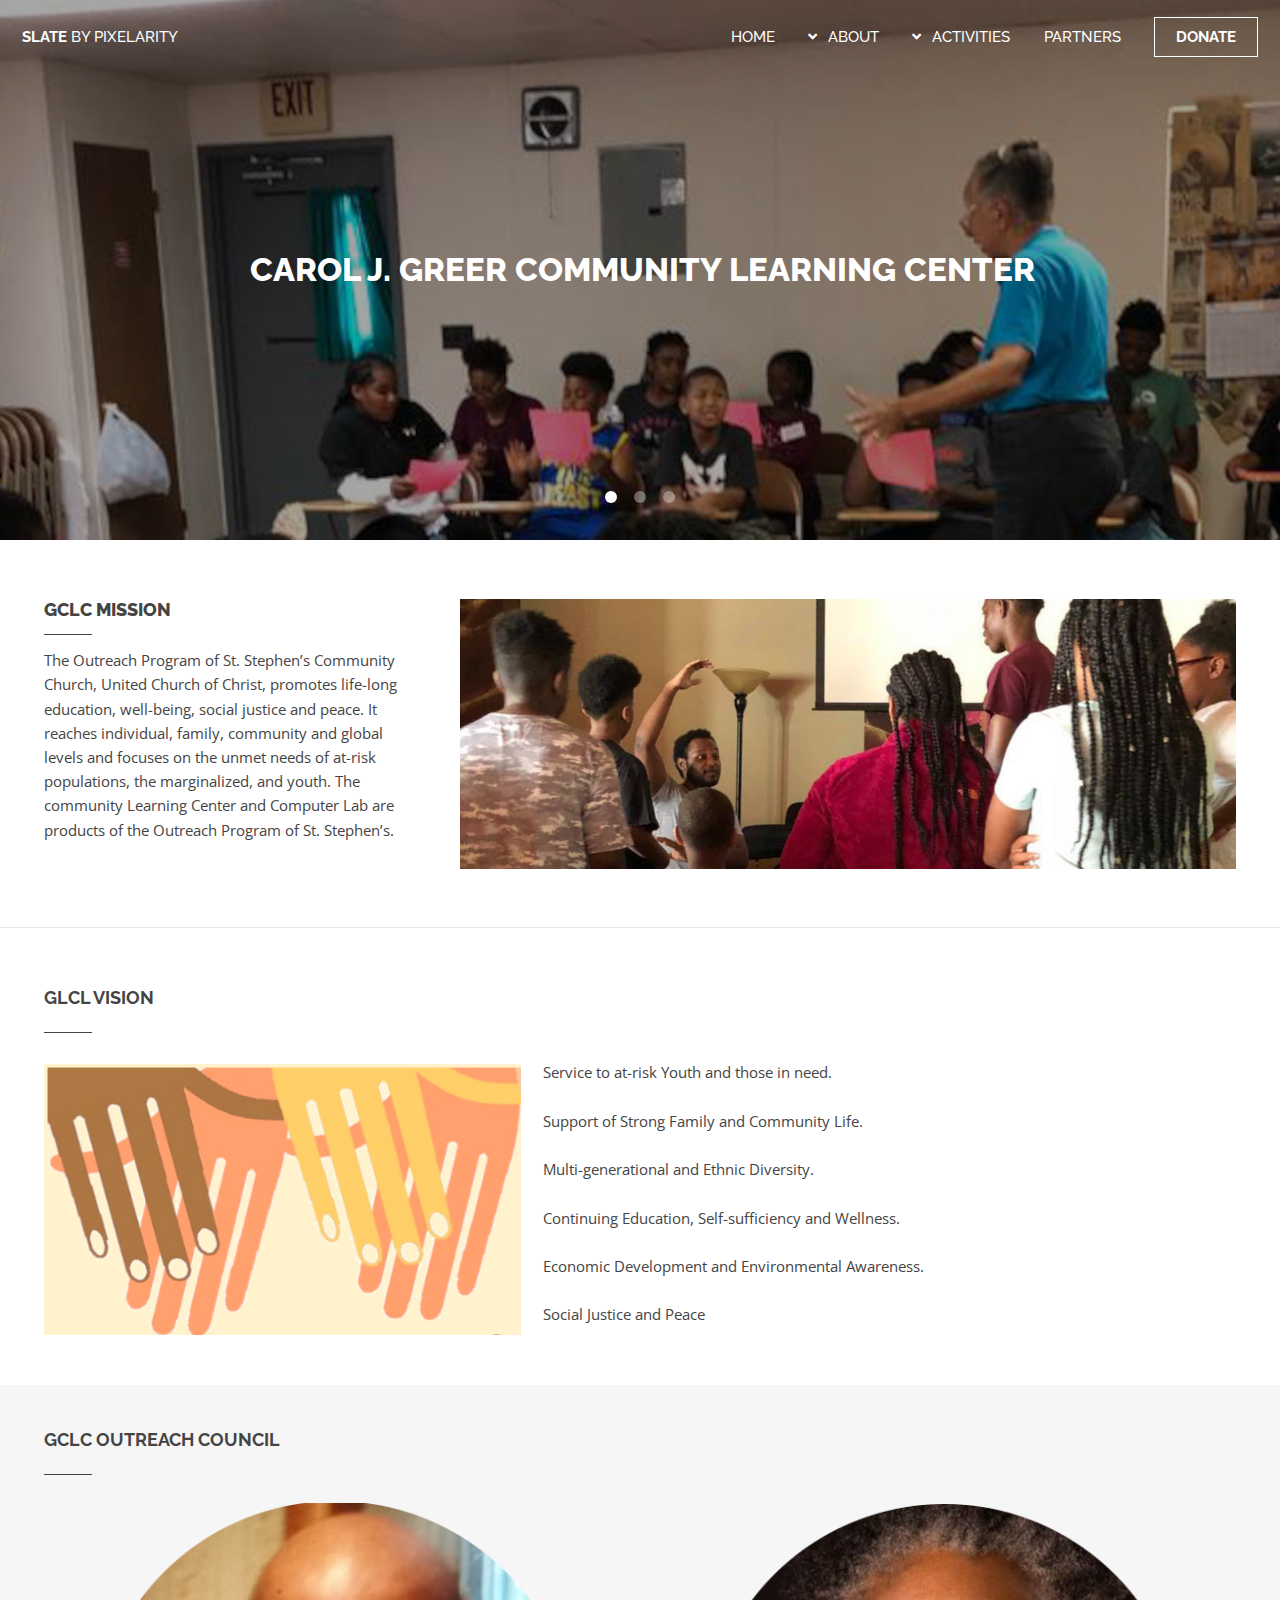
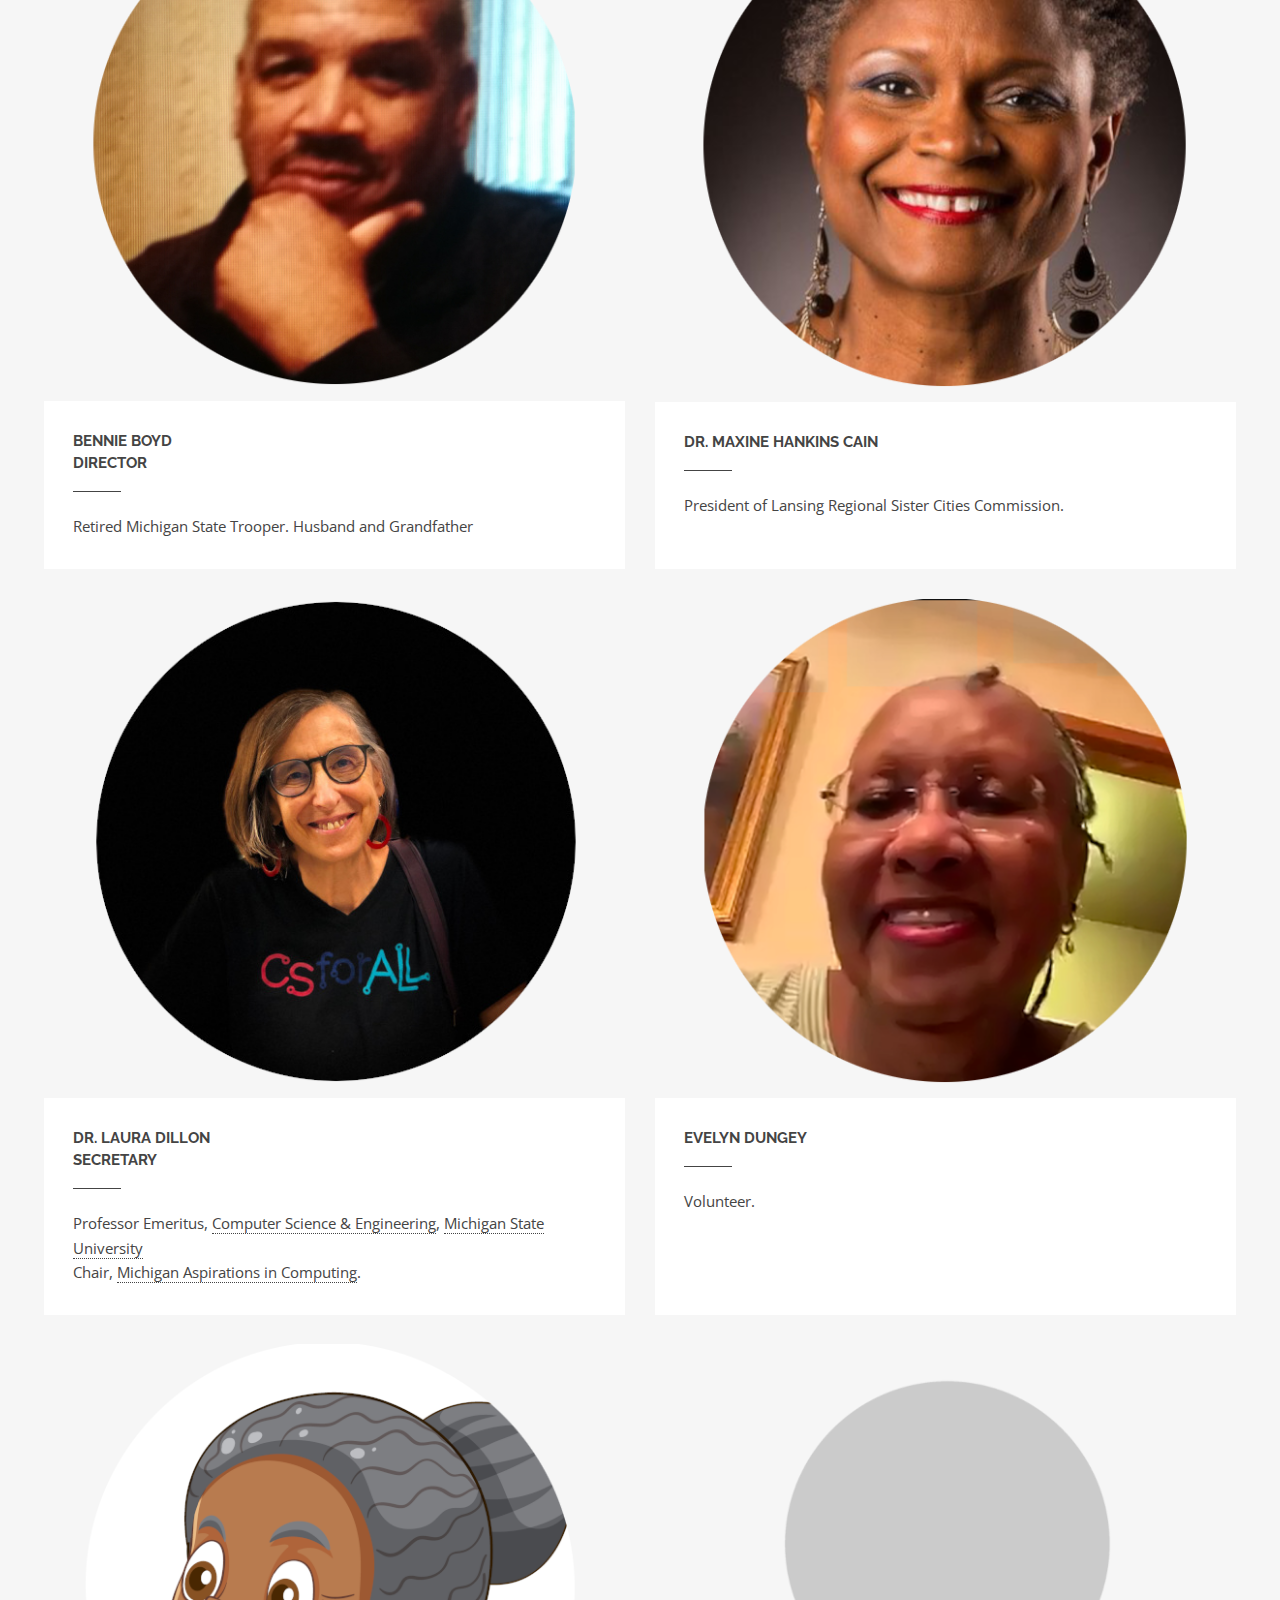
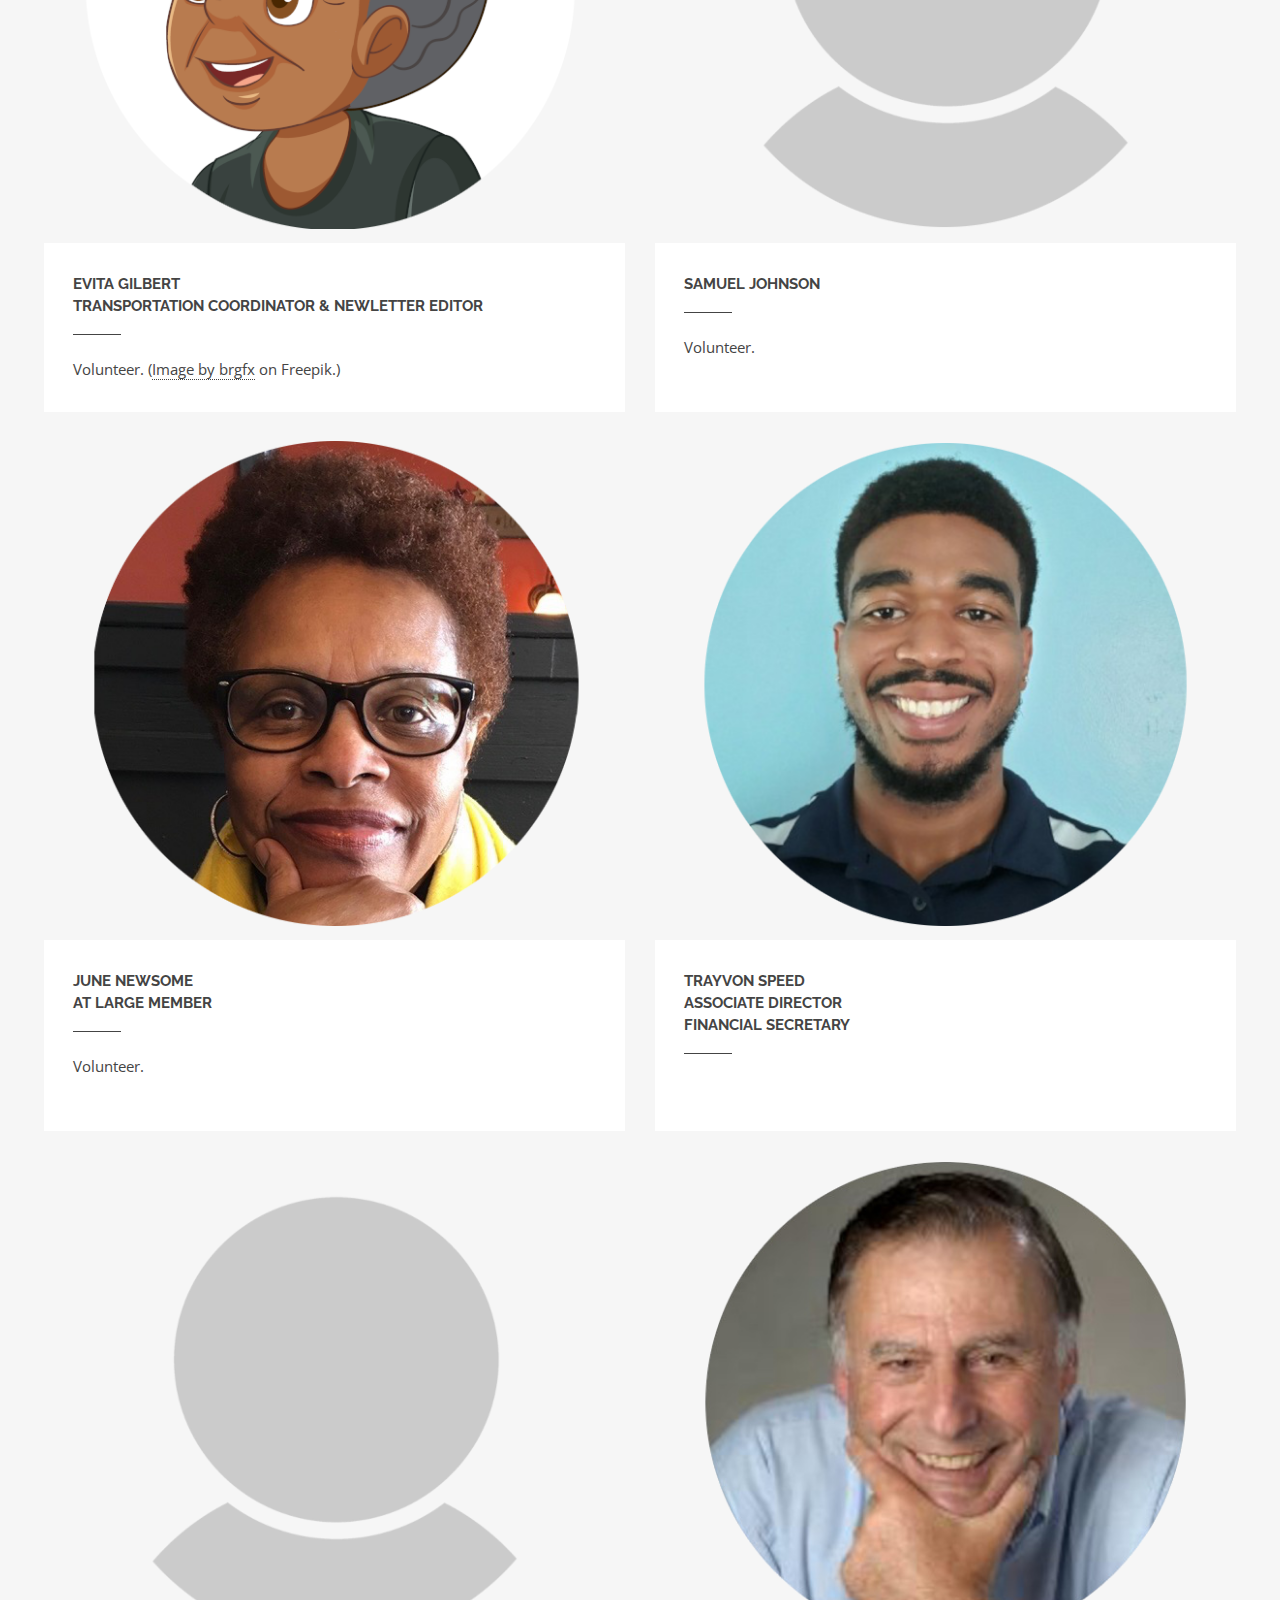
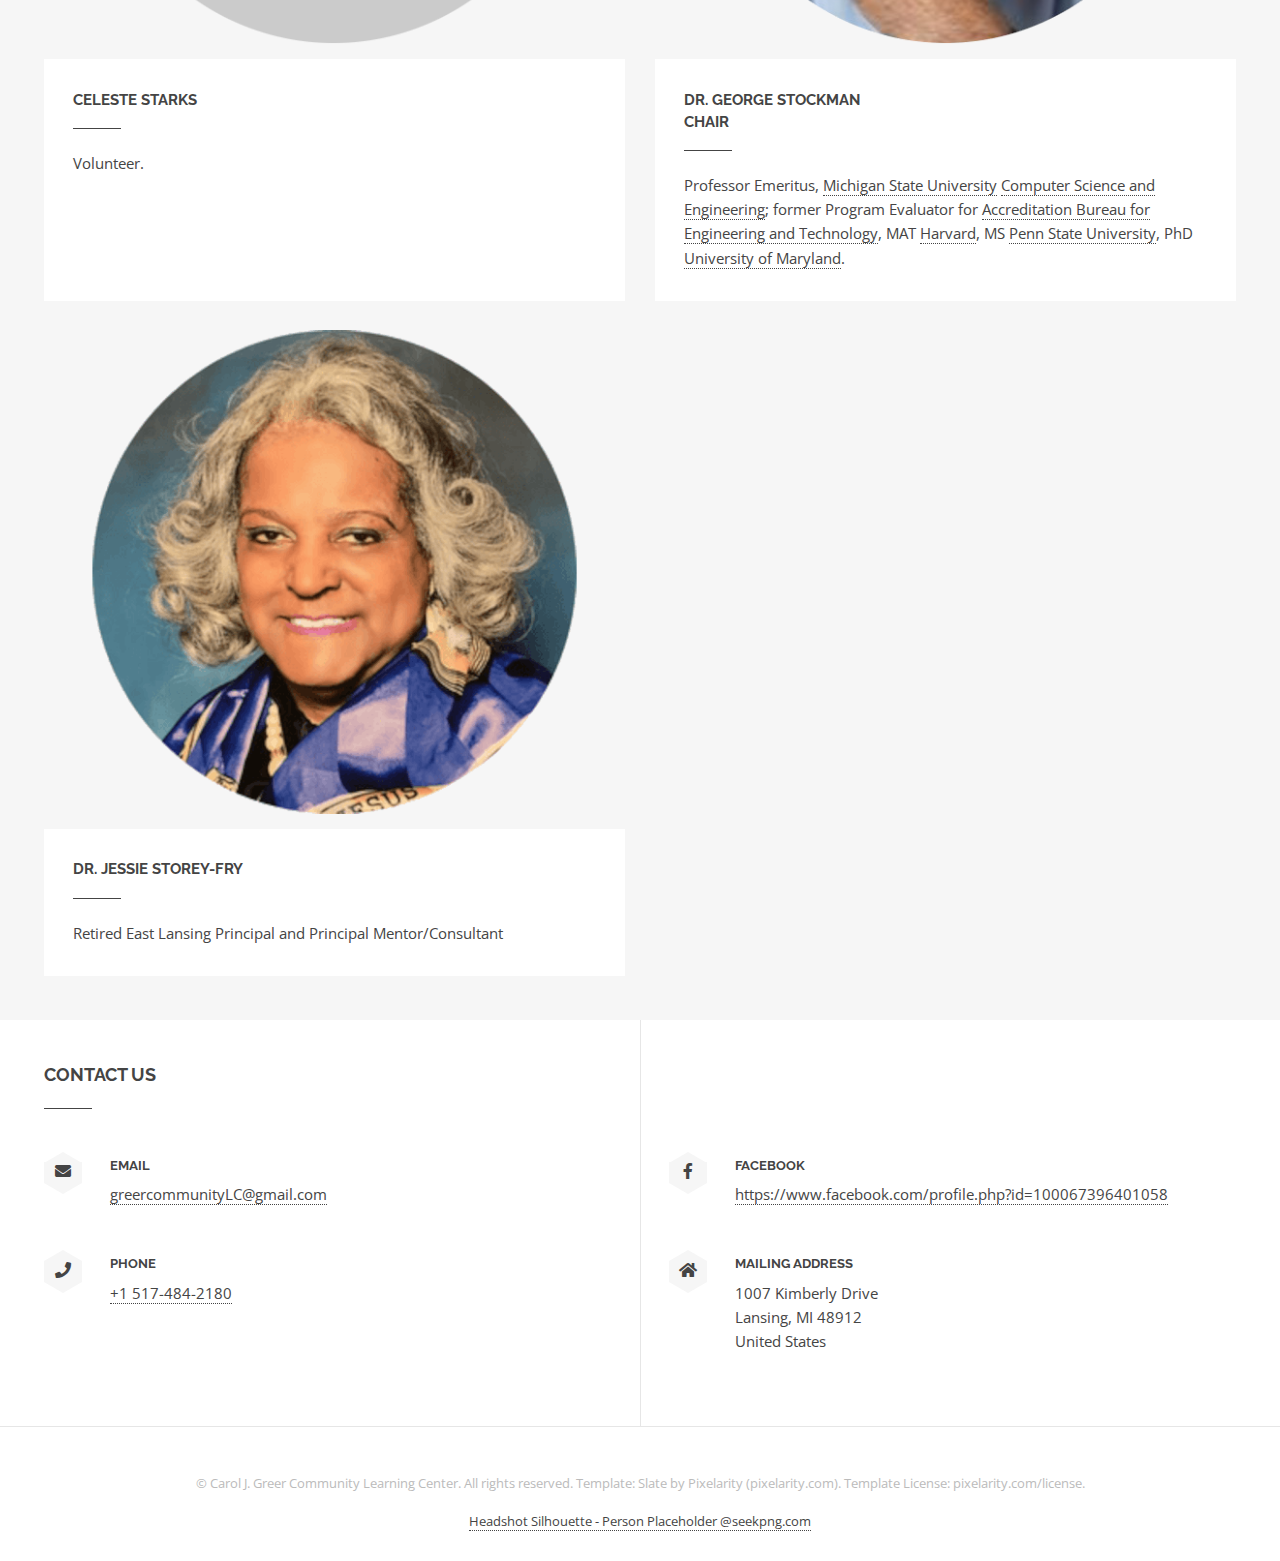
==== index.html @ 2c3aa80e "some headshots and affiliation changes" ====
<!DOCTYPE HTML>
<!--
	Slate by Pixelarity
	pixelarity.com | hello@pixelarity.com
	License: pixelarity.com/license
-->
<html>
	<head>
		<title>GCLC</title>
		<meta charset="utf-8" />
		<meta name="viewport" content="width=device-width, initial-scale=1, user-scalable=no" />
		<link rel="stylesheet" href="assets/css/main.css" />
		<noscript><link rel="stylesheet" href="assets/css/noscript.css" /></noscript>
        <link rel="apple-touch-icon" sizes="180x180" href="/apple-touch-icon.png">
        <link rel="icon" type="image/png" sizes="32x32" href="/favicon-32x32.png">
        <link rel="icon" type="image/png" sizes="16x16" href="/favicon-16x16.png">
        <link rel="manifest" href="/site.webmanifest">
	</head>
	<body class="is-preload">

		<!-- Header -->
			<header id="header" class="alt">
				<h1><a href="index.html">Slate <span>by Pixelarity</span></a></h1>
				<nav id="nav">
					<ul>
						<li><a href="index.html">Home</a></li>
 						<li><a href="index.html#about" class="submenu fa-angle-down">About</a>
                            <ul>
                                <li><a href="index.html#about">GCLC Mission</a></li>
                                <li><a href="index.html#board">GCLC Board</a></li>
                                <li><a href="index.html#contact">Contact GCLC</a></li>
                            </ul>
                        </li>
                        <!-- <li><button onclick="scrollFunctionAbout()" style="border:none;">About</button></li> -->
						<li><a href="activities.html" class="submenu fa-angle-down">Activities</a>
                            <ul>
                                <li><a href="activities.html#schedule">Schedule</a></li>
                                <li><a href="activities.html#news">News</a></li>                                
                            </ul>
                        </li>
						<li><a href="partners.html">Partners</a></li>
 						<li><a href="donate.html" class="button">Donate</a></li>
					</ul>
				</nav>
			</header>

		<!-- Banner -->
			<section id="banner">
				<article>
					<img src="images/banner1.jpeg" alt="" />
					<div class="inner">
						<h2><a href="#">Carol J. Greer Community Learning Center</a></h2>
					</div>
				</article>
				<article>
					<img src="images/banner2.jpeg" alt="" />
					<div class="inner">
						<h2><a href="#">Carol J. Greer Community Learning Center</a></h2>
					</div>
				</article>
				<article>
					<img src="images/banner3.jpeg"  alt="" />
					<div class="inner">
						<h2><a href="#">Carol J. Greer Community Learning Center</a></h2>
					</div>
				</article>
			</section>

		<!-- about -->
			<section id="about" class="wrapper major-pad">
				<div class="inner">
					<section class="spotlight">
						<div class="content">
							<h2>GCLC Mission</h2>
							<p>The Outreach Program of St. Stephen’s Community Church, United Church of Christ, promotes life-long education, well-being, social justice and peace.  It reaches individual, family, community and global levels and focuses on the unmet needs of at-risk populations, the marginalized, and youth.  The community Learning Center and Computer Lab are products of the Outreach Program of St. Stephen’s.</p>
						</div>
						<span class="image"><img src="images/listening-attentively-cropped-1150x400r72.jpeg" alt="" /></span>
					</section>
				</div>
			</section>
        
        <section class="wrapper major-pad">
            <div class="inner">
            <h2>GLCL Vision</h2>
                <p>
                    <span class="image left"><img src="images/greerHands3.png" alt="drawing of four hands, of different colors, criss-crossing one another" /></span>
                    Service to at-risk Youth and those in need.<br/><br/>
                    Support of Strong Family and Community Life.<br/><br/>
                    Multi-generational and Ethnic Diversity.<br/><br/>
                    Continuing Education, Self-sufficiency and Wellness.<br/><br/>
                    Economic Development and Environmental Awareness.<br/><br/>
                    Social Justice and Peace
                </p>
            </div>            
        </section>

		<!-- Two 
			<section id="two" class="wrapper content-pad">
				<div class="inner">
					<div class="features">
						<section class="content">
							<span class="icon-wrapper major"><span class="icon solid fa-pencil-alt"></span></span>
							<h3>Praesent sed donec</h3>
							<p>Proin consequat luctus elit, nec blandit tellus ut volutpat magna. mi euismod elementum lectus et consequat etiam lorem etiam sed tempus. Feugiat veroeros lorem ipsum dolor.</p>
						</section>
						<section class="content">
							<span class="icon-wrapper major"><span class="icon solid fa-paper-plane"></span></span>
							<h3>Commodo mollis</h3>
							<p>Pellentesque, ornare sapien quis, tristique ante. Proin nec facilisis odio. Integer elementum nunc nec leo interdum, non tristique eros laoreet. Integer vitae erat suscipit commodo.</p>
						</section>
						<section class="content">
							<span class="icon-wrapper major"><span class="icon solid fa-cloud"></span></span>
							<h3>Magnis curabitur</h3>
							<p>Duis vulputate sit amet metus quis facilisis. Sed dapibus neque erat fringilla tincidunt. Nullam sapien et sapien, iaculis ac varius ultrices nec metus. Aenean ultricies magna.</p>
						</section>
					</div>
				</div>
			</section>
        -->

		<!-- Board -->
			<section id="board" class="wrapper style2">
				<div class="inner">
					<h2>GCLC Outreach Council</h2>
					<div class="posts">
						<section class="post" id="bennie">
							<span class="image"><img src="images/bennie-600x500r72.png" alt="Headshot of Bennie Boyd. He is resting his head on his left hand and smiling warmly. Bennie is dark-skinned and bald, with a mustache. He is wearing a black top." /></span>
							<div class="content">
								<h3>Bennie Boyd<br>
                                    Director</h3>
								<p>
                                Retired Michigan State Trooper. Husband and Grandfather</p>
							</div>
						</section>
						<section class="post" id="maxine">
							<span class="image"><img src="images/maxine-600x500r72-circle.png" alt="Headshot of M. Cain. She is dark-skinned, has mixed black-and-gray short curly hair, and is sporting a big smile and dangling earrings." /></span>
							<div class="content">
								<h3>Dr. Maxine Hankins Cain </h3>
								<p>President of Lansing Regional Sister Cities Commission.</p>
							</div>
						</section>
						<section class="post" id="laura">
							<span class="image"><img src="images/laura-dillon600x500r72-circle.png" alt="Head shot of L. Dillon. She is light-skinned, has chin-length straight brown hair, and is wearing glasses, red earrings, and a black T-shirt with a colorful 'CSforAll' logo." /></span>
							<div class="content">
								<h3>Dr. Laura Dillon<br>Secretary</h3>
								<p>Professor Emeritus, 
                                    <a href="https://www.cse.msu.edu" target="_blank">Computer Science &amp; Engineering</a>, <a href="https://www.msu.edu" target="_blank">Michigan State University</a><br>
                                    Chair, <a href="https://www.aspirations.org/affiliate/michigan" target="_blank">Michigan Aspirations in Computing</a>.
                                </p>
  							</div>
						</section>
						<section class="post" id="evelyn">
							<span class="image"><img src="images/evelyn600x500r300.png" alt="Headshot of Evelyn Dungey on Zoom. She has dark skin coloring and a big smile, and her graying hair is tightly braided." /></span>
							<div class="content">
								<h3>Evelyn Dungey</h3>
								<p>Volunteer.</p>
							</div>
						</section>
						<section class="post" id="evita">
							<span class="image"><img src="images/evita-emoji600x500r72.png" alt="Clipart depiction of Evita Gilbert. Depicts a Black woman with graying hair that is pulled back in a bun." /></span>
							<div class="content">
								<h3>Evita Gilbert<br>Transportation Coordinator &amp; Newletter Editor</h3>
								<p>Volunteer. (<a href="https://www.freepik.com/free-vector/african-american-woman-sitting-bench_47758230.htm#query=african%20american%20woman%20clipart&position=17&from_view=keyword&track=ais&uuid=510747cc-6f3e-4a61-a923-adf3ced1b3a9">Image by brgfx</a> on Freepik.)</p>
							</div>
						</section>
						<section class="post" id="samuel">
							<span class="image"><img src="images/headshot-placeholder-600x500r72.png" alt="Placeholder for a headshot" /></span>
							<div class="content">
								<h3>Samuel Johnson </h3>
								<p>Volunteer.</p>
							</div>
						</section>
                        <section class="post" id="june">
							<span class="image"><img src="images/june500x600r300.png" alt="Placeholder for a headshot" /></span>
							<div class="content">
								<h3>June Newsome<br>At Large Member</h3>
								<p>Volunteer.</p>
							</div>
						</section>
                        <section class="post" id="trayvon">
							<span class="image"><img src="images/trayvon-600x500r72.png" alt="Headshot of Trayvon Speed. He is sporting a welcoming smile. He is dark-skinned and has short dark hair, mustache and beard. He is wearing a dark polo shirt with white stripes on the shoulders." /></span>
							<div class="content">
								<h3>Trayvon Speed<br>Associate Director<br>Financial Secretary</h3>
								<p><br>
                                </p>
							</div>
						</section>
                        <section class="post" id="celeste">
							<span class="image"><img src="images/headshot-placeholder-600x500r72.png" alt="Placeholder for a headshot" /></span>
							<div class="content">
								<h3>Celeste Starks </h3>
								<p>Volunteer.</p>
							</div>
						</section>
                        <section class="post" id="george">
							<span class="image"><img src="images/george-stockman-600x500r72-circle.png" alt="Headshot of G. Stockman. He is smiling and resting his head on his hand. He is light-skinned, has short, mixed black-and-gray hair, and is wearing a light blue shirt." /></span>
							<div class="content">
								<h3>Dr. George Stockman<br>Chair</h3>
								<p>Professor Emeritus, <a href="https://www.msu.edu" target="_blank">Michigan State University</a> <a href="https://www.cse.msu.edu" target="_blank">Computer Science and Engineering</a>; former Program Evaluator for <a href="https://www.abet.org/" target="_blank">Accreditation Bureau for Engineering and Technology</a>, MAT <a href="https://www.harvard.edu/" target="_blank">Harvard</a>, MS <a href="https://www.psu.edu/" target="_blank">Penn State University</a>, PhD <a href="https://umd.edu/" target="_blank">University of Maryland</a>.</p>
							</div>
						</section>
                         <section class="post" id="jessie">
							<span class="image"><img src="images/Jessie-J.-Storey-Fry-600x500r72.png" alt="Headshot of Dr. Jessie Storey-Fry. She is smiling. She has light-brown skin, brown eyes, and light wavy hair. She is wearing a purple and back top." /></span>
							<div class="content">
								<h3>Dr. Jessie Storey-Fry</h3>
								<p>Retired East Lansing Principal and  Principal Mentor/Consultant </p>
							</div>
						</section>                       
					</div>
				</div>
			</section>

		<!-- Contact -->
			<section id="contact" class="wrapper split">
				<div class="inner">
					<section>
						<h2>Contact us</h2>
						<ul class="bulleted-icons">
							<li>
								<span class="icon-wrapper"><span class="icon solid fa-envelope"></span></span>
								<h3>Email</h3>
								<p><a href="mailto:greercommunityLC@gmail.com">greercommunityLC@gmail.com</a></p>
							</li>
<!--                            
							<li>
								<span class="icon-wrapper"><span class="icon brands fa-twitter"></span></span>
								<h3>Twitter</h3>
								<p><a href="#">twitter.com/untitled-tld</a></p>
							</li>
-->                            
							<li>
                                <a href="tel:+15174842180">
								<span class="icon-wrapper"><span class="icon solid fa-phone"></span></span>
                                </a>
								<h3>Phone</h3>
                                <p><a href="tel:+15174842180">+1 517-484-2180</a></p>
							</li>
						</ul>
					</section>
                    
					<section>
						<h2 style="color: white;">Contact us</h2>
						<ul class="bulleted-icons">
							<li>
                                <a href="https://www.facebook.com/profile.php?id=100067396401058" target="_blank">
								<span class="icon-wrapper"><span class="icon brands fa-facebook-f"></span></span>
                                </a>
								<h3>Facebook</h3>
                                <p><a href="https://www.facebook.com/profile.php?id=100067396401058" target="_blank">https://www.facebook.com/profile.php?id=100067396401058</a></p>
							</li>
							<li>
								<span class="icon-wrapper"><span class="icon solid fa-home"></span></span>
								<h3>Mailing Address</h3>
								<p>1007 Kimberly Drive<br />
								Lansing, MI 48912<br />
								United States
								</p>
							</li>
<!--
							<li>
								<span class="icon-wrapper"><span class="icon brands fa-linkedin-in"></span></span>
								<h3>LinkedIn</h3>
								<p><a href="#">linkedin.com/untitled-tld</a></p>
							</li>
-->
						</ul>
					</section>                    
                    
<!--  DELETE - code for leaving a message?                  
					<section>
						<h2 style="color: #ffffff00">Dummy</h2>
						<form method="post" action="#">
							<div class="row gtr-uniform">
								<div class="col-6 col-12-large col-6-medium col-12-xsmall">
									<label for="name">Name</label>
									<input type="text" name="name" id="name" />
								</div>
								<div class="col-6 col-12-large col-6-medium col-12-xsmall">
									<label for="email">Email</label>
									<input type="email" name="email" id="email" />
								</div>
								<div class="col-12">
									<label for="message">Message</label>
									<textarea name="message" id="message" rows="5"></textarea>
								</div>
								<div class="col-12">
									<ul class="actions">
										<li><input type="submit" value="Send Message" class="primary" /></li>
										<li><input type="reset" value="Reset" /></li>
									</ul>
								</div>
							</div>
						</form>
					</section>
-->
                    
				</div>
			</section>

		<!-- Footer -->
			<footer id="footer">
				<div class="inner">
					<p class="copyright">&copy; Carol J. Greer Community Learning Center. All rights reserved. Template: Slate by Pixelarity (pixelarity.com). Template License: pixelarity.com/license.</p>
                    <p class="copyright"><a href="https://www.seekpng.com/ipng/u2q8o0a9q8w7o0i1_headshot-silhouette-person-placeholder/" target="_blank">Headshot Silhouette - Person Placeholder @seekpng.com</a></p>
                    <!--
					<ul class="menu">
						<li><a href="#">Terms<span> of Use</span></a></li>
						<li><a href="#">Privacy<span> Policy</span></a></li>
						<li><a href="#">Legal<span> Information</span></a></li>
					</ul>
                    -->
				</div>
			</footer>

		<!-- Scripts -->
			<script src="assets/js/jquery.min.js"></script>
			<script src="assets/js/jquery.dropotron.min.js"></script>
			<script src="assets/js/jquery.scrollex.min.js"></script>
			<script src="assets/js/browser.min.js"></script>
			<script src="assets/js/breakpoints.min.js"></script>
			<script src="assets/js/util.js"></script>
			<script src="assets/js/main.js"></script>
 
            <!-- adapting https://www.w3docs.com/tools/code-editor/12326 for continuous scroll to the about anchor -->
            <!-- abandoned b/c this works only inside a button? -->
            <script>
              function scrollFunctionAbout() {
                let e = document.getElementById("about");
                e.scrollIntoView({
                  block: 'start',
                  behavior: 'smooth',
                  inline: 'start'
                });
              }
            </script>

	</body>
</html>
---- assets/css/main.css ----
@import url(fontawesome-all.min.css);
@import url("https://fonts.googleapis.com/css?family=Open+Sans:400italic,600italic,400,600|Raleway:500,700,800");

/*
	Slate by Pixelarity
	pixelarity.com | hello@pixelarity.com
	License: pixelarity.com/license
*/

html, body, div, span, applet, object,
iframe, h1, h2, h3, h4, h5, h6, p, blockquote,
pre, a, abbr, acronym, address, big, cite,
code, del, dfn, em, img, ins, kbd, q, s, samp,
small, strike, strong, sub, sup, tt, var, b,
u, i, center, dl, dt, dd, ol, ul, li, fieldset,
form, label, legend, table, caption, tbody,
tfoot, thead, tr, th, td, article, aside,
canvas, details, embed, figure, figcaption,
footer, header, hgroup, menu, nav, output, ruby,
section, summary, time, mark, audio, video {
	margin: 0;
	padding: 0;
	border: 0;
	font-size: 100%;
	font: inherit;
	vertical-align: baseline;
    scroll-behavior: smooth;}

article, aside, details, figcaption, figure,
footer, header, hgroup, menu, nav, section {
	display: block;}

body {
	line-height: 1;
}

ol, ul {
	list-style: none;
}

blockquote, q {
	quotes: none;
}

	blockquote:before, blockquote:after, q:before, q:after {
		content: '';
		content: none;
	}

table {
	border-collapse: collapse;
	border-spacing: 0;
}

body {
	-webkit-text-size-adjust: none;
}

mark {
	background-color: transparent;
	color: inherit;
}

input::-moz-focus-inner {
	border: 0;
	padding: 0;
}

input, select, textarea {
	-moz-appearance: none;
	-webkit-appearance: none;
	-ms-appearance: none;
	appearance: none;
}

/* Basic */

	@-ms-viewport {
		width: device-width;
	}

	body {
		-ms-overflow-style: scrollbar;
	}

	@media screen and (max-width: 480px) {

		html, body {
			min-width: 320px;
		}

	}

	html {
		box-sizing: border-box;
	}

	*, *:before, *:after {
		box-sizing: inherit;
	}

	body {
		background: #fff;
	}

		body.is-preload *, body.is-preload *:before, body.is-preload *:after {
			-moz-animation: none !important;
			-webkit-animation: none !important;
			-ms-animation: none !important;
			animation: none !important;
			-moz-transition: none !important;
			-webkit-transition: none !important;
			-ms-transition: none !important;
			transition: none !important;
		}

/* Type */

	body {
		background-color: #fff;
		color: #444;
	}

	body, input, select, textarea {
		font-family: "Open Sans", Helvetica, sans-serif;
		font-size: 13pt;
		font-weight: 400;
		line-height: 1.65em;
	}

		@media screen and (max-width: 1680px) {

			body, input, select, textarea {
				font-size: 11pt;
			}

		}

	a {
		-moz-transition: border-bottom-color 0.2s ease-in-out;
		-webkit-transition: border-bottom-color 0.2s ease-in-out;
		-ms-transition: border-bottom-color 0.2s ease-in-out;
		transition: border-bottom-color 0.2s ease-in-out;
		border-bottom: dotted 1px;
		text-decoration: none;
	}

		a:hover {
			border-bottom-color: transparent;
		}

	strong, b {
		font-weight: 600;
	}

	em, i {
		font-style: italic;
	}

	p {
		margin: 0 0 2em 0;
	}

	h1, h2, h3, h4, h5, h6 {
		font-family: "Raleway", Helvetica, sans-serif;
		font-weight: 700;
		line-height: 1em;
		margin: 0 0 1.5em 0;
		padding-bottom: 1.25em;
		position: relative;
		text-transform: uppercase;
	}

		h1:after, h2:after, h3:after, h4:after, h5:after, h6:after {
			border-bottom: solid 1px;
			bottom: 0;
			content: '';
			display: inline-block;
			left: 0;
			position: absolute;
			width: 3rem;
		}

		h1 a, h2 a, h3 a, h4 a, h5 a, h6 a {
			border-bottom: 0;
			color: inherit;
			text-decoration: none;
		}

		h1.alt, h2.alt, h3.alt, h4.alt, h5.alt, h6.alt {
			margin: 0 0 1em 0;
			padding-bottom: 0;
		}

			h1.alt:after, h2.alt:after, h3.alt:after, h4.alt:after, h5.alt:after, h6.alt:after {
				display: none;
			}

	h2 {
		font-size: 1.25em;
		line-height: 1.25em;
	}

	h3 {
		font-size: 1em;
		line-height: 1.5em;
	}

	h4 {
		font-size: 1.1em;
		line-height: 1.5em;
	}

	h5 {
		font-size: 0.9em;
		line-height: 1.5em;
	}

	h6 {
		font-size: 0.7em;
		line-height: 1.5em;
	}

	@media screen and (max-width: 736px) {

		h2 {
			line-height: 1.5em;
		}

	}

	sub {
		font-size: 0.8em;
		position: relative;
		top: 0.5em;
	}

	sup {
		font-size: 0.8em;
		position: relative;
		top: -0.5em;
	}

	blockquote {
		border-left: solid 4px;
		font-style: italic;
		margin: 0 0 2em 0;
		padding: 0.5em 0 0.5em 2em;
	}

	code {
		border: solid 1px;
		font-family: "Courier New", monospace;
		font-size: 0.9em;
		margin: 0 0.25em;
		padding: 0.25em 0.65em;
	}

	pre {
		-webkit-overflow-scrolling: touch;
		font-family: "Courier New", monospace;
		font-size: 0.9em;
		margin: 0 0 2em 0;
	}

		pre code {
			display: block;
			line-height: 1.75em;
			padding: 1em 1.5em;
			overflow-x: auto;
		}

	hr {
		border: 0;
		border-bottom: solid 1px;
		margin: 2em 0;
	}

		hr.major {
			margin: 3em 0;
		}

	.align-left {
		text-align: left;
	}

	.align-center {
		text-align: center;
	}

	.align-right {
		text-align: right;
	}

	input, select, textarea {
		color: #444;
	}

	a {
		color: #444;
	}

	strong, b {
		color: #444;
	}

	h1, h2, h3, h4, h5, h6 {
		color: #444;
	}

	blockquote {
		border-left-color: #e6e6e6;
	}

	code {
		background: #f6f6f6;
		border-color: #e6e6e6;
	}

	hr {
		border-bottom-color: #e6e6e6;
	}

/* Row */

	.row {
		display: flex;
		flex-wrap: wrap;
		box-sizing: border-box;
		align-items: stretch;
	}

		.row > * {
			box-sizing: border-box;
		}

		.row.gtr-uniform > * > :last-child {
			margin-bottom: 0;
		}

		.row.aln-left {
			justify-content: flex-start;
		}

		.row.aln-center {
			justify-content: center;
		}

		.row.aln-right {
			justify-content: flex-end;
		}

		.row.aln-top {
			align-items: flex-start;
		}

		.row.aln-middle {
			align-items: center;
		}

		.row.aln-bottom {
			align-items: flex-end;
		}

		.row > .imp {
			order: -1;
		}

		.row > .col-1 {
			width: 8.33333%;
		}

		.row > .off-1 {
			margin-left: 8.33333%;
		}

		.row > .col-2 {
			width: 16.66667%;
		}

		.row > .off-2 {
			margin-left: 16.66667%;
		}

		.row > .col-3 {
			width: 25%;
		}

		.row > .off-3 {
			margin-left: 25%;
		}

		.row > .col-4 {
			width: 33.33333%;
		}

		.row > .off-4 {
			margin-left: 33.33333%;
		}

		.row > .col-5 {
			width: 41.66667%;
		}

		.row > .off-5 {
			margin-left: 41.66667%;
		}

		.row > .col-6 {
			width: 50%;
		}

		.row > .off-6 {
			margin-left: 50%;
		}

		.row > .col-7 {
			width: 58.33333%;
		}

		.row > .off-7 {
			margin-left: 58.33333%;
		}

		.row > .col-8 {
			width: 66.66667%;
		}

		.row > .off-8 {
			margin-left: 66.66667%;
		}

		.row > .col-9 {
			width: 75%;
		}

		.row > .off-9 {
			margin-left: 75%;
		}

		.row > .col-10 {
			width: 83.33333%;
		}

		.row > .off-10 {
			margin-left: 83.33333%;
		}

		.row > .col-11 {
			width: 91.66667%;
		}

		.row > .off-11 {
			margin-left: 91.66667%;
		}

		.row > .col-12 {
			width: 100%;
		}

		.row > .off-12 {
			margin-left: 100%;
		}

		.row.gtr-0 {
			margin-top: 0;
			margin-left: 0em;
		}

			.row.gtr-0 > * {
				padding: 0 0 0 0em;
			}

			.row.gtr-0.gtr-uniform {
				margin-top: 0em;
			}

				.row.gtr-0.gtr-uniform > * {
					padding-top: 0em;
				}

		.row.gtr-25 {
			margin-top: 0;
			margin-left: -0.5em;
		}

			.row.gtr-25 > * {
				padding: 0 0 0 0.5em;
			}

			.row.gtr-25.gtr-uniform {
				margin-top: -0.5em;
			}

				.row.gtr-25.gtr-uniform > * {
					padding-top: 0.5em;
				}

		.row.gtr-50 {
			margin-top: 0;
			margin-left: -1em;
		}

			.row.gtr-50 > * {
				padding: 0 0 0 1em;
			}

			.row.gtr-50.gtr-uniform {
				margin-top: -1em;
			}

				.row.gtr-50.gtr-uniform > * {
					padding-top: 1em;
				}

		.row {
			margin-top: 0;
			margin-left: -2em;
		}

			.row > * {
				padding: 0 0 0 2em;
			}

			.row.gtr-uniform {
				margin-top: -2em;
			}

				.row.gtr-uniform > * {
					padding-top: 2em;
				}

		.row.gtr-150 {
			margin-top: 0;
			margin-left: -3em;
		}

			.row.gtr-150 > * {
				padding: 0 0 0 3em;
			}

			.row.gtr-150.gtr-uniform {
				margin-top: -3em;
			}

				.row.gtr-150.gtr-uniform > * {
					padding-top: 3em;
				}

		.row.gtr-200 {
			margin-top: 0;
			margin-left: -4em;
		}

			.row.gtr-200 > * {
				padding: 0 0 0 4em;
			}

			.row.gtr-200.gtr-uniform {
				margin-top: -4em;
			}

				.row.gtr-200.gtr-uniform > * {
					padding-top: 4em;
				}

		@media screen and (max-width: 1680px) {

			.row {
				display: flex;
				flex-wrap: wrap;
				box-sizing: border-box;
				align-items: stretch;
			}

				.row > * {
					box-sizing: border-box;
				}

				.row.gtr-uniform > * > :last-child {
					margin-bottom: 0;
				}

				.row.aln-left {
					justify-content: flex-start;
				}

				.row.aln-center {
					justify-content: center;
				}

				.row.aln-right {
					justify-content: flex-end;
				}

				.row.aln-top {
					align-items: flex-start;
				}

				.row.aln-middle {
					align-items: center;
				}

				.row.aln-bottom {
					align-items: flex-end;
				}

				.row > .imp-xlarge {
					order: -1;
				}

				.row > .col-1-xlarge {
					width: 8.33333%;
				}

				.row > .off-1-xlarge {
					margin-left: 8.33333%;
				}

				.row > .col-2-xlarge {
					width: 16.66667%;
				}

				.row > .off-2-xlarge {
					margin-left: 16.66667%;
				}

				.row > .col-3-xlarge {
					width: 25%;
				}

				.row > .off-3-xlarge {
					margin-left: 25%;
				}

				.row > .col-4-xlarge {
					width: 33.33333%;
				}

				.row > .off-4-xlarge {
					margin-left: 33.33333%;
				}

				.row > .col-5-xlarge {
					width: 41.66667%;
				}

				.row > .off-5-xlarge {
					margin-left: 41.66667%;
				}

				.row > .col-6-xlarge {
					width: 50%;
				}

				.row > .off-6-xlarge {
					margin-left: 50%;
				}

				.row > .col-7-xlarge {
					width: 58.33333%;
				}

				.row > .off-7-xlarge {
					margin-left: 58.33333%;
				}

				.row > .col-8-xlarge {
					width: 66.66667%;
				}

				.row > .off-8-xlarge {
					margin-left: 66.66667%;
				}

				.row > .col-9-xlarge {
					width: 75%;
				}

				.row > .off-9-xlarge {
					margin-left: 75%;
				}

				.row > .col-10-xlarge {
					width: 83.33333%;
				}

				.row > .off-10-xlarge {
					margin-left: 83.33333%;
				}

				.row > .col-11-xlarge {
					width: 91.66667%;
				}

				.row > .off-11-xlarge {
					margin-left: 91.66667%;
				}

				.row > .col-12-xlarge {
					width: 100%;
				}

				.row > .off-12-xlarge {
					margin-left: 100%;
				}

				.row.gtr-0 {
					margin-top: 0;
					margin-left: 0em;
				}

					.row.gtr-0 > * {
						padding: 0 0 0 0em;
					}

					.row.gtr-0.gtr-uniform {
						margin-top: 0em;
					}

						.row.gtr-0.gtr-uniform > * {
							padding-top: 0em;
						}

				.row.gtr-25 {
					margin-top: 0;
					margin-left: -0.5em;
				}

					.row.gtr-25 > * {
						padding: 0 0 0 0.5em;
					}

					.row.gtr-25.gtr-uniform {
						margin-top: -0.5em;
					}

						.row.gtr-25.gtr-uniform > * {
							padding-top: 0.5em;
						}

				.row.gtr-50 {
					margin-top: 0;
					margin-left: -1em;
				}

					.row.gtr-50 > * {
						padding: 0 0 0 1em;
					}

					.row.gtr-50.gtr-uniform {
						margin-top: -1em;
					}

						.row.gtr-50.gtr-uniform > * {
							padding-top: 1em;
						}

				.row {
					margin-top: 0;
					margin-left: -2em;
				}

					.row > * {
						padding: 0 0 0 2em;
					}

					.row.gtr-uniform {
						margin-top: -2em;
					}

						.row.gtr-uniform > * {
							padding-top: 2em;
						}

				.row.gtr-150 {
					margin-top: 0;
					margin-left: -3em;
				}

					.row.gtr-150 > * {
						padding: 0 0 0 3em;
					}

					.row.gtr-150.gtr-uniform {
						margin-top: -3em;
					}

						.row.gtr-150.gtr-uniform > * {
							padding-top: 3em;
						}

				.row.gtr-200 {
					margin-top: 0;
					margin-left: -4em;
				}

					.row.gtr-200 > * {
						padding: 0 0 0 4em;
					}

					.row.gtr-200.gtr-uniform {
						margin-top: -4em;
					}

						.row.gtr-200.gtr-uniform > * {
							padding-top: 4em;
						}

		}

		@media screen and (max-width: 1280px) {

			.row {
				display: flex;
				flex-wrap: wrap;
				box-sizing: border-box;
				align-items: stretch;
			}

				.row > * {
					box-sizing: border-box;
				}

				.row.gtr-uniform > * > :last-child {
					margin-bottom: 0;
				}

				.row.aln-left {
					justify-content: flex-start;
				}

				.row.aln-center {
					justify-content: center;
				}

				.row.aln-right {
					justify-content: flex-end;
				}

				.row.aln-top {
					align-items: flex-start;
				}

				.row.aln-middle {
					align-items: center;
				}

				.row.aln-bottom {
					align-items: flex-end;
				}

				.row > .imp-large {
					order: -1;
				}

				.row > .col-1-large {
					width: 8.33333%;
				}

				.row > .off-1-large {
					margin-left: 8.33333%;
				}

				.row > .col-2-large {
					width: 16.66667%;
				}

				.row > .off-2-large {
					margin-left: 16.66667%;
				}

				.row > .col-3-large {
					width: 25%;
				}

				.row > .off-3-large {
					margin-left: 25%;
				}

				.row > .col-4-large {
					width: 33.33333%;
				}

				.row > .off-4-large {
					margin-left: 33.33333%;
				}

				.row > .col-5-large {
					width: 41.66667%;
				}

				.row > .off-5-large {
					margin-left: 41.66667%;
				}

				.row > .col-6-large {
					width: 50%;
				}

				.row > .off-6-large {
					margin-left: 50%;
				}

				.row > .col-7-large {
					width: 58.33333%;
				}

				.row > .off-7-large {
					margin-left: 58.33333%;
				}

				.row > .col-8-large {
					width: 66.66667%;
				}

				.row > .off-8-large {
					margin-left: 66.66667%;
				}

				.row > .col-9-large {
					width: 75%;
				}

				.row > .off-9-large {
					margin-left: 75%;
				}

				.row > .col-10-large {
					width: 83.33333%;
				}

				.row > .off-10-large {
					margin-left: 83.33333%;
				}

				.row > .col-11-large {
					width: 91.66667%;
				}

				.row > .off-11-large {
					margin-left: 91.66667%;
				}

				.row > .col-12-large {
					width: 100%;
				}

				.row > .off-12-large {
					margin-left: 100%;
				}

				.row.gtr-0 {
					margin-top: 0;
					margin-left: 0em;
				}

					.row.gtr-0 > * {
						padding: 0 0 0 0em;
					}

					.row.gtr-0.gtr-uniform {
						margin-top: 0em;
					}

						.row.gtr-0.gtr-uniform > * {
							padding-top: 0em;
						}

				.row.gtr-25 {
					margin-top: 0;
					margin-left: -0.375em;
				}

					.row.gtr-25 > * {
						padding: 0 0 0 0.375em;
					}

					.row.gtr-25.gtr-uniform {
						margin-top: -0.375em;
					}

						.row.gtr-25.gtr-uniform > * {
							padding-top: 0.375em;
						}

				.row.gtr-50 {
					margin-top: 0;
					margin-left: -0.75em;
				}

					.row.gtr-50 > * {
						padding: 0 0 0 0.75em;
					}

					.row.gtr-50.gtr-uniform {
						margin-top: -0.75em;
					}

						.row.gtr-50.gtr-uniform > * {
							padding-top: 0.75em;
						}

				.row {
					margin-top: 0;
					margin-left: -1.5em;
				}

					.row > * {
						padding: 0 0 0 1.5em;
					}

					.row.gtr-uniform {
						margin-top: -1.5em;
					}

						.row.gtr-uniform > * {
							padding-top: 1.5em;
						}

				.row.gtr-150 {
					margin-top: 0;
					margin-left: -2.25em;
				}

					.row.gtr-150 > * {
						padding: 0 0 0 2.25em;
					}

					.row.gtr-150.gtr-uniform {
						margin-top: -2.25em;
					}

						.row.gtr-150.gtr-uniform > * {
							padding-top: 2.25em;
						}

				.row.gtr-200 {
					margin-top: 0;
					margin-left: -3em;
				}

					.row.gtr-200 > * {
						padding: 0 0 0 3em;
					}

					.row.gtr-200.gtr-uniform {
						margin-top: -3em;
					}

						.row.gtr-200.gtr-uniform > * {
							padding-top: 3em;
						}

		}

		@media screen and (max-width: 980px) {

			.row {
				display: flex;
				flex-wrap: wrap;
				box-sizing: border-box;
				align-items: stretch;
			}

				.row > * {
					box-sizing: border-box;
				}

				.row.gtr-uniform > * > :last-child {
					margin-bottom: 0;
				}

				.row.aln-left {
					justify-content: flex-start;
				}

				.row.aln-center {
					justify-content: center;
				}

				.row.aln-right {
					justify-content: flex-end;
				}

				.row.aln-top {
					align-items: flex-start;
				}

				.row.aln-middle {
					align-items: center;
				}

				.row.aln-bottom {
					align-items: flex-end;
				}

				.row > .imp-medium {
					order: -1;
				}

				.row > .col-1-medium {
					width: 8.33333%;
				}

				.row > .off-1-medium {
					margin-left: 8.33333%;
				}

				.row > .col-2-medium {
					width: 16.66667%;
				}

				.row > .off-2-medium {
					margin-left: 16.66667%;
				}

				.row > .col-3-medium {
					width: 25%;
				}

				.row > .off-3-medium {
					margin-left: 25%;
				}

				.row > .col-4-medium {
					width: 33.33333%;
				}

				.row > .off-4-medium {
					margin-left: 33.33333%;
				}

				.row > .col-5-medium {
					width: 41.66667%;
				}

				.row > .off-5-medium {
					margin-left: 41.66667%;
				}

				.row > .col-6-medium {
					width: 50%;
				}

				.row > .off-6-medium {
					margin-left: 50%;
				}

				.row > .col-7-medium {
					width: 58.33333%;
				}

				.row > .off-7-medium {
					margin-left: 58.33333%;
				}

				.row > .col-8-medium {
					width: 66.66667%;
				}

				.row > .off-8-medium {
					margin-left: 66.66667%;
				}

				.row > .col-9-medium {
					width: 75%;
				}

				.row > .off-9-medium {
					margin-left: 75%;
				}

				.row > .col-10-medium {
					width: 83.33333%;
				}

				.row > .off-10-medium {
					margin-left: 83.33333%;
				}

				.row > .col-11-medium {
					width: 91.66667%;
				}

				.row > .off-11-medium {
					margin-left: 91.66667%;
				}

				.row > .col-12-medium {
					width: 100%;
				}

				.row > .off-12-medium {
					margin-left: 100%;
				}

				.row.gtr-0 {
					margin-top: 0;
					margin-left: 0em;
				}

					.row.gtr-0 > * {
						padding: 0 0 0 0em;
					}

					.row.gtr-0.gtr-uniform {
						margin-top: 0em;
					}

						.row.gtr-0.gtr-uniform > * {
							padding-top: 0em;
						}

				.row.gtr-25 {
					margin-top: 0;
					margin-left: -0.375em;
				}

					.row.gtr-25 > * {
						padding: 0 0 0 0.375em;
					}

					.row.gtr-25.gtr-uniform {
						margin-top: -0.375em;
					}

						.row.gtr-25.gtr-uniform > * {
							padding-top: 0.375em;
						}

				.row.gtr-50 {
					margin-top: 0;
					margin-left: -0.75em;
				}

					.row.gtr-50 > * {
						padding: 0 0 0 0.75em;
					}

					.row.gtr-50.gtr-uniform {
						margin-top: -0.75em;
					}

						.row.gtr-50.gtr-uniform > * {
							padding-top: 0.75em;
						}

				.row {
					margin-top: 0;
					margin-left: -1.5em;
				}

					.row > * {
						padding: 0 0 0 1.5em;
					}

					.row.gtr-uniform {
						margin-top: -1.5em;
					}

						.row.gtr-uniform > * {
							padding-top: 1.5em;
						}

				.row.gtr-150 {
					margin-top: 0;
					margin-left: -2.25em;
				}

					.row.gtr-150 > * {
						padding: 0 0 0 2.25em;
					}

					.row.gtr-150.gtr-uniform {
						margin-top: -2.25em;
					}

						.row.gtr-150.gtr-uniform > * {
							padding-top: 2.25em;
						}

				.row.gtr-200 {
					margin-top: 0;
					margin-left: -3em;
				}

					.row.gtr-200 > * {
						padding: 0 0 0 3em;
					}

					.row.gtr-200.gtr-uniform {
						margin-top: -3em;
					}

						.row.gtr-200.gtr-uniform > * {
							padding-top: 3em;
						}

		}

		@media screen and (max-width: 736px) {

			.row {
				display: flex;
				flex-wrap: wrap;
				box-sizing: border-box;
				align-items: stretch;
			}

				.row > * {
					box-sizing: border-box;
				}

				.row.gtr-uniform > * > :last-child {
					margin-bottom: 0;
				}

				.row.aln-left {
					justify-content: flex-start;
				}

				.row.aln-center {
					justify-content: center;
				}

				.row.aln-right {
					justify-content: flex-end;
				}

				.row.aln-top {
					align-items: flex-start;
				}

				.row.aln-middle {
					align-items: center;
				}

				.row.aln-bottom {
					align-items: flex-end;
				}

				.row > .imp-small {
					order: -1;
				}

				.row > .col-1-small {
					width: 8.33333%;
				}

				.row > .off-1-small {
					margin-left: 8.33333%;
				}

				.row > .col-2-small {
					width: 16.66667%;
				}

				.row > .off-2-small {
					margin-left: 16.66667%;
				}

				.row > .col-3-small {
					width: 25%;
				}

				.row > .off-3-small {
					margin-left: 25%;
				}

				.row > .col-4-small {
					width: 33.33333%;
				}

				.row > .off-4-small {
					margin-left: 33.33333%;
				}

				.row > .col-5-small {
					width: 41.66667%;
				}

				.row > .off-5-small {
					margin-left: 41.66667%;
				}

				.row > .col-6-small {
					width: 50%;
				}

				.row > .off-6-small {
					margin-left: 50%;
				}

				.row > .col-7-small {
					width: 58.33333%;
				}

				.row > .off-7-small {
					margin-left: 58.33333%;
				}

				.row > .col-8-small {
					width: 66.66667%;
				}

				.row > .off-8-small {
					margin-left: 66.66667%;
				}

				.row > .col-9-small {
					width: 75%;
				}

				.row > .off-9-small {
					margin-left: 75%;
				}

				.row > .col-10-small {
					width: 83.33333%;
				}

				.row > .off-10-small {
					margin-left: 83.33333%;
				}

				.row > .col-11-small {
					width: 91.66667%;
				}

				.row > .off-11-small {
					margin-left: 91.66667%;
				}

				.row > .col-12-small {
					width: 100%;
				}

				.row > .off-12-small {
					margin-left: 100%;
				}

				.row.gtr-0 {
					margin-top: 0;
					margin-left: 0em;
				}

					.row.gtr-0 > * {
						padding: 0 0 0 0em;
					}

					.row.gtr-0.gtr-uniform {
						margin-top: 0em;
					}

						.row.gtr-0.gtr-uniform > * {
							padding-top: 0em;
						}

				.row.gtr-25 {
					margin-top: 0;
					margin-left: -0.3125em;
				}

					.row.gtr-25 > * {
						padding: 0 0 0 0.3125em;
					}

					.row.gtr-25.gtr-uniform {
						margin-top: -0.3125em;
					}

						.row.gtr-25.gtr-uniform > * {
							padding-top: 0.3125em;
						}

				.row.gtr-50 {
					margin-top: 0;
					margin-left: -0.625em;
				}

					.row.gtr-50 > * {
						padding: 0 0 0 0.625em;
					}

					.row.gtr-50.gtr-uniform {
						margin-top: -0.625em;
					}

						.row.gtr-50.gtr-uniform > * {
							padding-top: 0.625em;
						}

				.row {
					margin-top: 0;
					margin-left: -1.25em;
				}

					.row > * {
						padding: 0 0 0 1.25em;
					}

					.row.gtr-uniform {
						margin-top: -1.25em;
					}

						.row.gtr-uniform > * {
							padding-top: 1.25em;
						}

				.row.gtr-150 {
					margin-top: 0;
					margin-left: -1.875em;
				}

					.row.gtr-150 > * {
						padding: 0 0 0 1.875em;
					}

					.row.gtr-150.gtr-uniform {
						margin-top: -1.875em;
					}

						.row.gtr-150.gtr-uniform > * {
							padding-top: 1.875em;
						}

				.row.gtr-200 {
					margin-top: 0;
					margin-left: -2.5em;
				}

					.row.gtr-200 > * {
						padding: 0 0 0 2.5em;
					}

					.row.gtr-200.gtr-uniform {
						margin-top: -2.5em;
					}

						.row.gtr-200.gtr-uniform > * {
							padding-top: 2.5em;
						}

		}

		@media screen and (max-width: 480px) {

			.row {
				display: flex;
				flex-wrap: wrap;
				box-sizing: border-box;
				align-items: stretch;
			}

				.row > * {
					box-sizing: border-box;
				}

				.row.gtr-uniform > * > :last-child {
					margin-bottom: 0;
				}

				.row.aln-left {
					justify-content: flex-start;
				}

				.row.aln-center {
					justify-content: center;
				}

				.row.aln-right {
					justify-content: flex-end;
				}

				.row.aln-top {
					align-items: flex-start;
				}

				.row.aln-middle {
					align-items: center;
				}

				.row.aln-bottom {
					align-items: flex-end;
				}

				.row > .imp-xsmall {
					order: -1;
				}

				.row > .col-1-xsmall {
					width: 8.33333%;
				}

				.row > .off-1-xsmall {
					margin-left: 8.33333%;
				}

				.row > .col-2-xsmall {
					width: 16.66667%;
				}

				.row > .off-2-xsmall {
					margin-left: 16.66667%;
				}

				.row > .col-3-xsmall {
					width: 25%;
				}

				.row > .off-3-xsmall {
					margin-left: 25%;
				}

				.row > .col-4-xsmall {
					width: 33.33333%;
				}

				.row > .off-4-xsmall {
					margin-left: 33.33333%;
				}

				.row > .col-5-xsmall {
					width: 41.66667%;
				}

				.row > .off-5-xsmall {
					margin-left: 41.66667%;
				}

				.row > .col-6-xsmall {
					width: 50%;
				}

				.row > .off-6-xsmall {
					margin-left: 50%;
				}

				.row > .col-7-xsmall {
					width: 58.33333%;
				}

				.row > .off-7-xsmall {
					margin-left: 58.33333%;
				}

				.row > .col-8-xsmall {
					width: 66.66667%;
				}

				.row > .off-8-xsmall {
					margin-left: 66.66667%;
				}

				.row > .col-9-xsmall {
					width: 75%;
				}

				.row > .off-9-xsmall {
					margin-left: 75%;
				}

				.row > .col-10-xsmall {
					width: 83.33333%;
				}

				.row > .off-10-xsmall {
					margin-left: 83.33333%;
				}

				.row > .col-11-xsmall {
					width: 91.66667%;
				}

				.row > .off-11-xsmall {
					margin-left: 91.66667%;
				}

				.row > .col-12-xsmall {
					width: 100%;
				}

				.row > .off-12-xsmall {
					margin-left: 100%;
				}

				.row.gtr-0 {
					margin-top: 0;
					margin-left: 0em;
				}

					.row.gtr-0 > * {
						padding: 0 0 0 0em;
					}

					.row.gtr-0.gtr-uniform {
						margin-top: 0em;
					}

						.row.gtr-0.gtr-uniform > * {
							padding-top: 0em;
						}

				.row.gtr-25 {
					margin-top: 0;
					margin-left: -0.3125em;
				}

					.row.gtr-25 > * {
						padding: 0 0 0 0.3125em;
					}

					.row.gtr-25.gtr-uniform {
						margin-top: -0.3125em;
					}

						.row.gtr-25.gtr-uniform > * {
							padding-top: 0.3125em;
						}

				.row.gtr-50 {
					margin-top: 0;
					margin-left: -0.625em;
				}

					.row.gtr-50 > * {
						padding: 0 0 0 0.625em;
					}

					.row.gtr-50.gtr-uniform {
						margin-top: -0.625em;
					}

						.row.gtr-50.gtr-uniform > * {
							padding-top: 0.625em;
						}

				.row {
					margin-top: 0;
					margin-left: -1.25em;
				}

					.row > * {
						padding: 0 0 0 1.25em;
					}

					.row.gtr-uniform {
						margin-top: -1.25em;
					}

						.row.gtr-uniform > * {
							padding-top: 1.25em;
						}

				.row.gtr-150 {
					margin-top: 0;
					margin-left: -1.875em;
				}

					.row.gtr-150 > * {
						padding: 0 0 0 1.875em;
					}

					.row.gtr-150.gtr-uniform {
						margin-top: -1.875em;
					}

						.row.gtr-150.gtr-uniform > * {
							padding-top: 1.875em;
						}

				.row.gtr-200 {
					margin-top: 0;
					margin-left: -2.5em;
				}

					.row.gtr-200 > * {
						padding: 0 0 0 2.5em;
					}

					.row.gtr-200.gtr-uniform {
						margin-top: -2.5em;
					}

						.row.gtr-200.gtr-uniform > * {
							padding-top: 2.5em;
						}

		}

/* Box */

	.box {
		border: solid 1px;
		margin-bottom: 2em;
		padding: 1.5em;
	}

		.box > :last-child,
		.box > :last-child > :last-child,
		.box > :last-child > :last-child > :last-child {
			margin-bottom: 0;
		}

		.box.alt {
			border: 0;
			padding: 0;
		}

	.box {
		border-color: #e6e6e6;
	}

/* Button */

	input[type="submit"],
	input[type="reset"],
	input[type="button"],
	button,
	.button {
		-moz-appearance: none;
		-webkit-appearance: none;
		-ms-appearance: none;
		appearance: none;
		-moz-transition: background-color 0.2s ease-in-out;
		-webkit-transition: background-color 0.2s ease-in-out;
		-ms-transition: background-color 0.2s ease-in-out;
		transition: background-color 0.2s ease-in-out;
		border: 0;
		border-radius: 0;
		cursor: pointer;
		display: inline-block;
		font-family: "Raleway", Helvetica, sans-serif;
		font-weight: 700;
		height: 2.75em;
		line-height: 2.75em;
		padding: 0 1.5em;
		text-align: center;
		text-decoration: none;
		text-transform: uppercase;
		white-space: nowrap;
	}

		input[type="submit"].icon,
		input[type="reset"].icon,
		input[type="button"].icon,
		button.icon,
		.button.icon {
			padding-left: 1.35em;
		}

			input[type="submit"].icon:before,
			input[type="reset"].icon:before,
			input[type="button"].icon:before,
			button.icon:before,
			.button.icon:before {
				margin-right: 0.5em;
			}

		input[type="submit"].fit,
		input[type="reset"].fit,
		input[type="button"].fit,
		button.fit,
		.button.fit {
			display: block;
		}

		input[type="submit"].small,
		input[type="reset"].small,
		input[type="button"].small,
		button.small,
		.button.small {
			font-size: 0.8em;
		}

		input[type="submit"].large,
		input[type="reset"].large,
		input[type="button"].large,
		button.large,
		.button.large {
			font-size: 1.35em;
		}

		input[type="submit"].disabled, input[type="submit"]:disabled,
		input[type="reset"].disabled,
		input[type="reset"]:disabled,
		input[type="button"].disabled,
		input[type="button"]:disabled,
		button.disabled,
		button:disabled,
		.button.disabled,
		.button:disabled {
			pointer-events: none;
			opacity: 0.25;
		}

	input[type="submit"],
	input[type="reset"],
	input[type="button"],
	button,
	.button {
		background-color: transparent;
		color: #444 !important;
		box-shadow: inset 0 0 0 1px #444;
	}

		input[type="submit"]:hover,
		input[type="reset"]:hover,
		input[type="button"]:hover,
		button:hover,
		.button:hover {
			background-color: #f6f6f6;
		}

		input[type="submit"]:active,
		input[type="reset"]:active,
		input[type="button"]:active,
		button:active,
		.button:active {
			background-color: #e2e2e2;
		}

		input[type="submit"].primary,
		input[type="reset"].primary,
		input[type="button"].primary,
		button.primary,
		.button.primary {
			box-shadow: none;
			background-color: #444;
			color: #fff !important;
		}

			input[type="submit"].primary:hover,
			input[type="reset"].primary:hover,
			input[type="button"].primary:hover,
			button.primary:hover,
			.button.primary:hover {
				background-color: #515151;
			}

			input[type="submit"].primary:active,
			input[type="reset"].primary:active,
			input[type="button"].primary:active,
			button.primary:active,
			.button.primary:active {
				background-color: #373737;
			}

/* Features */

	.features {
		display: -moz-flex;
		display: -webkit-flex;
		display: -ms-flex;
		display: flex;
		-moz-justify-content: space-between;
		-webkit-justify-content: space-between;
		-ms-justify-content: space-between;
		justify-content: space-between;
		position: relative;
	}

		.features > section {
			width: calc(33.33333333% - 5em);
		}

			.features > section:before {
				content: '';
				display: block;
				height: 100%;
				margin-left: -3.75em;
				position: absolute;
				top: 0;
				width: 1px;
			}

			.features > section:first-child {
				border-left: 0;
			}

				.features > section:first-child:before {
					display: none;
				}

		@media screen and (max-width: 1280px) {

			.features > section {
				width: calc(33.33333333% - 2.5em);
			}

				.features > section:before {
					margin-left: -2em;
				}

		}

		@media screen and (max-width: 980px) {

			.features {
				-moz-flex-direction: column;
				-webkit-flex-direction: column;
				-ms-flex-direction: column;
				flex-direction: column;
			}

				.features > section {
					width: 100%;
				}

					.features > section:before {
						width: 100%;
						height: 1px;
						margin-left: 0;
						position: relative;
						top: -3em;
					}

					.features > section:first-child:before {
						display: none;
					}

		}

		@media screen and (max-width: 736px) {

			.features > section:before {
				top: -2.5em;
			}

		}

	.features > section:before {
		background-color: #e6e6e6;
	}

/* Form */

	form {
		margin: 0 0 2em 0;
	}

	label {
		display: block;
		margin: 0 0 0.5em 0;
		text-transform: uppercase;
		font-size: 0.9em;
		font-family: "Raleway", Helvetica, sans-serif;
		font-weight: 700;
	}

	input[type="text"],
	input[type="password"],
	input[type="email"],
	input[type="tel"],
	input[type="search"],
	input[type="url"],
	select,
	textarea {
		-moz-appearance: none;
		-webkit-appearance: none;
		-ms-appearance: none;
		appearance: none;
		border: none;
		border: solid 1px;
		border-radius: 0;
		background-color: transparent;
		color: inherit;
		display: block;
		outline: 0;
		padding: 0 1em;
		text-decoration: none;
		width: 100%;
	}

		input[type="text"]:invalid,
		input[type="password"]:invalid,
		input[type="email"]:invalid,
		input[type="tel"]:invalid,
		input[type="search"]:invalid,
		input[type="url"]:invalid,
		select:invalid,
		textarea:invalid {
			box-shadow: none;
		}

	select {
		background-size: 1.25rem;
		background-repeat: no-repeat;
		background-position: calc(100% - 1rem) center;
		height: 2.75em;
		padding-right: 2.75em;
		text-overflow: ellipsis;
	}

		select:focus::-ms-value {
			background-color: transparent;
		}

		select::-ms-expand {
			display: none;
		}

	input[type="text"],
	input[type="password"],
	input[type="email"],
	input[type="tel"],
	input[type="search"],
	input[type="url"],
	select {
		height: 2.75em;
	}

	textarea {
		padding: 0.75em 1em;
	}

	input[type="checkbox"],
	input[type="radio"] {
		-moz-appearance: none;
		-webkit-appearance: none;
		-ms-appearance: none;
		appearance: none;
		display: block;
		float: left;
		margin-right: -2em;
		opacity: 0;
		width: 1em;
		z-index: -1;
	}

		input[type="checkbox"] + label,
		input[type="radio"] + label {
			text-decoration: none;
			cursor: pointer;
			display: inline-block;
			padding-left: 2.4em;
			padding-right: 0.75em;
			position: relative;
			font-size: 1em;
			font-family: "Open Sans", Helvetica, sans-serif;
			font-weight: 400;
			text-transform: none;
		}

			input[type="checkbox"] + label:before,
			input[type="radio"] + label:before {
				-moz-osx-font-smoothing: grayscale;
				-webkit-font-smoothing: antialiased;
				display: inline-block;
				font-style: normal;
				font-variant: normal;
				text-rendering: auto;
				line-height: 1;
				text-transform: none !important;
				font-family: 'Font Awesome 5 Free';
				font-weight: 900;
			}

			input[type="checkbox"] + label:before,
			input[type="radio"] + label:before {
				border: solid 1px;
				content: '';
				display: inline-block;
				font-size: 0.8em;
				height: 2.0625em;
				left: 0;
				line-height: 2.0625em;
				position: absolute;
				text-align: center;
				top: 0;
				width: 2.0625em;
			}

		input[type="checkbox"]:checked + label:before,
		input[type="radio"]:checked + label:before {
			content: '\f00c';
		}

	input[type="radio"] + label:before {
		border-radius: 100%;
	}

	::-webkit-input-placeholder {
		opacity: 1.0;
	}

	:-moz-placeholder {
		opacity: 1.0;
	}

	::-moz-placeholder {
		opacity: 1.0;
	}

	:-ms-input-placeholder {
		opacity: 1.0;
	}

	label {
		color: #444;
	}

	input[type="text"],
	input[type="password"],
	input[type="email"],
	input[type="tel"],
	input[type="search"],
	input[type="url"],
	select,
	textarea {
		-moz-transition: border-color 0.2s ease-in-out;
		-webkit-transition: border-color 0.2s ease-in-out;
		-ms-transition: border-color 0.2s ease-in-out;
		transition: border-color 0.2s ease-in-out;
		border-color: #e6e6e6;
	}

		input[type="text"]:focus,
		input[type="password"]:focus,
		input[type="email"]:focus,
		input[type="tel"]:focus,
		input[type="search"]:focus,
		input[type="url"]:focus,
		select:focus,
		textarea:focus {
			border-color: #444;
		}

	select {
		background-image: url("data:image/svg+xml;charset=utf8,%3Csvg xmlns='http://www.w3.org/2000/svg' width='40' height='40' preserveAspectRatio='none' viewBox='0 0 40 40'%3E%3Cpath d='M9.4,12.3l10.4,10.4l10.4-10.4c0.2-0.2,0.5-0.4,0.9-0.4c0.3,0,0.6,0.1,0.9,0.4l3.3,3.3c0.2,0.2,0.4,0.5,0.4,0.9 c0,0.4-0.1,0.6-0.4,0.9L20.7,31.9c-0.2,0.2-0.5,0.4-0.9,0.4c-0.3,0-0.6-0.1-0.9-0.4L4.3,17.3c-0.2-0.2-0.4-0.5-0.4-0.9 c0-0.4,0.1-0.6,0.4-0.9l3.3-3.3c0.2-0.2,0.5-0.4,0.9-0.4S9.1,12.1,9.4,12.3z' fill='%23e6e6e6' /%3E%3C/svg%3E");
	}

		select option {
			color: #444;
			background: #fff;
		}

	input[type="checkbox"] + label,
	input[type="radio"] + label {
		color: #444;
	}

		input[type="checkbox"] + label:before,
		input[type="radio"] + label:before {
			-moz-transition: border-color 0.2s ease-in-out;
			-webkit-transition: border-color 0.2s ease-in-out;
			-ms-transition: border-color 0.2s ease-in-out;
			transition: border-color 0.2s ease-in-out;
			background: #f6f6f6;
			border-color: #e6e6e6;
		}

	input[type="checkbox"]:checked + label:before,
	input[type="radio"]:checked + label:before {
		background-color: #444;
		border-color: #444;
		color: #fff;
	}

	input[type="checkbox"]:focus + label:before,
	input[type="radio"]:focus + label:before {
		border-color: #444;
	}

	::-webkit-input-placeholder {
		color: #bbb !important;
	}

	:-moz-placeholder {
		color: #bbb !important;
	}

	::-moz-placeholder {
		color: #bbb !important;
	}

	:-ms-input-placeholder {
		color: #bbb !important;
	}

	.formerize-placeholder {
		color: #bbb !important;
	}

/* Icon */

	.icon {
		text-decoration: none;
		border-bottom: none;
		position: relative;
	}

		.icon:before {
			-moz-osx-font-smoothing: grayscale;
			-webkit-font-smoothing: antialiased;
			display: inline-block;
			font-style: normal;
			font-variant: normal;
			text-rendering: auto;
			line-height: 1;
			text-transform: none !important;
			font-family: 'Font Awesome 5 Free';
			font-weight: 400;
		}

		.icon > .label {
			display: none;
		}

		.icon.solid:before {
			font-weight: 900;
		}

		.icon.brands:before {
			font-family: 'Font Awesome 5 Brands';
		}

		.icon:before {
			cursor: inherit;
		}

	.icon-wrapper {
		width: 4em;
		height: 2em;
		line-height: 2em;
		display: inline-block;
		text-align: center;
		position: relative;
		margin: 1.235em 0;
	}

		.icon-wrapper:before, .icon-wrapper:after {
			content: '';
			width: 0;
			height: 0;
			border-left: solid 2em transparent;
			border-right: solid 2em transparent;
			position: absolute;
			left: 0;
		}

		.icon-wrapper:before {
			border-bottom: solid 1.235em;
			top: -1.235em;
		}

		.icon-wrapper:after {
			border-top: solid 1.235em;
			bottom: -1.235em;
		}

		.icon-wrapper .icon {
			cursor: default;
		}

			.icon-wrapper .icon:before {
				font-size: 1.5rem;
			}

		.icon-wrapper.major {
			display: block;
			margin: 1.235em 0 3.235em 0;
		}

		.icon-wrapper.small {
			font-size: 0.75em;
		}

			.icon-wrapper.small .icon:before {
				font-size: 1.25rem;
			}

	.icon-wrapper {
		background-color: #f6f6f6;
		box-shadow: 0 -1px 0 0 #f6f6f6, 0 1px 0 0 #f6f6f6;
	}

		.icon-wrapper:before {
			border-bottom-color: #f6f6f6;
		}

		.icon-wrapper:after {
			border-top-color: #f6f6f6;
		}

/* Image */

	.image {
		border: 0;
		display: inline-block;
		position: relative;
	}

		.image img {
			display: block;
		}

		.image.left, .image.right {
			max-width: 40%;
		}

			.image.left img, .image.right img {
				width: 100%;
			}

		.image.left {
			float: left;
			margin: 0 1.5em 1em 0;
			top: 0.25em;
		}

		.image.right {
			float: right;
			margin: 0 0 1em 1.5em;
			top: 0.25em;
		}

		.image.fit {
			display: block;
			margin: 0 0 2em 0;
			width: 100%;
		}

			.image.fit img {
				width: 100%;
			}

		.image.main {
			display: block;
			margin: 0 0 3em 0;
			width: 100%;
		}

			.image.main img {
				width: 100%;
			}

/* List */

	ol {
		list-style: decimal;
		margin: 0 0 2em 0;
		padding-left: 1.25em;
	}

		ol li {
			padding-left: 0.25em;
		}

	ul {
		list-style: disc;
		margin: 0 0 2em 0;
		padding-left: 1em;
	}

		ul li {
			padding-left: 0.5em;
		}

		ul.alt {
			list-style: none;
			padding-left: 0;
		}

			ul.alt li {
				border-top: solid 1px;
				padding: 0.5em 0;
			}

				ul.alt li:first-child {
					border-top: 0;
					padding-top: 0;
				}

	dl {
		margin: 0 0 2em 0;
	}

		dl dt {
			display: block;
			font-weight: 600;
			margin: 0 0 1em 0;
		}

		dl dd {
			margin-left: 2em;
		}

	ul.alt li {
		border-top-color: #e6e6e6;
	}

/* Actions */

	ul.actions {
		display: -moz-flex;
		display: -webkit-flex;
		display: -ms-flex;
		display: flex;
		cursor: default;
		list-style: none;
		margin-left: -1em;
		padding-left: 0;
	}

		ul.actions li {
			padding: 0 0 0 1em;
			vertical-align: middle;
		}

		ul.actions.special {
			-moz-justify-content: center;
			-webkit-justify-content: center;
			-ms-justify-content: center;
			justify-content: center;
			width: 100%;
			margin-left: 0;
		}

			ul.actions.special li:first-child {
				padding-left: 0;
			}

		ul.actions.stacked {
			-moz-flex-direction: column;
			-webkit-flex-direction: column;
			-ms-flex-direction: column;
			flex-direction: column;
			margin-left: 0;
		}

			ul.actions.stacked li {
				padding: 1.3em 0 0 0;
			}

				ul.actions.stacked li:first-child {
					padding-top: 0;
				}

		ul.actions.fit {
			width: calc(100% + 1em);
		}

			ul.actions.fit li {
				-moz-flex-grow: 1;
				-webkit-flex-grow: 1;
				-ms-flex-grow: 1;
				flex-grow: 1;
				-moz-flex-shrink: 1;
				-webkit-flex-shrink: 1;
				-ms-flex-shrink: 1;
				flex-shrink: 1;
				width: 100%;
			}

				ul.actions.fit li > * {
					width: 100%;
				}

			ul.actions.fit.stacked {
				width: 100%;
			}

		@media screen and (max-width: 480px) {

			ul.actions:not(.fixed) {
				-moz-flex-direction: column;
				-webkit-flex-direction: column;
				-ms-flex-direction: column;
				flex-direction: column;
				margin-left: 0;
				width: 100% !important;
			}

				ul.actions:not(.fixed) li {
					-moz-flex-grow: 1;
					-webkit-flex-grow: 1;
					-ms-flex-grow: 1;
					flex-grow: 1;
					-moz-flex-shrink: 1;
					-webkit-flex-shrink: 1;
					-ms-flex-shrink: 1;
					flex-shrink: 1;
					padding: 1em 0 0 0;
					text-align: center;
					width: 100%;
				}

					ul.actions:not(.fixed) li > * {
						width: 100%;
					}

					ul.actions:not(.fixed) li:first-child {
						padding-top: 0;
					}

					ul.actions:not(.fixed) li input[type="submit"],
					ul.actions:not(.fixed) li input[type="reset"],
					ul.actions:not(.fixed) li input[type="button"],
					ul.actions:not(.fixed) li button,
					ul.actions:not(.fixed) li .button {
						width: 100%;
					}

						ul.actions:not(.fixed) li input[type="submit"].icon:before,
						ul.actions:not(.fixed) li input[type="reset"].icon:before,
						ul.actions:not(.fixed) li input[type="button"].icon:before,
						ul.actions:not(.fixed) li button.icon:before,
						ul.actions:not(.fixed) li .button.icon:before {
							margin-left: -0.5em;
						}

		}

/* Icons */

	ul.icons {
		list-style: none;
		padding-left: 0;
	}

		ul.icons li {
			display: inline-block;
			padding: 0 1em 0 0;
		}

			ul.icons li:last-child {
				padding-right: 0;
			}

			ul.icons li .icon:before {
				font-size: 2em;
			}

/* Bulleted Icons */

	ul.bulleted-icons {
		display: -moz-flex;
		display: -webkit-flex;
		display: -ms-flex;
		display: flex;
		-moz-flex-wrap: wrap;
		-webkit-flex-wrap: wrap;
		-ms-flex-wrap: wrap;
		flex-wrap: wrap;
		padding: 0;
	}

		ul.bulleted-icons li {
			margin: 2em 0 0 0;
			overflow: hidden;
			padding-left: 4.5em;
			position: relative;
			width: 50%;
		}

			ul.bulleted-icons li .icon-wrapper {
				font-size: 0.65em;
				left: 0;
				position: absolute;
				top: 0;
			}

				ul.bulleted-icons li .icon-wrapper .icon:before {
					font-size: 1rem;
				}

			ul.bulleted-icons li h3 {
				font-size: 0.9em;
				margin-bottom: 0.5em;
				padding-bottom: 0;
			}

				ul.bulleted-icons li h3:after {
					display: none;
				}

		@media screen and (max-width: 1280px) {

			ul.bulleted-icons li {
				width: 100%;
				margin: 1em 0 0 0;
			}

		}

/* Menu */

	ul.menu {
		padding: 0;
		list-style: none;
	}

		ul.menu li {
			padding: 0;
			display: inline-block;
			margin-left: 0.75em;
			padding-left: 0.75em;
			border-left: solid 1px;
			line-height: 1em;
		}

			ul.menu li:first-child {
				margin-left: 0;
				padding-left: 0;
				border-left: 0;
			}

	ul.menu li {
		border-left-color: #e6e6e6;
	}

/* Pagination */

	ul.pagination {
		cursor: default;
		list-style: none;
		padding-left: 0;
	}

		ul.pagination li {
			display: inline-block;
			padding-left: 0;
			vertical-align: middle;
		}

			ul.pagination li > .page {
				-moz-transition: background-color 0.2s ease-in-out, color 0.2s ease-in-out;
				-webkit-transition: background-color 0.2s ease-in-out, color 0.2s ease-in-out;
				-ms-transition: background-color 0.2s ease-in-out, color 0.2s ease-in-out;
				transition: background-color 0.2s ease-in-out, color 0.2s ease-in-out;
				border-bottom: 0;
				display: inline-block;
				height: 1.5em;
				line-height: 1.5em;
				margin: 0 0.125em;
				min-width: 1.5em;
				padding: 0 0.5em;
				text-align: center;
			}

			ul.pagination li:first-child {
				padding-right: 0.75em;
			}

			ul.pagination li:last-child {
				padding-left: 0.75em;
			}

		@media screen and (max-width: 480px) {

			ul.pagination li:nth-child(n+2):nth-last-child(n+2) {
				display: none;
			}

			ul.pagination li:first-child {
				padding-right: 0;
			}

		}

	ul.pagination li > .page.active {
		background-color: #444;
		color: #fff !important;
	}

		ul.pagination li > .page.active:hover {
			background-color: #515151;
		}

		ul.pagination li > .page.active:active {
			background-color: #373737;
		}

/* Post */

	.post {
		display: -moz-flex;
		display: -webkit-flex;
		display: -ms-flex;
		display: flex;
		-moz-flex-direction: column;
		-webkit-flex-direction: column;
		-ms-flex-direction: column;
		flex-direction: column;
		-moz-align-items: -moz-stretch;
		-webkit-align-items: -webkit-stretch;
		-ms-align-items: -ms-stretch;
		align-items: stretch;
		margin-bottom: 2em;
	}

		.post .image {
			display: block;
			margin-bottom: 1em;
			width: 100%;
			-ms-flex: 0 0 auto;
		}

			.post .image img {
				width: 100%;
			}

		.post .content {
			padding: 2.5em 2.5em 0.5em 2.5em ;
			-moz-flex-grow: 1;
			-webkit-flex-grow: 1;
			-ms-flex-grow: 1;
			flex-grow: 1;
		}

		@media screen and (max-width: 1280px) {

			.post .content {
				padding: 2em 2em 0.1em 2em ;
			}

		}

		@media screen and (max-width: 736px) {

			.post {
				display: block;
			}

				.post .content {
					padding: 2em 1.5em 0.1em 1.5em ;
				}

		}

	.post .content {
		background-color: transparent;
		border: solid 1px #e6e6e6;
	}

/* Posts */

	.posts {
		display: -moz-flex;
		display: -webkit-flex;
		display: -ms-flex;
		display: flex;
		-moz-flex-wrap: wrap;
		-webkit-flex-wrap: wrap;
		-ms-flex-wrap: wrap;
		flex-wrap: wrap;
		-moz-justify-content: space-between;
		-webkit-justify-content: space-between;
		-ms-justify-content: space-between;
		justify-content: space-between;
		-moz-align-items: -moz-stretch;
		-webkit-align-items: -webkit-stretch;
		-ms-align-items: -ms-stretch;
		align-items: stretch;
	}

		.posts .post {
			width: calc(33.33333333% - 1.25em);
		}

		@media screen and (max-width: 1280px) {

			.posts .post {
				width: calc(50% - 1em);
			}

		}

		@media screen and (max-width: 736px) {

			.posts {
				display: block;
			}

				.posts .post {
					width: 100%;
				}

		}

/* Section/Article */

	section.special, article.special {
		text-align: center;
	}

	header.major {
		margin: 0 0 4em 0;
	}

		header.major > :last-child {
			margin-bottom: 0;
		}

		header.major h2 {
			font-size: 2.25em;
			font-weight: 800;
			margin: 0 0 0.7em 0;
			padding-bottom: 0.75em;
		}

		@media screen and (max-width: 1280px) {

			header.major h2 {
				font-size: 1.25em;
			}

		}

/* Spotlight */

	.spotlight {
		display: -moz-flex;
		display: -webkit-flex;
		display: -ms-flex;
		display: flex;
		-moz-justify-content: space-between;
		-webkit-justify-content: space-between;
		-ms-justify-content: space-between;
		justify-content: space-between;
	}

		.spotlight .content {
			width: calc(33.3333333% - 1.25em);
		}

		.spotlight h2 {
			font-size: 2.25em;
			font-weight: 800;
			margin: 0 0 0.7em 0;
			padding-bottom: 0.75em;
		}

		.spotlight .image {
			width: calc(66.6666666% - 2.5em);
			margin: 0 0 2em 0;
		}

			.spotlight .image img {
				width: 100%;
			}

		@media screen and (max-width: 1280px) {

			.spotlight h2 {
				font-size: 1.25em;
			}

			.spotlight .image {
				width: calc(66.6666666% - 1.25em);
			}

		}

		@media screen and (max-width: 980px) {

			.spotlight {
				display: block;
			}

				.spotlight .content {
					width: 100%;
				}

				.spotlight .image {
					width: 100%;
					margin: 0 0 2em 0;
				}

		}

/* Table */

	.table-wrapper {
		-webkit-overflow-scrolling: touch;
		overflow-x: auto;
	}

	table {
		margin: 0 0 2em 0;
		width: 100%;
	}

		table tbody tr {
			border: solid 1px;
			border-left: 0;
			border-right: 0;
		}

		table td {
			padding: 0.75em 0.75em;
		}

		table th {
			padding: 0 0.75em 0.75em 0.75em;
			text-align: left;
			text-transform: uppercase;
			font-size: 0.9em;
			font-family: "Raleway", Helvetica, sans-serif;
			font-weight: 700;
		}

		table thead {
			border-bottom: solid 2px;
		}

		table tfoot {
			border-top: solid 2px;
		}

		table.alt {
			border-collapse: separate;
		}

			table.alt tbody tr td {
				border: solid 1px;
				border-left-width: 0;
				border-top-width: 0;
			}

				table.alt tbody tr td:first-child {
					border-left-width: 1px;
				}

			table.alt tbody tr:first-child td {
				border-top-width: 1px;
			}

			table.alt thead {
				border-bottom: 0;
			}

			table.alt tfoot {
				border-top: 0;
			}

	table tbody tr {
		border-color: #e6e6e6;
	}

		table tbody tr:nth-child(2n + 1) {
			background-color: #f6f6f6;
		}

	table th {
		color: #444;
	}

	table thead {
		border-bottom-color: #e6e6e6;
	}

	table tfoot {
		border-top-color: #e6e6e6;
	}

	table.alt tbody tr td {
		border-color: #e6e6e6;
	}

/* Wrapper */

	.wrapper {
		padding: 4em 0 2em 0 ;
		position: relative;
	}

		.wrapper > .inner {
			margin: 0 auto;
			max-width: 90em;
			width: 90%;
		}

		.wrapper + .wrapper {
			border-top: solid 1px #e6e6e6;
		}

		.wrapper.major-pad {
			padding: 6em 0 4em 0 ;
		}

		.wrapper.content-pad {
			padding: 0;
		}

			.wrapper.content-pad .content {
				padding: 4em 0 2em 0 ;
			}

		.wrapper.split > .inner {
			display: -moz-flex;
			display: -webkit-flex;
			display: -ms-flex;
			display: flex;
			-moz-justify-content: space-between;
			-webkit-justify-content: space-between;
			-ms-justify-content: space-between;
			justify-content: space-between;
		}

			.wrapper.split > .inner > * {
				width: calc(50% - 3.75em);
			}

				.wrapper.split > .inner > *:before {
					content: '';
					display: block;
					width: 1px;
					height: 100%;
					position: absolute;
					top: 0;
					margin-left: -3.75em;
					background-color: #e6e6e6;
				}

				.wrapper.split > .inner > *:first-child {
					border: 0;
				}

					.wrapper.split > .inner > *:first-child:before {
						display: none;
					}

		.wrapper.style1 {
			background-color: #444;
			color: #fff;
			border-top: 0;
		}

			.wrapper.style1 input, .wrapper.style1 select, .wrapper.style1 textarea {
				color: #fff;
			}

			.wrapper.style1 a {
				color: #fff;
			}

			.wrapper.style1 strong, .wrapper.style1 b {
				color: #fff;
			}

			.wrapper.style1 h1, .wrapper.style1 h2, .wrapper.style1 h3, .wrapper.style1 h4, .wrapper.style1 h5, .wrapper.style1 h6 {
				color: #fff;
			}

			.wrapper.style1 blockquote {
				border-left-color: rgba(255, 255, 255, 0.25);
			}

			.wrapper.style1 code {
				background: rgba(255, 255, 255, 0.075);
				border-color: rgba(255, 255, 255, 0.25);
			}

			.wrapper.style1 hr {
				border-bottom-color: rgba(255, 255, 255, 0.25);
			}

			.wrapper.style1 .box {
				border-color: rgba(255, 255, 255, 0.25);
			}

			.wrapper.style1 input[type="submit"],
			.wrapper.style1 input[type="reset"],
			.wrapper.style1 input[type="button"],
			.wrapper.style1 button,
			.wrapper.style1 .button {
				background-color: transparent;
				color: #fff !important;
				box-shadow: inset 0 0 0 1px #fff;
			}

				.wrapper.style1 input[type="submit"]:hover,
				.wrapper.style1 input[type="reset"]:hover,
				.wrapper.style1 input[type="button"]:hover,
				.wrapper.style1 button:hover,
				.wrapper.style1 .button:hover {
					background-color: rgba(255, 255, 255, 0.075);
				}

				.wrapper.style1 input[type="submit"]:active,
				.wrapper.style1 input[type="reset"]:active,
				.wrapper.style1 input[type="button"]:active,
				.wrapper.style1 button:active,
				.wrapper.style1 .button:active {
					background-color: rgba(255, 255, 255, 0.2);
				}

				.wrapper.style1 input[type="submit"].primary,
				.wrapper.style1 input[type="reset"].primary,
				.wrapper.style1 input[type="button"].primary,
				.wrapper.style1 button.primary,
				.wrapper.style1 .button.primary {
					box-shadow: none;
					background-color: #fff;
					color: #444 !important;
				}

			.wrapper.style1 .features > section:before {
				background-color: rgba(255, 255, 255, 0.25);
			}

			.wrapper.style1 label {
				color: #fff;
			}

			.wrapper.style1 input[type="text"],
			.wrapper.style1 input[type="password"],
			.wrapper.style1 input[type="email"],
			.wrapper.style1 input[type="tel"],
			.wrapper.style1 input[type="search"],
			.wrapper.style1 input[type="url"],
			.wrapper.style1 select,
			.wrapper.style1 textarea {
				-moz-transition: border-color 0.2s ease-in-out;
				-webkit-transition: border-color 0.2s ease-in-out;
				-ms-transition: border-color 0.2s ease-in-out;
				transition: border-color 0.2s ease-in-out;
				border-color: rgba(255, 255, 255, 0.25);
			}

				.wrapper.style1 input[type="text"]:focus,
				.wrapper.style1 input[type="password"]:focus,
				.wrapper.style1 input[type="email"]:focus,
				.wrapper.style1 input[type="tel"]:focus,
				.wrapper.style1 input[type="search"]:focus,
				.wrapper.style1 input[type="url"]:focus,
				.wrapper.style1 select:focus,
				.wrapper.style1 textarea:focus {
					border-color: #fff;
				}

			.wrapper.style1 select {
				background-image: url("data:image/svg+xml;charset=utf8,%3Csvg xmlns='http://www.w3.org/2000/svg' width='40' height='40' preserveAspectRatio='none' viewBox='0 0 40 40'%3E%3Cpath d='M9.4,12.3l10.4,10.4l10.4-10.4c0.2-0.2,0.5-0.4,0.9-0.4c0.3,0,0.6,0.1,0.9,0.4l3.3,3.3c0.2,0.2,0.4,0.5,0.4,0.9 c0,0.4-0.1,0.6-0.4,0.9L20.7,31.9c-0.2,0.2-0.5,0.4-0.9,0.4c-0.3,0-0.6-0.1-0.9-0.4L4.3,17.3c-0.2-0.2-0.4-0.5-0.4-0.9 c0-0.4,0.1-0.6,0.4-0.9l3.3-3.3c0.2-0.2,0.5-0.4,0.9-0.4S9.1,12.1,9.4,12.3z' fill='rgba(255, 255, 255, 0.25)' /%3E%3C/svg%3E");
			}

				.wrapper.style1 select option {
					color: #fff;
					background: #444;
				}

			.wrapper.style1 input[type="checkbox"] + label,
			.wrapper.style1 input[type="radio"] + label {
				color: #fff;
			}

				.wrapper.style1 input[type="checkbox"] + label:before,
				.wrapper.style1 input[type="radio"] + label:before {
					-moz-transition: border-color 0.2s ease-in-out;
					-webkit-transition: border-color 0.2s ease-in-out;
					-ms-transition: border-color 0.2s ease-in-out;
					transition: border-color 0.2s ease-in-out;
					background: rgba(255, 255, 255, 0.075);
					border-color: rgba(255, 255, 255, 0.25);
				}

			.wrapper.style1 input[type="checkbox"]:checked + label:before,
			.wrapper.style1 input[type="radio"]:checked + label:before {
				background-color: #fff;
				border-color: #fff;
				color: #444;
			}

			.wrapper.style1 input[type="checkbox"]:focus + label:before,
			.wrapper.style1 input[type="radio"]:focus + label:before {
				border-color: #fff;
			}

			.wrapper.style1 ::-webkit-input-placeholder {
				color: #888 !important;
			}

			.wrapper.style1 :-moz-placeholder {
				color: #888 !important;
			}

			.wrapper.style1 ::-moz-placeholder {
				color: #888 !important;
			}

			.wrapper.style1 :-ms-input-placeholder {
				color: #888 !important;
			}

			.wrapper.style1 .formerize-placeholder {
				color: #888 !important;
			}

			.wrapper.style1 .icon-wrapper {
				background-color: #fff;
				box-shadow: 0 -1px 0 0 #fff, 0 1px 0 0 #fff;
			}

				.wrapper.style1 .icon-wrapper:before {
					border-bottom-color: #fff;
				}

				.wrapper.style1 .icon-wrapper:after {
					border-top-color: #fff;
				}

				.wrapper.style1 .icon-wrapper .icon {
					color: #444;
				}

			.wrapper.style1 ul.alt li {
				border-top-color: rgba(255, 255, 255, 0.25);
			}

			.wrapper.style1 ul.menu li {
				border-left-color: rgba(255, 255, 255, 0.25);
			}

			.wrapper.style1 ul.pagination li > .page.active {
				background-color: #444;
				color: #fff !important;
			}

				.wrapper.style1 ul.pagination li > .page.active:hover {
					background-color: #515151;
				}

				.wrapper.style1 ul.pagination li > .page.active:active {
					background-color: #373737;
				}

			.wrapper.style1 .post .content {
				background-color: transparent;
				border: solid 1px #e6e6e6;
			}

			.wrapper.style1 table tbody tr {
				border-color: rgba(255, 255, 255, 0.25);
			}

				.wrapper.style1 table tbody tr:nth-child(2n + 1) {
					background-color: rgba(255, 255, 255, 0.075);
				}

			.wrapper.style1 table th {
				color: #fff;
			}

			.wrapper.style1 table thead {
				border-bottom-color: rgba(255, 255, 255, 0.25);
			}

			.wrapper.style1 table tfoot {
				border-top-color: rgba(255, 255, 255, 0.25);
			}

			.wrapper.style1 table.alt tbody tr td {
				border-color: rgba(255, 255, 255, 0.25);
			}

			.wrapper.style1 + .wrapper {
				border-top: 0;
			}

			.wrapper.style1.split > .inner > *:before {
				background-color: rgba(255, 255, 255, 0.25);
			}

		.wrapper.style2 {
			background-color: #f6f6f6;
			color: #444;
			border-top: 0;
		}

			.wrapper.style2 input, .wrapper.style2 select, .wrapper.style2 textarea {
				color: #444;
			}

			.wrapper.style2 a {
				color: #444;
			}

			.wrapper.style2 strong, .wrapper.style2 b {
				color: #444;
			}

			.wrapper.style2 h1, .wrapper.style2 h2, .wrapper.style2 h3, .wrapper.style2 h4, .wrapper.style2 h5, .wrapper.style2 h6 {
				color: #444;
			}

			.wrapper.style2 blockquote {
				border-left-color: #e6e6e6;
			}

			.wrapper.style2 code {
				background: rgba(144, 144, 144, 0.075);
				border-color: #e6e6e6;
			}

			.wrapper.style2 hr {
				border-bottom-color: #e6e6e6;
			}

			.wrapper.style2 .box {
				border-color: #e6e6e6;
			}

			.wrapper.style2 input[type="submit"],
			.wrapper.style2 input[type="reset"],
			.wrapper.style2 input[type="button"],
			.wrapper.style2 button,
			.wrapper.style2 .button {
				background-color: transparent;
				color: #444 !important;
				box-shadow: inset 0 0 0 1px #444;
			}

				.wrapper.style2 input[type="submit"]:hover,
				.wrapper.style2 input[type="reset"]:hover,
				.wrapper.style2 input[type="button"]:hover,
				.wrapper.style2 button:hover,
				.wrapper.style2 .button:hover {
					background-color: rgba(144, 144, 144, 0.075);
				}

				.wrapper.style2 input[type="submit"]:active,
				.wrapper.style2 input[type="reset"]:active,
				.wrapper.style2 input[type="button"]:active,
				.wrapper.style2 button:active,
				.wrapper.style2 .button:active {
					background-color: rgba(144, 144, 144, 0.2);
				}

				.wrapper.style2 input[type="submit"].primary,
				.wrapper.style2 input[type="reset"].primary,
				.wrapper.style2 input[type="button"].primary,
				.wrapper.style2 button.primary,
				.wrapper.style2 .button.primary {
					box-shadow: none;
					background-color: #444;
					color: #fff !important;
				}

					.wrapper.style2 input[type="submit"].primary:hover,
					.wrapper.style2 input[type="reset"].primary:hover,
					.wrapper.style2 input[type="button"].primary:hover,
					.wrapper.style2 button.primary:hover,
					.wrapper.style2 .button.primary:hover {
						background-color: #515151;
					}

					.wrapper.style2 input[type="submit"].primary:active,
					.wrapper.style2 input[type="reset"].primary:active,
					.wrapper.style2 input[type="button"].primary:active,
					.wrapper.style2 button.primary:active,
					.wrapper.style2 .button.primary:active {
						background-color: #373737;
					}

			.wrapper.style2 .features > section:before {
				background-color: #e6e6e6;
			}

			.wrapper.style2 label {
				color: #444;
			}

			.wrapper.style2 input[type="text"],
			.wrapper.style2 input[type="password"],
			.wrapper.style2 input[type="email"],
			.wrapper.style2 input[type="tel"],
			.wrapper.style2 input[type="search"],
			.wrapper.style2 input[type="url"],
			.wrapper.style2 select,
			.wrapper.style2 textarea {
				-moz-transition: border-color 0.2s ease-in-out;
				-webkit-transition: border-color 0.2s ease-in-out;
				-ms-transition: border-color 0.2s ease-in-out;
				transition: border-color 0.2s ease-in-out;
				border-color: #e6e6e6;
			}

				.wrapper.style2 input[type="text"]:focus,
				.wrapper.style2 input[type="password"]:focus,
				.wrapper.style2 input[type="email"]:focus,
				.wrapper.style2 input[type="tel"]:focus,
				.wrapper.style2 input[type="search"]:focus,
				.wrapper.style2 input[type="url"]:focus,
				.wrapper.style2 select:focus,
				.wrapper.style2 textarea:focus {
					border-color: #444;
				}

			.wrapper.style2 select {
				background-image: url("data:image/svg+xml;charset=utf8,%3Csvg xmlns='http://www.w3.org/2000/svg' width='40' height='40' preserveAspectRatio='none' viewBox='0 0 40 40'%3E%3Cpath d='M9.4,12.3l10.4,10.4l10.4-10.4c0.2-0.2,0.5-0.4,0.9-0.4c0.3,0,0.6,0.1,0.9,0.4l3.3,3.3c0.2,0.2,0.4,0.5,0.4,0.9 c0,0.4-0.1,0.6-0.4,0.9L20.7,31.9c-0.2,0.2-0.5,0.4-0.9,0.4c-0.3,0-0.6-0.1-0.9-0.4L4.3,17.3c-0.2-0.2-0.4-0.5-0.4-0.9 c0-0.4,0.1-0.6,0.4-0.9l3.3-3.3c0.2-0.2,0.5-0.4,0.9-0.4S9.1,12.1,9.4,12.3z' fill='%23e6e6e6' /%3E%3C/svg%3E");
			}

				.wrapper.style2 select option {
					color: #444;
					background: #f6f6f6;
				}

			.wrapper.style2 input[type="checkbox"] + label,
			.wrapper.style2 input[type="radio"] + label {
				color: #444;
			}

				.wrapper.style2 input[type="checkbox"] + label:before,
				.wrapper.style2 input[type="radio"] + label:before {
					-moz-transition: border-color 0.2s ease-in-out;
					-webkit-transition: border-color 0.2s ease-in-out;
					-ms-transition: border-color 0.2s ease-in-out;
					transition: border-color 0.2s ease-in-out;
					background: rgba(144, 144, 144, 0.075);
					border-color: #e6e6e6;
				}

			.wrapper.style2 input[type="checkbox"]:checked + label:before,
			.wrapper.style2 input[type="radio"]:checked + label:before {
				background-color: #444;
				border-color: #444;
				color: #fff;
			}

			.wrapper.style2 input[type="checkbox"]:focus + label:before,
			.wrapper.style2 input[type="radio"]:focus + label:before {
				border-color: #444;
			}

			.wrapper.style2 ::-webkit-input-placeholder {
				color: #bbb !important;
			}

			.wrapper.style2 :-moz-placeholder {
				color: #bbb !important;
			}

			.wrapper.style2 ::-moz-placeholder {
				color: #bbb !important;
			}

			.wrapper.style2 :-ms-input-placeholder {
				color: #bbb !important;
			}

			.wrapper.style2 .formerize-placeholder {
				color: #bbb !important;
			}

			.wrapper.style2 .icon-wrapper {
				background-color: rgba(144, 144, 144, 0.075);
				box-shadow: 0 -1px 0 0 rgba(144, 144, 144, 0.075), 0 1px 0 0 rgba(144, 144, 144, 0.075);
			}

				.wrapper.style2 .icon-wrapper:before {
					border-bottom-color: rgba(144, 144, 144, 0.075);
				}

				.wrapper.style2 .icon-wrapper:after {
					border-top-color: rgba(144, 144, 144, 0.075);
				}

			.wrapper.style2 ul.alt li {
				border-top-color: #e6e6e6;
			}

			.wrapper.style2 ul.menu li {
				border-left-color: #e6e6e6;
			}

			.wrapper.style2 ul.pagination li > .page.active {
				background-color: #444;
				color: #fff !important;
			}

				.wrapper.style2 ul.pagination li > .page.active:hover {
					background-color: #515151;
				}

				.wrapper.style2 ul.pagination li > .page.active:active {
					background-color: #373737;
				}

			.wrapper.style2 .post .content {
				background-color: #fff;
				border: 0;
			}

			.wrapper.style2 table tbody tr {
				border-color: #e6e6e6;
			}

				.wrapper.style2 table tbody tr:nth-child(2n + 1) {
					background-color: rgba(144, 144, 144, 0.075);
				}

			.wrapper.style2 table th {
				color: #444;
			}

			.wrapper.style2 table thead {
				border-bottom-color: #e6e6e6;
			}

			.wrapper.style2 table tfoot {
				border-top-color: #e6e6e6;
			}

			.wrapper.style2 table.alt tbody tr td {
				border-color: #e6e6e6;
			}

			.wrapper.style2 + .wrapper {
				border-top: 0;
			}

			.wrapper.style2.split > .inner > *:before {
				background-color: #e6e6e6;
			}

		.wrapper.sidebar > .inner {
			display: -moz-flex;
			display: -webkit-flex;
			display: -ms-flex;
			display: flex;
			-moz-flex-wrap: wrap;
			-webkit-flex-wrap: wrap;
			-ms-flex-wrap: wrap;
			flex-wrap: wrap;
		}

			.wrapper.sidebar > .inner > header {
				width: 100%;
			}

			.wrapper.sidebar > .inner > .content {
				width: 75%;
				padding: 0 4em 0 0;
			}

			.wrapper.sidebar > .inner > .sidebar {
				width: 25%;
			}

		.wrapper.sidebar.left > .inner {
			-moz-flex-direction: row-reverse;
			-webkit-flex-direction: row-reverse;
			-ms-flex-direction: row-reverse;
			flex-direction: row-reverse;
		}

			.wrapper.sidebar.left > .inner > .content {
				padding: 0 0 0 4em;
			}

		@media screen and (max-width: 980px) {

			.wrapper.sidebar > .inner {
				-moz-flex-direction: row;
				-webkit-flex-direction: row;
				-ms-flex-direction: row;
				flex-direction: row;
			}

				.wrapper.sidebar > .inner > .content {
					width: 100%;
					padding: 0;
				}

				.wrapper.sidebar > .inner > .sidebar {
					border-top: solid 2px #e6e6e6;
					margin: 2em 0 0 0;
					padding: 4em 0 0 0;
					width: 100%;
				}

			.wrapper.sidebar.style1 > .inner > .sidebar {
				border-top-color: rgba(255, 255, 255, 0.25);
			}

			.wrapper.sidebar.style2 > .inner > .sidebar {
				border-top-color: #e6e6e6;
			}

		}

		@media screen and (max-width: 1280px) {

			.wrapper {
				padding: 3em 0 1em 0 ;
			}

				.wrapper > .inner {
					width: 100%;
					padding: 0 3em;
				}

				.wrapper.major-pad {
					padding: 4em 0 2em 0 ;
				}

				.wrapper.content-pad .content {
					padding: 3em 0 1em 0 ;
				}

				.wrapper.split > .inner > * {
					width: calc(50% - 2em);
				}

					.wrapper.split > .inner > *:before {
						margin-left: -2em;
					}

		}

		@media screen and (max-width: 980px) {

			.wrapper > .inner > * {
				width: 100%;
				padding-left: 0 !important;
			}

			.wrapper.split > .inner {
				-moz-flex-direction: column;
				-webkit-flex-direction: column;
				-ms-flex-direction: column;
				flex-direction: column;
			}

				.wrapper.split > .inner > * {
					width: 100%;
					padding-top: 3em;
					margin-top: 1em;
				}

					.wrapper.split > .inner > *:before {
						margin-left: 0;
						position: relative;
						height: 1px;
						width: 100%;
						top: -3em;
					}

					.wrapper.split > .inner > *:first-child {
						padding-top: 0;
						margin-top: 0;
					}

						.wrapper.split > .inner > *:first-child:before {
							display: none;
						}

		}

		@media screen and (max-width: 736px) {

			.wrapper {
				padding: 2.5em 0 0.5em 0 ;
			}

				.wrapper > .inner {
					padding: 0 1.5em;
				}

				.wrapper.major-pad {
					padding: 2.5em 0 0.5em 0 ;
				}

				.wrapper.content-pad .content {
					padding: 2.5em 0 0.5em 0 ;
				}

		}

/* Header */

	body {
		padding-top: 3.5em;
	}

	@-moz-keyframes reveal-header {
		0% {
			top: -4em;
			opacity: 0;
		}

		100% {
			top: 0;
			opacity: 1;
		}
	}

	@-webkit-keyframes reveal-header {
		0% {
			top: -4em;
			opacity: 0;
		}

		100% {
			top: 0;
			opacity: 1;
		}
	}

	@-ms-keyframes reveal-header {
		0% {
			top: -4em;
			opacity: 0;
		}

		100% {
			top: 0;
			opacity: 1;
		}
	}

	@keyframes reveal-header {
		0% {
			top: -4em;
			opacity: 0;
		}

		100% {
			top: 0;
			opacity: 1;
		}
	}

	#header {
		background-color: #fff;
		box-shadow: 0 0 0.125em 0 rgba(0, 0, 0, 0.35);
		font-family: "Raleway", Helvetica, sans-serif;
		font-weight: 500;
		height: 3.5em;
		left: 0;
		line-height: 3.5em;
		position: fixed;
		text-transform: uppercase;
		top: 0;
		width: 100%;
		z-index: 10000;
	}

		#header h1 {
			height: inherit;
			left: 1.5em;
			line-height: inherit;
			margin: 0;
			padding-bottom: 0;
			position: relative;
		}

			#header h1:after {
				display: none;
			}

			#header h1 a {
				color: inherit;
			}

				#header h1 a span {
					font-weight: 500;
				}

		#header nav {
			height: inherit;
			line-height: inherit;
			position: absolute;
			right: 1.5em;
			top: 0;
		}

			#header nav > ul {
				list-style: none;
				margin: 0;
				padding: 0;
			}

				#header nav > ul > li {
					display: inline-block;
					margin-left: 2em;
					padding: 0;
				}

					#header nav > ul > li > ul {
						display: none;
					}

					#header nav > ul > li a {
						text-decoration: none;
						border-bottom: 0;
					}

						#header nav > ul > li a:before {
							-moz-osx-font-smoothing: grayscale;
							-webkit-font-smoothing: antialiased;
							display: inline-block;
							font-style: normal;
							font-variant: normal;
							text-rendering: auto;
							line-height: 1;
							text-transform: none !important;
							font-family: 'Font Awesome 5 Free';
							font-weight: 900;
						}

						#header nav > ul > li a:before {
							margin-right: 0.75em;
						}

					#header nav > ul > li:first-child {
						margin-left: 0;
					}

		#header .navPanelToggle {
			text-decoration: none;
			border: 0;
			height: 4em;
			position: absolute;
			right: 0;
			top: 0;
			width: 5em;
			display: none;
		}

			#header .navPanelToggle:before {
				-moz-osx-font-smoothing: grayscale;
				-webkit-font-smoothing: antialiased;
				display: inline-block;
				font-style: normal;
				font-variant: normal;
				text-rendering: auto;
				line-height: 1;
				text-transform: none !important;
				font-family: 'Font Awesome 5 Free';
				font-weight: 900;
			}

			#header .navPanelToggle:before {
				content: '\f0c9';
				width: 3em;
				height: 3em;
				display: block;
				line-height: inherit;
				position: absolute;
				right: 0;
				top: 0;
				text-align: center;
			}

		#header + #banner {
			margin-top: -3.5em;
		}

		#header.reveal {
			-moz-animation: reveal-header 0.5s ease;
			-webkit-animation: reveal-header 0.5s ease;
			-ms-animation: reveal-header 0.5s ease;
			animation: reveal-header 0.5s ease;
		}

		#header.alt {
			background-color: #444;
			color: #fff;
			-moz-animation: none;
			-webkit-animation: none;
			-ms-animation: none;
			animation: none;
			background-color: transparent;
			box-shadow: none;
			overflow: hidden;
			position: absolute;
			top: 1.5em;
		}

			#header.alt input[type="submit"],
			#header.alt input[type="reset"],
			#header.alt input[type="button"],
			#header.alt button,
			#header.alt .button {
				background-color: transparent;
				color: #fff !important;
				box-shadow: inset 0 0 0 1px #fff;
			}

				#header.alt input[type="submit"]:hover,
				#header.alt input[type="reset"]:hover,
				#header.alt input[type="button"]:hover,
				#header.alt button:hover,
				#header.alt .button:hover {
					background-color: rgba(255, 255, 255, 0.075);
				}

				#header.alt input[type="submit"]:active,
				#header.alt input[type="reset"]:active,
				#header.alt input[type="button"]:active,
				#header.alt button:active,
				#header.alt .button:active {
					background-color: rgba(255, 255, 255, 0.2);
				}

				#header.alt input[type="submit"].primary,
				#header.alt input[type="reset"].primary,
				#header.alt input[type="button"].primary,
				#header.alt button.primary,
				#header.alt .button.primary {
					box-shadow: none;
					background-color: #fff;
					color: #444 !important;
				}

			#header.alt input, #header.alt select, #header.alt textarea {
				color: #fff;
			}

			#header.alt a {
				color: #fff;
			}

			#header.alt strong, #header.alt b {
				color: #fff;
			}

			#header.alt h1, #header.alt h2, #header.alt h3, #header.alt h4, #header.alt h5, #header.alt h6 {
				color: #fff;
			}

			#header.alt blockquote {
				border-left-color: rgba(255, 255, 255, 0.25);
			}

			#header.alt code {
				background: rgba(255, 255, 255, 0.075);
				border-color: rgba(255, 255, 255, 0.25);
			}

			#header.alt hr {
				border-bottom-color: rgba(255, 255, 255, 0.25);
			}

			#header.alt h1 {
				left: 2.5em;
			}

			#header.alt nav {
				right: 2.5em;
			}

		@media screen and (max-width: 1280px) {

			#header.alt {
				top: 0.75em;
			}

				#header.alt h1 {
					left: 1.5em;
				}

				#header.alt nav {
					right: 1.5em;
				}

		}

		@media screen and (max-width: 980px) {

			#header.alt {
				top: 0;
			}

			#header nav {
				display: none;
			}

			#header .navPanelToggle {
				display: block;
			}

		}

		@media screen and (max-width: 736px) {

			#header {
				height: 3em;
				line-height: 3em;
			}

				#header h1 {
					left: 1em !important;
				}

					#header h1 a {
						font-size: 0.9em;
					}

		}

	.dropotron {
		list-style: none;
		padding: 0;
		background: #fff;
		color: #444;
		min-width: 13em;
		padding: 0.75em;
		margin-top: -0.5em;
		font-family: "Raleway", Helvetica, sans-serif;
		font-weight: 500;
		text-transform: uppercase;
		box-shadow: 0 0 0.125em 0 rgba(0, 0, 0, 0.35);
	}

		.dropotron li {
			box-shadow: inset 0 1px 0 0 #e6e6e6;
		}

			.dropotron li:first-child {
				box-shadow: none;
			}

		.dropotron a {
			color: inherit;
			text-decoration: none;
			letter-spacing: 0.05em;
			font-size: 0.8em;
			display: block;
			line-height: 3em;
			border: 0;
		}

		.dropotron.level-0 {
			margin-top: 0;
		}

			.dropotron.level-0:before {
				content: '';
				border-left: solid 0.5em transparent;
				border-right: solid 0.5em transparent;
				border-bottom: solid 0.5em #fff;
				display: block;
				position: absolute;
				top: -0.45em;
				left: 50%;
				margin-left: -0.25em;
			}

/* Banner */

	#banner {
		background-color: #444;
		color: #fff;
		min-height: 40em;
		height: 75vh;
		position: relative;
	}

		#banner input, #banner select, #banner textarea {
			color: #fff;
		}

		#banner a {
			color: #fff;
		}

		#banner strong, #banner b {
			color: #fff;
		}

		#banner h1, #banner h2, #banner h3, #banner h4, #banner h5, #banner h6 {
			color: #fff;
		}

		#banner blockquote {
			border-left-color: rgba(255, 255, 255, 0.25);
		}

		#banner code {
			background: rgba(255, 255, 255, 0.075);
			border-color: rgba(255, 255, 255, 0.25);
		}

		#banner hr {
			border-bottom-color: rgba(255, 255, 255, 0.25);
		}

		#banner:after {
			pointer-events: none;
			-moz-transition: opacity 1.5s ease-in-out, visibility 1.5s;
			-webkit-transition: opacity 1.5s ease-in-out, visibility 1.5s;
			-ms-transition: opacity 1.5s ease-in-out, visibility 1.5s;
			transition: opacity 1.5s ease-in-out, visibility 1.5s;
			background: #000511;
			content: '';
			display: block;
			height: 100%;
			left: 0;
			opacity: 0;
			position: absolute;
			top: 0;
			visibility: hidden;
			width: 100%;
			z-index: 2;
		}

		#banner .indicators {
			bottom: 1.5em;
			left: 0;
			list-style: none;
			margin: 0;
			padding: 0;
			position: absolute;
			text-align: center;
			width: 100%;
			z-index: 2;
		}

			#banner .indicators li {
				cursor: pointer;
				display: inline-block;
				height: 2em;
				overflow: hidden;
				padding: 0;
				position: relative;
				text-indent: -6em;
				width: 2em;
			}

				#banner .indicators li:before {
					background: rgba(255, 255, 255, 0.35);
					border-radius: 100%;
					content: '';
					display: inline-block;
					height: 0.8em;
					left: 50%;
					margin: -0.4em 0 0 -0.4em;
					position: absolute;
					text-indent: 0;
					top: 50%;
					width: 0.8em;
				}

				#banner .indicators li.visible:before {
					background: #fff;
				}

		#banner > article {
			-moz-transition: opacity 1.5s ease, visibility 1.5s;
			-webkit-transition: opacity 1.5s ease, visibility 1.5s;
			-ms-transition: opacity 1.5s ease, visibility 1.5s;
			transition: opacity 1.5s ease, visibility 1.5s;
			background-attachment: fixed;
			background-position: center;
			background-repeat: no-repeat;
			background-size: cover;
			height: 100%;
			left: 0;
			opacity: 0;
			position: absolute;
			text-align: center;
			top: 0;
			visibility: hidden;
			width: 100%;
			z-index: 0;
		}

			#banner > article:before {
				content: '';
				display: inline-block;
				height: 100%;
				vertical-align: middle;
			}

			#banner > article:after {
				content: '';
				display: block;
				width: 100%;
				height: 100%;
				position: absolute;
				top: 0;
				left: 0;
				background: #000;
				opacity: 0.35;
			}

			#banner > article .inner {
				position: relative;
				display: inline-block;
				vertical-align: middle;
				z-index: 1;
			}

				#banner > article .inner > :last-child {
					margin-bottom: 0;
				}

			#banner > article h2 {
				font-weight: 800;
				font-size: 2.75em;
				padding-bottom: 0;
				margin: 0 0 0.5em 0;
			}

				#banner > article h2:after {
					display: none;
				}

			#banner > article img {
				display: none;
			}

			#banner > article.visible {
				opacity: 1;
				visibility: visible;
			}

			#banner > article.top {
				z-index: 1;
			}

			#banner > article.instant {
				-moz-transition: none !important;
				-webkit-transition: none !important;
				-ms-transition: none !important;
				transition: none !important;
			}

		body.is-preload #banner:after {
			opacity: 1.0;
			visibility: visible;
		}

		@media screen and (max-width: 1280px) {

			#banner {
				min-height: 35em;
				height: 60vh;
			}

				#banner > article h2 {
					font-size: 2.25em;
				}

		}

		@media screen and (max-width: 980px) {

			#banner {
				min-height: 50em;
				height: 75vh;
			}

				#banner > article {
					background-attachment: scroll;
				}

		}

		@media screen and (max-width: 736px) {

			#banner {
				min-height: 25em;
			}

				#banner > article .inner {
					width: 90%;
				}

				#banner > article h2 {
					font-size: 1.75em;
					line-height: 1.25em;
				}

		}

		body.is-mobile #banner > article {
			background-attachment: scroll;
		}

/* Main */

	#main {
		padding: 6em 0 4em 0 ;
	}

		#main > .inner > header.major:first-child {
			margin-bottom: 6em;
		}

		@media screen and (max-width: 1280px) {

			#main {
				padding: 4em 0 2em 0 ;
			}

				#main > .inner > header.major:first-child {
					margin-bottom: 4em;
				}

		}

		@media screen and (max-width: 736px) {

			#main {
				padding: 2.5em 0 0.5em 0 ;
			}

				#main > .inner > header.major:first-child {
					margin-bottom: 2.5em;
				}

		}

/* Footer */

	#footer {
		padding: 4em 0 2em 0 ;
		border-top: solid 1px #e6e6e6;
		position: relative;
	}

		#footer > .inner {
			margin: 0 auto;
			max-width: 90em;
			position: relative;
			width: 90%;
		}

		#footer .copyright {
			color: #bbb;
			font-size: 0.9em;
		}

		#footer .menu {
			color: #bbb;
			font-size: 0.9em;
			position: absolute;
			right: 0;
			top: 0;
		}

			#footer .menu a {
				color: inherit;
			}

		@media screen and (max-width: 1280px) {

			#footer {
				padding: 3em 0 1em 0 ;
				text-align: center;
			}

				#footer .copyright {
					margin: 0 0 1em 0;
				}

				#footer .menu {
					position: relative;
				}

		}

		@media screen and (max-width: 480px) {

			#footer .menu li a span {
				display: none;
			}

		}

/* Navigation Panel */

	#navPanel {
		-moz-transform: translateX(20em);
		-webkit-transform: translateX(20em);
		-ms-transform: translateX(20em);
		transform: translateX(20em);
		-moz-transition: -moz-transform 0.5s ease, box-shadow 0.5s ease, visibility 0.5s;
		-webkit-transition: -webkit-transform 0.5s ease, box-shadow 0.5s ease, visibility 0.5s;
		-ms-transition: -ms-transform 0.5s ease, box-shadow 0.5s ease, visibility 0.5s;
		transition: transform 0.5s ease, box-shadow 0.5s ease, visibility 0.5s;
		-webkit-overflow-scrolling: touch;
		background-color: #fff;
		box-shadow: none;
		display: none;
		height: 100%;
		max-width: 80%;
		overflow-y: auto;
		position: fixed;
		right: 0;
		top: 0;
		visibility: hidden;
		width: 20em;
		z-index: 10002;
		font-family: "Raleway", Helvetica, sans-serif;
		font-weight: 500;
		text-transform: uppercase;
	}

		#navPanel nav {
			padding: 3em 2em;
		}

		#navPanel .link {
			border: 0;
			border-top: solid 1px #e6e6e6;
			color: inherit !important;
			display: block;
			font-size: 0.9em;
			padding: 0.75em 0;
		}

			#navPanel .link:first-child {
				border-top: 0;
			}

			#navPanel .link.depth-0 {
				font-weight: 700;
				color: inherit !important;
			}

			#navPanel .link .indent-1 {
				display: inline-block;
				width: 1.25em;
			}

			#navPanel .link .indent-2 {
				display: inline-block;
				width: 2.5em;
			}

			#navPanel .link .indent-3 {
				display: inline-block;
				width: 3.75em;
			}

			#navPanel .link .indent-4 {
				display: inline-block;
				width: 5em;
			}

			#navPanel .link .indent-5 {
				display: inline-block;
				width: 6.25em;
			}

		#navPanel .close {
			text-decoration: none;
			-moz-transition: color 0.2s ease-in-out;
			-webkit-transition: color 0.2s ease-in-out;
			-ms-transition: color 0.2s ease-in-out;
			transition: color 0.2s ease-in-out;
			-webkit-tap-highlight-color: rgba(0, 0, 0, 0);
			border: 0;
			color: #444;
			cursor: pointer;
			display: block;
			height: 4em;
			padding-right: 1.25em;
			position: absolute;
			right: 0;
			text-align: right;
			top: 0;
			vertical-align: middle;
			width: 5em;
		}

			#navPanel .close:before {
				-moz-osx-font-smoothing: grayscale;
				-webkit-font-smoothing: antialiased;
				display: inline-block;
				font-style: normal;
				font-variant: normal;
				text-rendering: auto;
				line-height: 1;
				text-transform: none !important;
				font-family: 'Font Awesome 5 Free';
				font-weight: 900;
			}

			#navPanel .close:before {
				content: '\f00d';
				width: 3em;
				height: 3em;
				line-height: 3em;
				display: block;
				position: absolute;
				right: 0;
				top: 0;
				text-align: center;
			}

			#navPanel .close:hover {
				color: inherit;
			}

			@media screen and (max-width: 736px) {

				#navPanel .close {
					height: 4em;
					line-height: 4em;
				}

			}

		#navPanel.visible {
			-moz-transform: translateX(0);
			-webkit-transform: translateX(0);
			-ms-transform: translateX(0);
			transform: translateX(0);
			box-shadow: 0 0 0.125em 0 rgba(0, 0, 0, 0.35);
			visibility: visible;
		}

		@media screen and (max-width: 980px) {

			#navPanel {
				display: block;
			}

		}

		@media screen and (max-width: 736px) {

			#navPanel {
				display: block;
			}

				#navPanel nav {
					padding: 2.25em 1.25em;
				}

		}


/*
	My additions
*/

.sponsor-container {
    display: flex;
    align-items: center; /* Vertically center the content */
}

.logo {
    max-width: 100px; /* Set a maximum width for the logo */
    height: auto; /* Allow the logo's height to adjust proportionally */
    margin-right: 15px; /* Add spacing between the logo and text */
}

.text {
    flex: 1; /* Allow the text to take up remaining space */
}
---- assets/css/noscript.css ----
/*
	Slate by Pixelarity
	pixelarity.com | hello@pixelarity.com
	License: pixelarity.com/license
*/

/* Banner */

	#banner > article {
		display: none;
	}

		#banner > article:first-child {
			background-image: url("../../images/slide01.jpg");
			display: block !important;
			opacity: 1 !important;
			visibility: visible !important;
		}
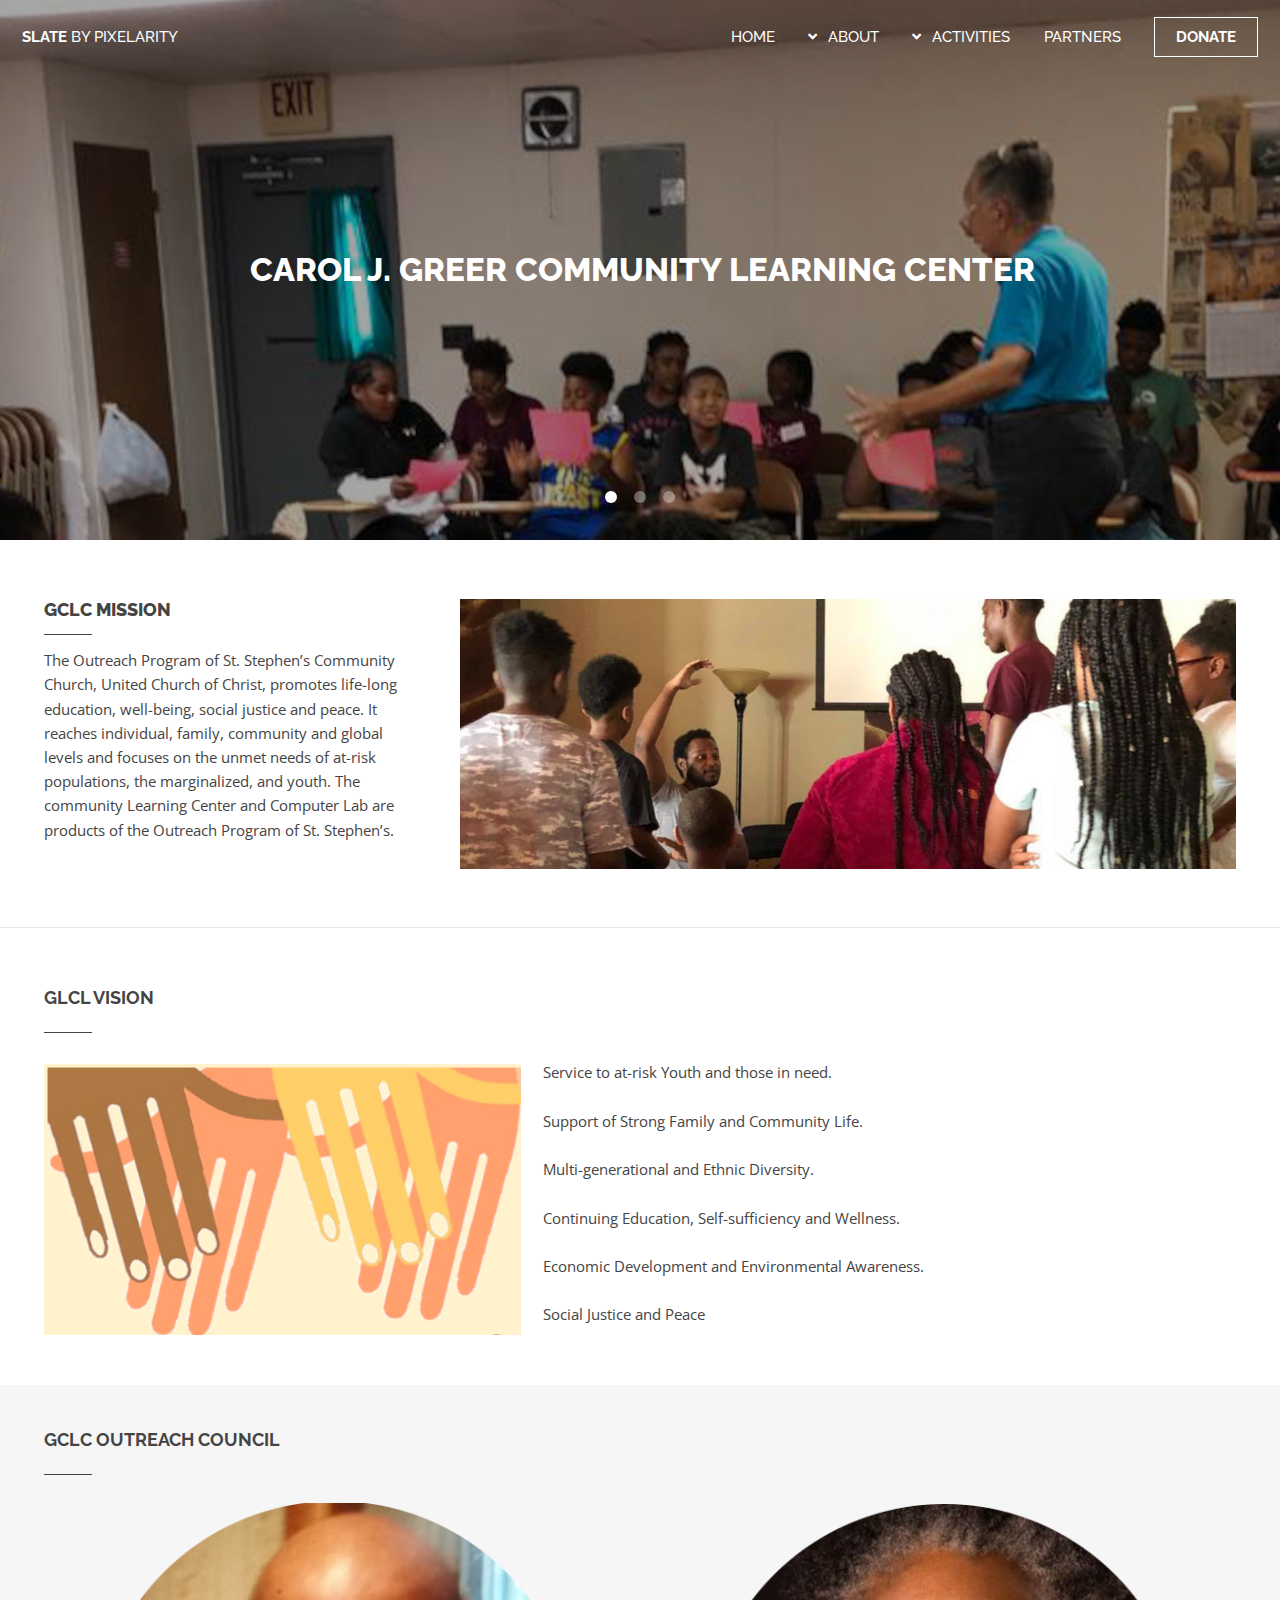
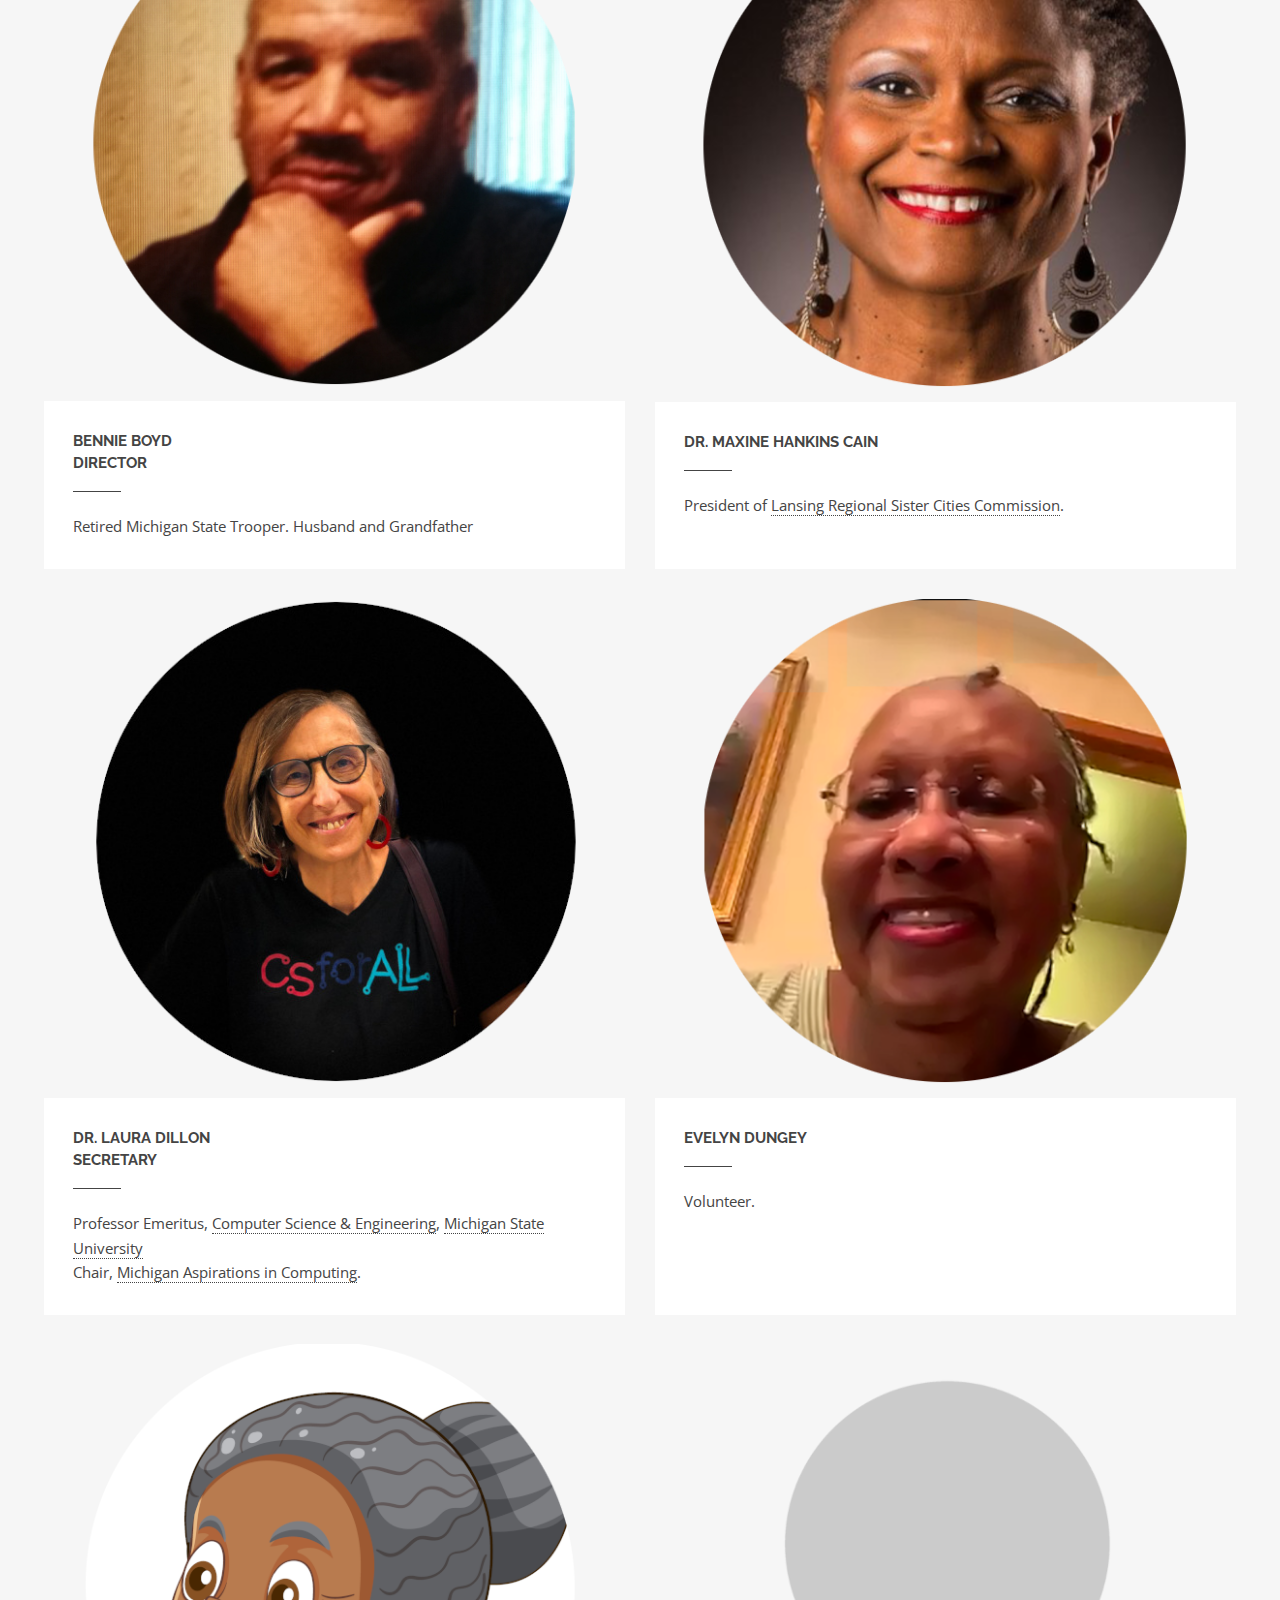
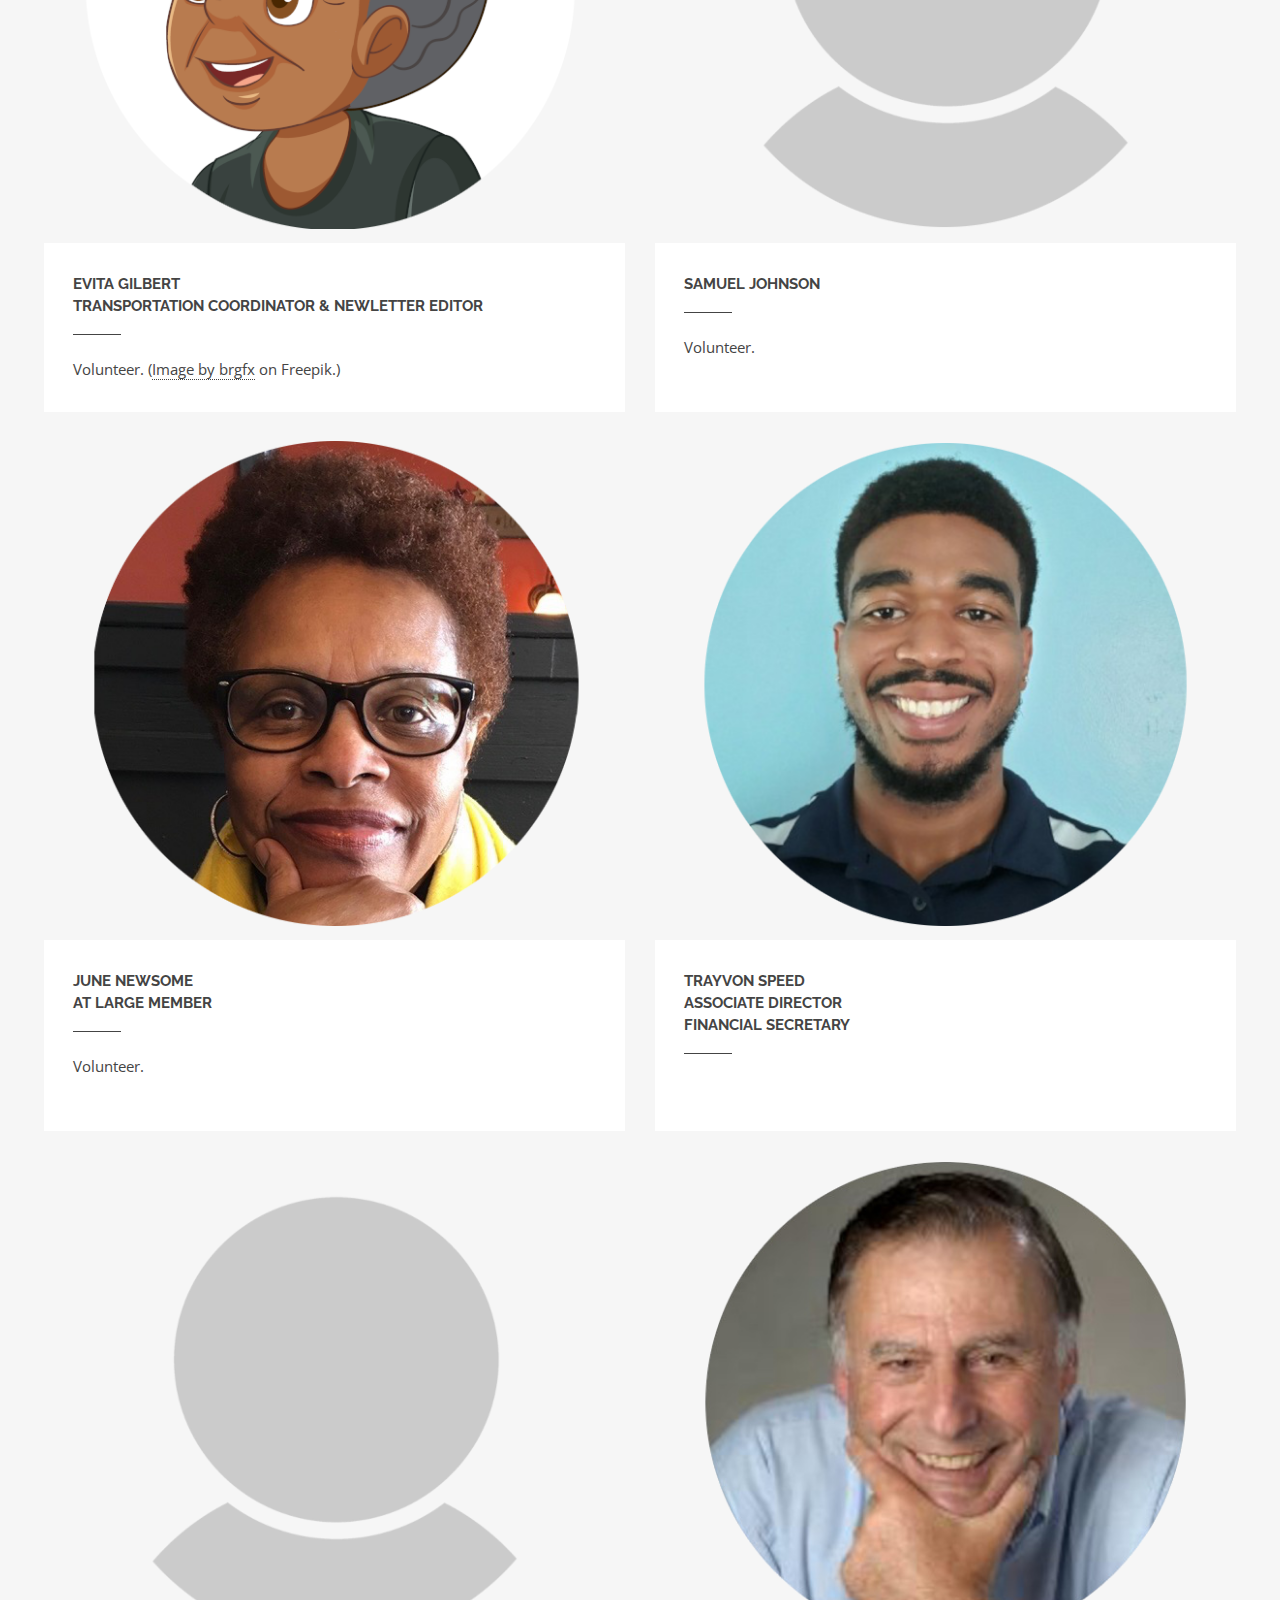
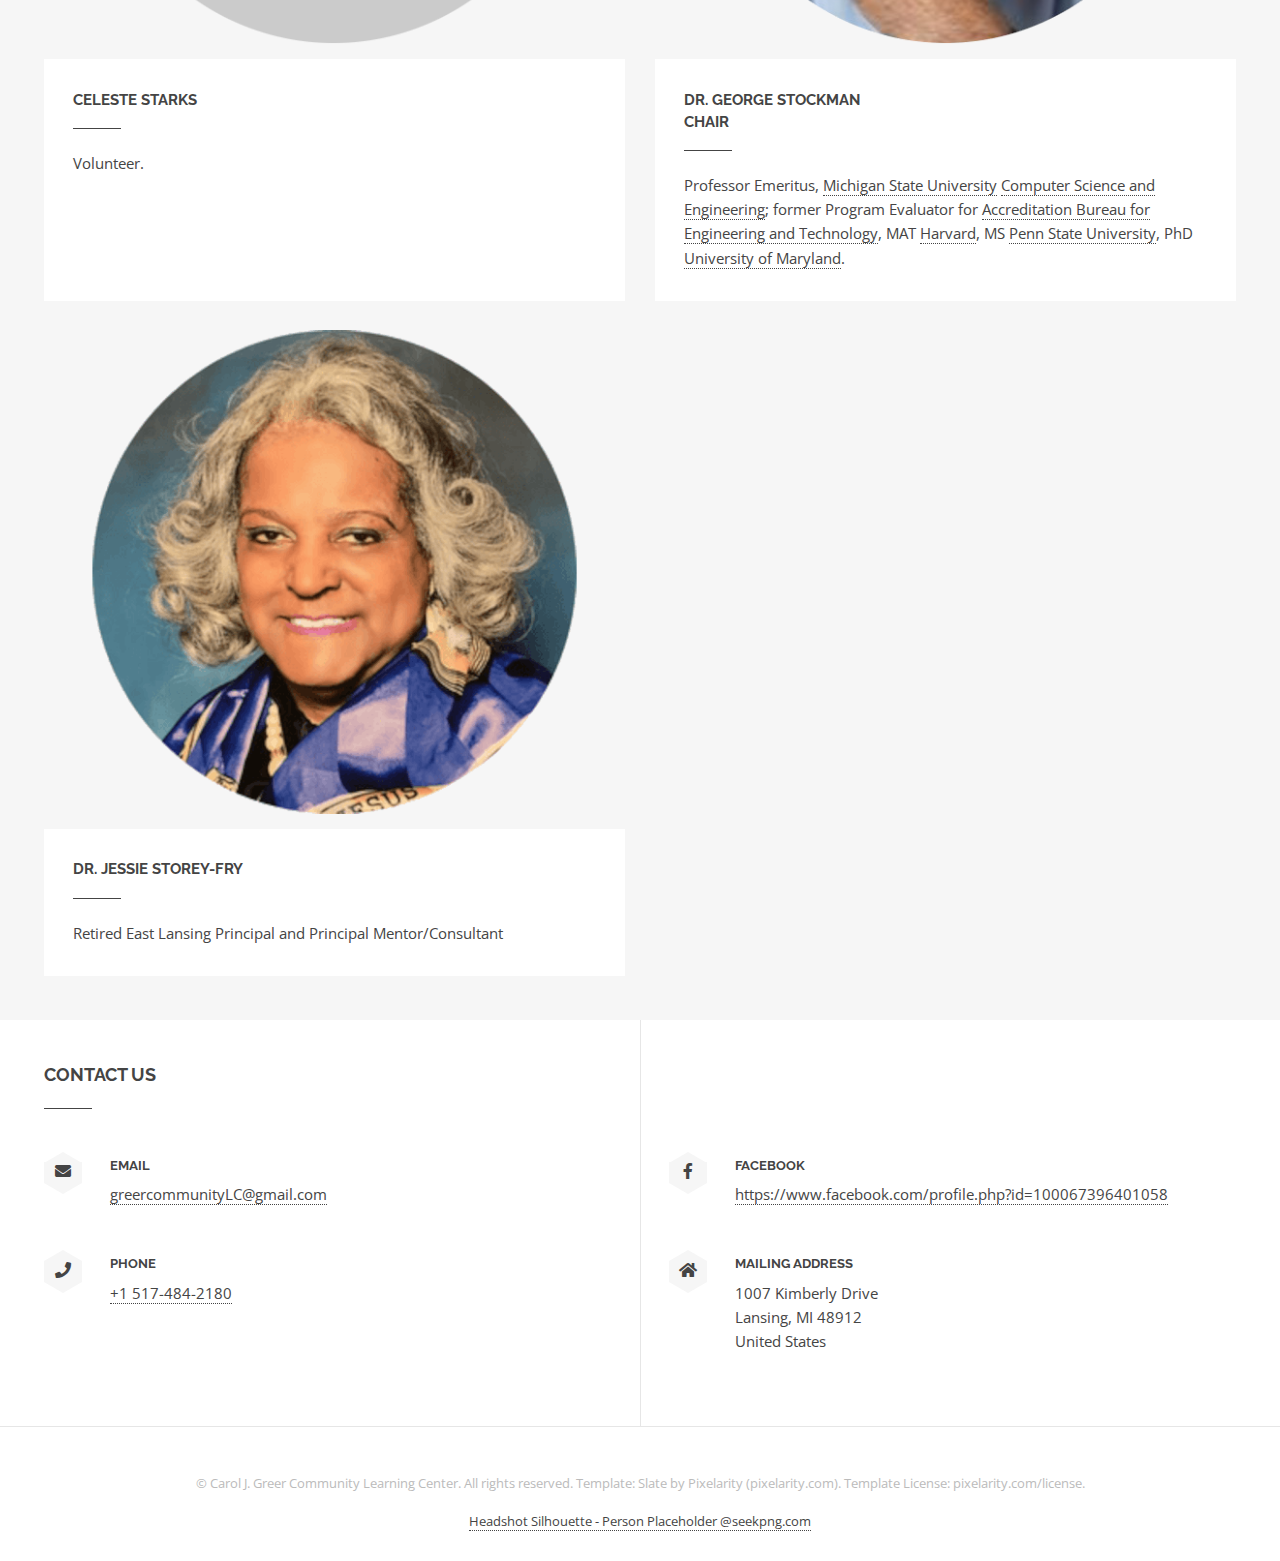
==== commit db2df09d: "link in Maxine bio" ====
--- a/index.html
+++ b/index.html
@@ -136,7 +136,7 @@
 							<span class="image"><img src="images/maxine-600x500r72-circle.png" alt="Headshot of M. Cain. She is dark-skinned, has mixed black-and-gray short curly hair, and is sporting a big smile and dangling earrings." /></span>
 							<div class="content">
 								<h3>Dr. Maxine Hankins Cain </h3>
-								<p>President of Lansing Regional Sister Cities Commission.</p>
+								<p>President of <a href="https://thelansingsistercities.org/" target="_blank">Lansing Regional Sister Cities Commission</a>.</p>
 							</div>
 						</section>
 						<section class="post" id="laura">
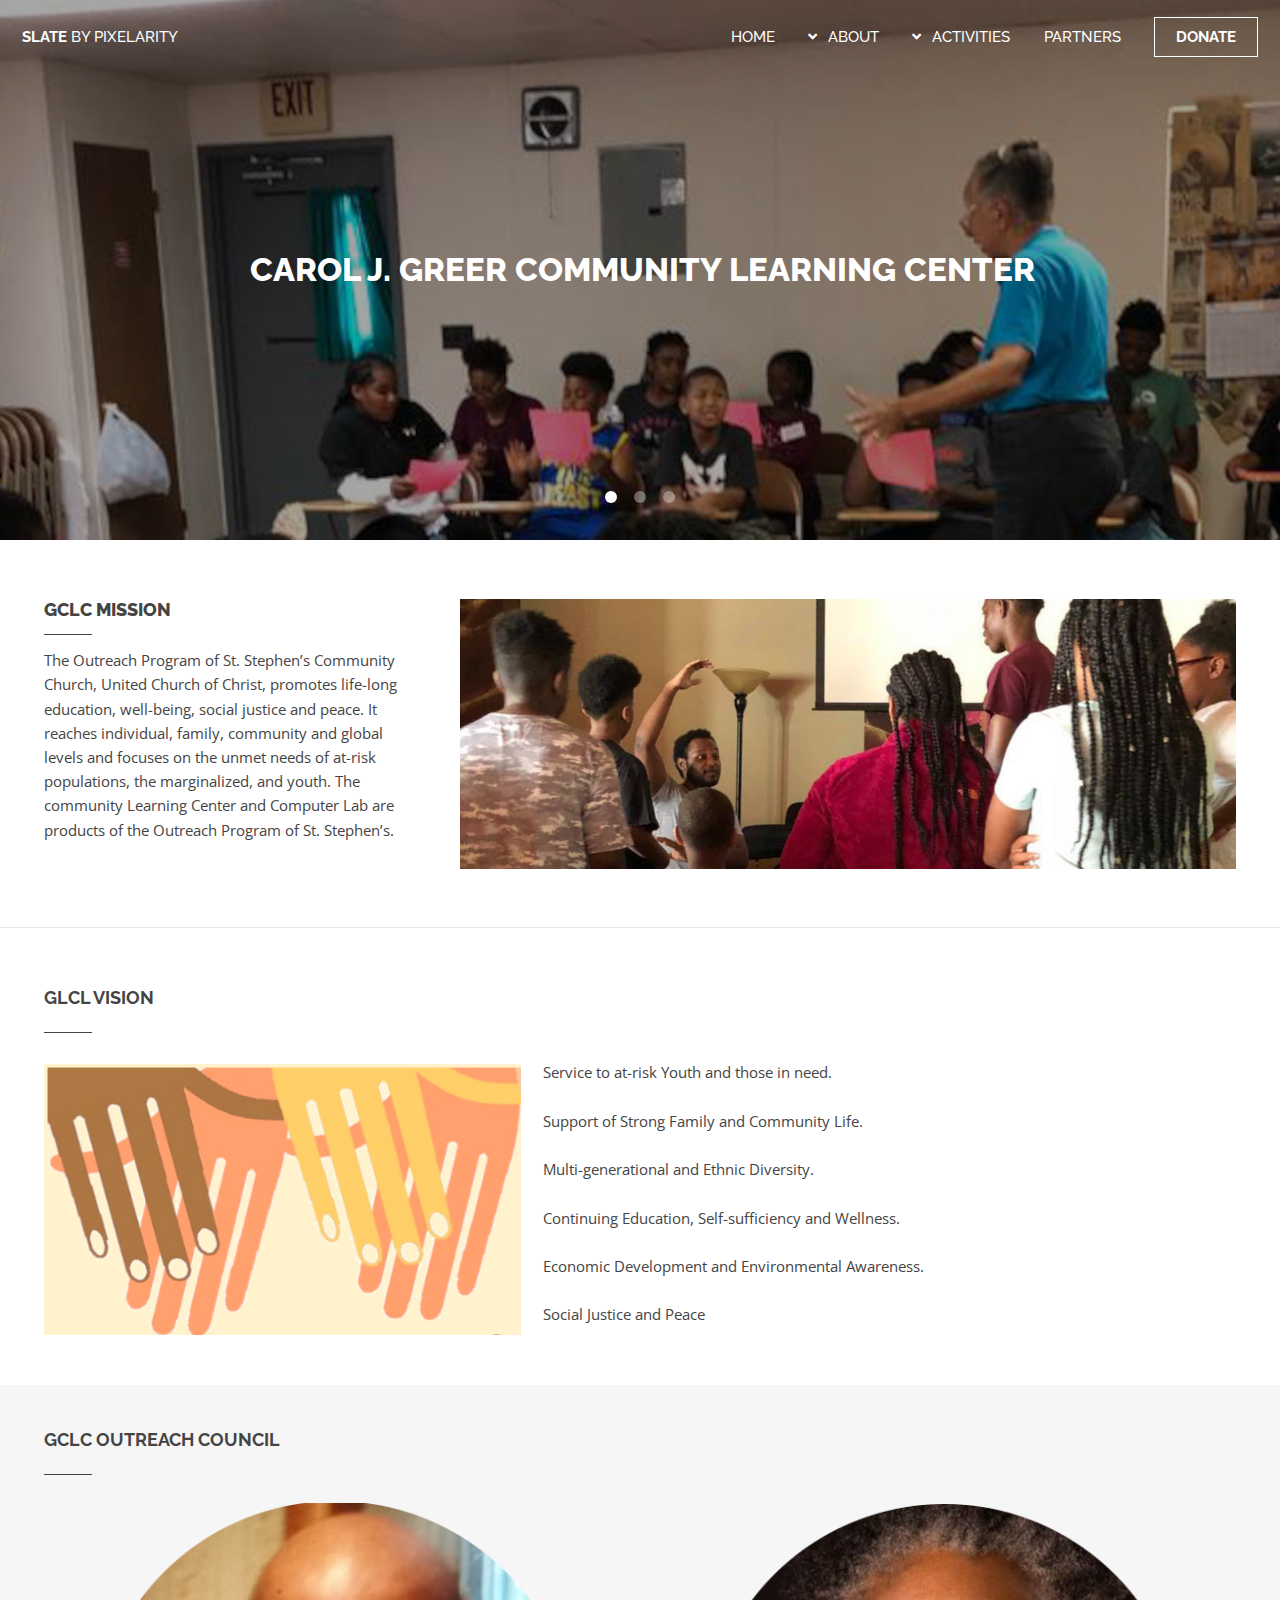
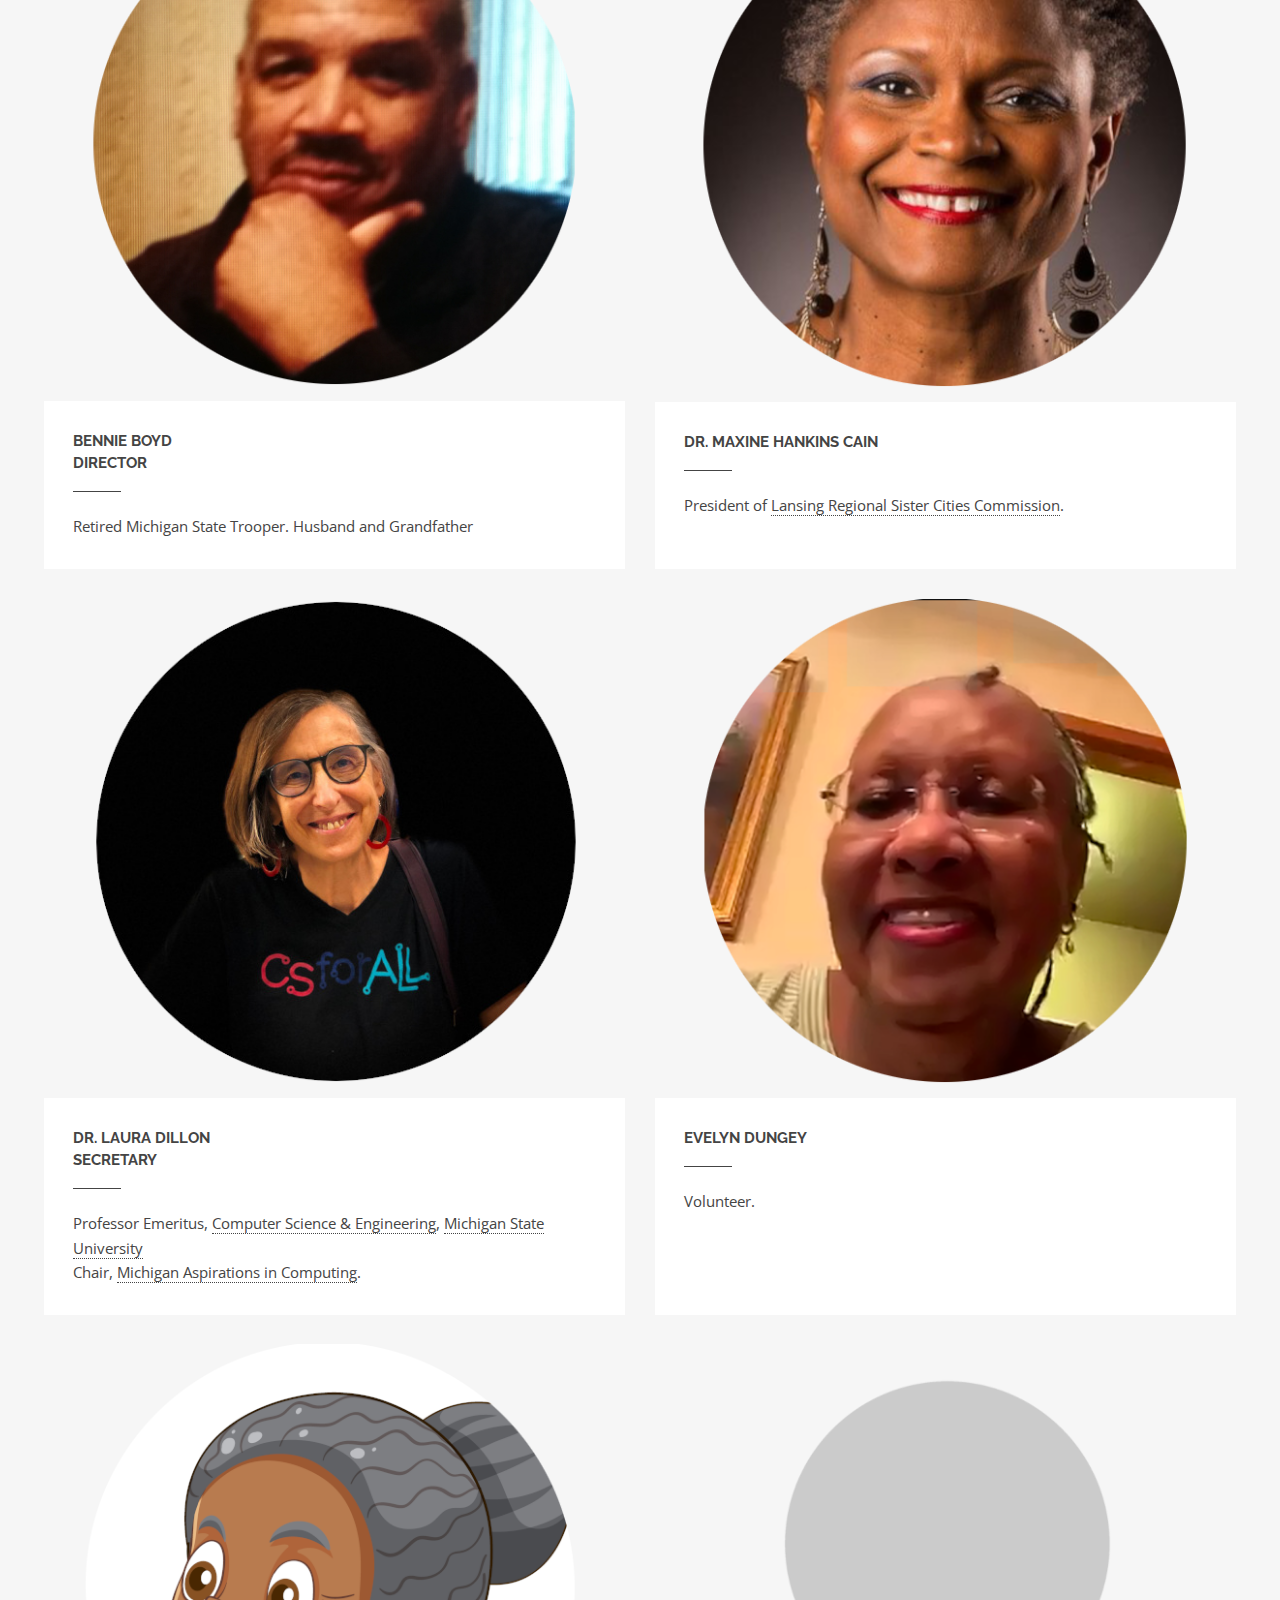
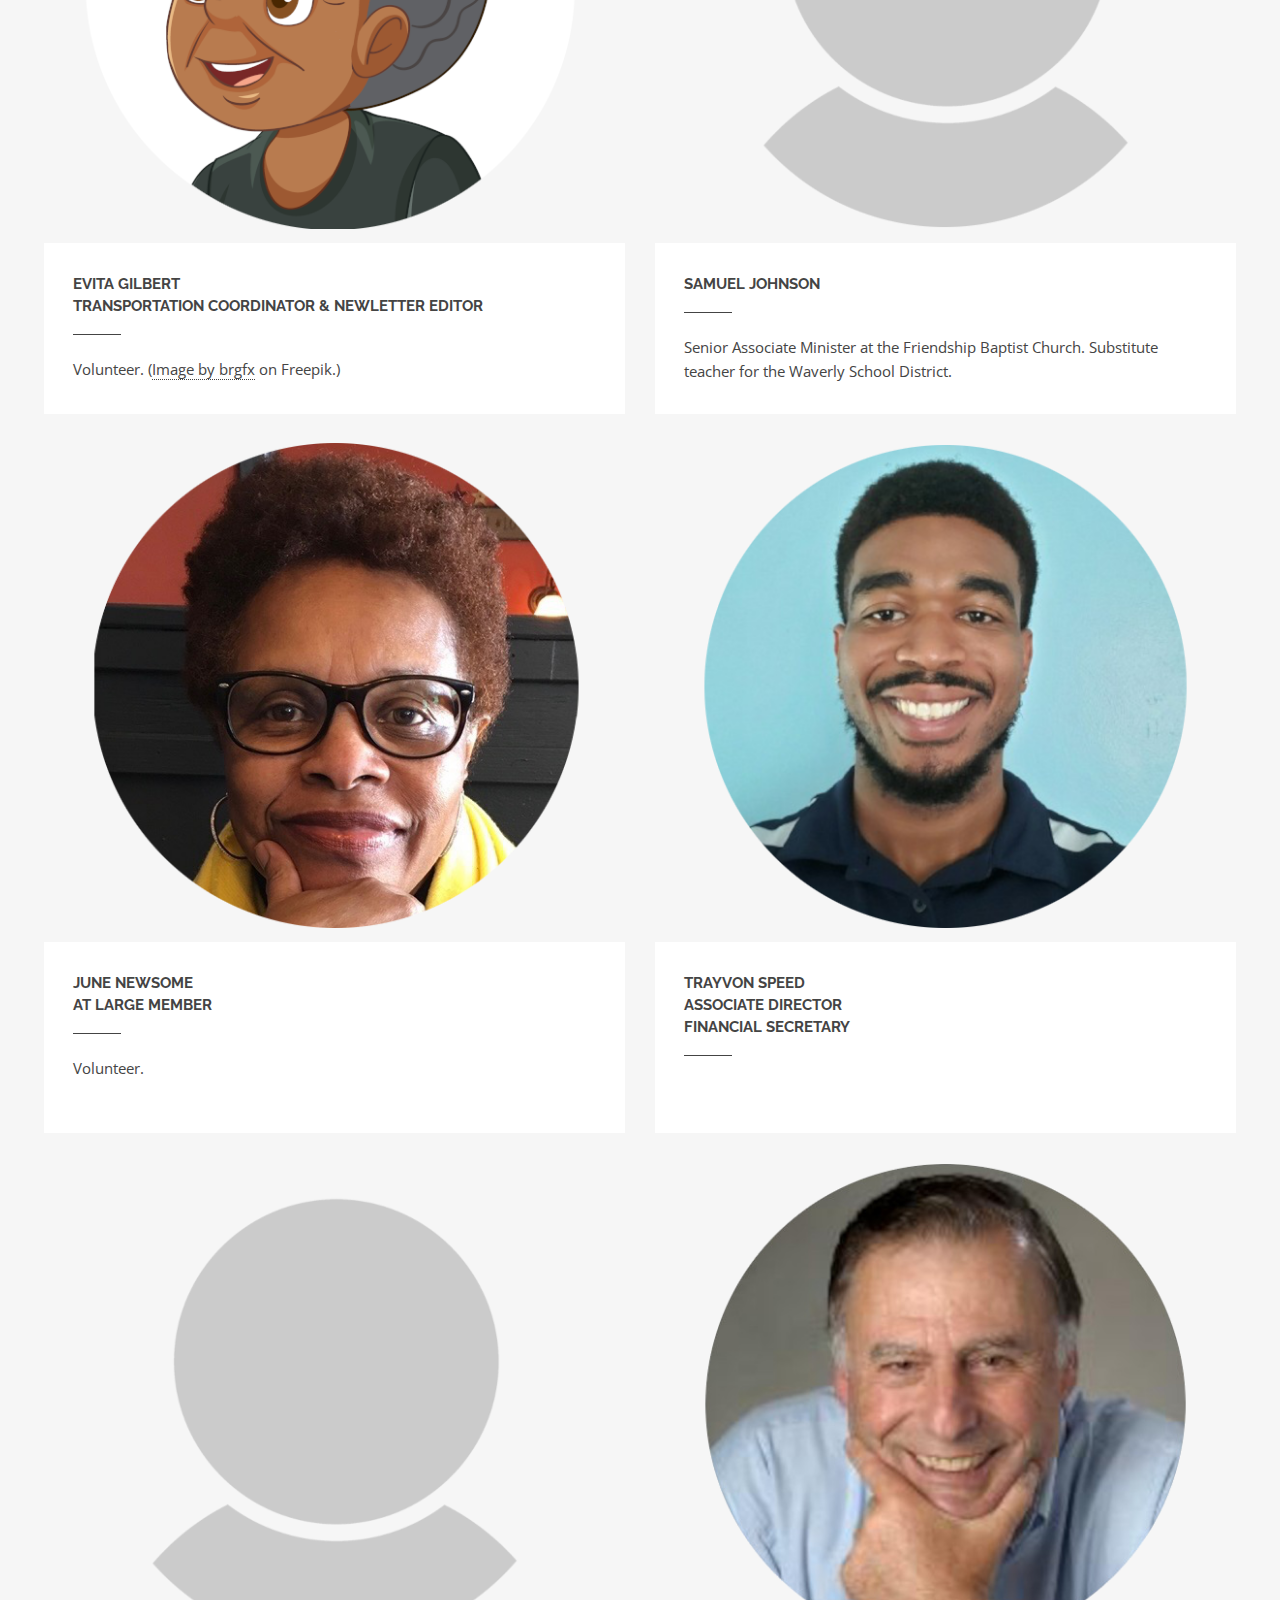
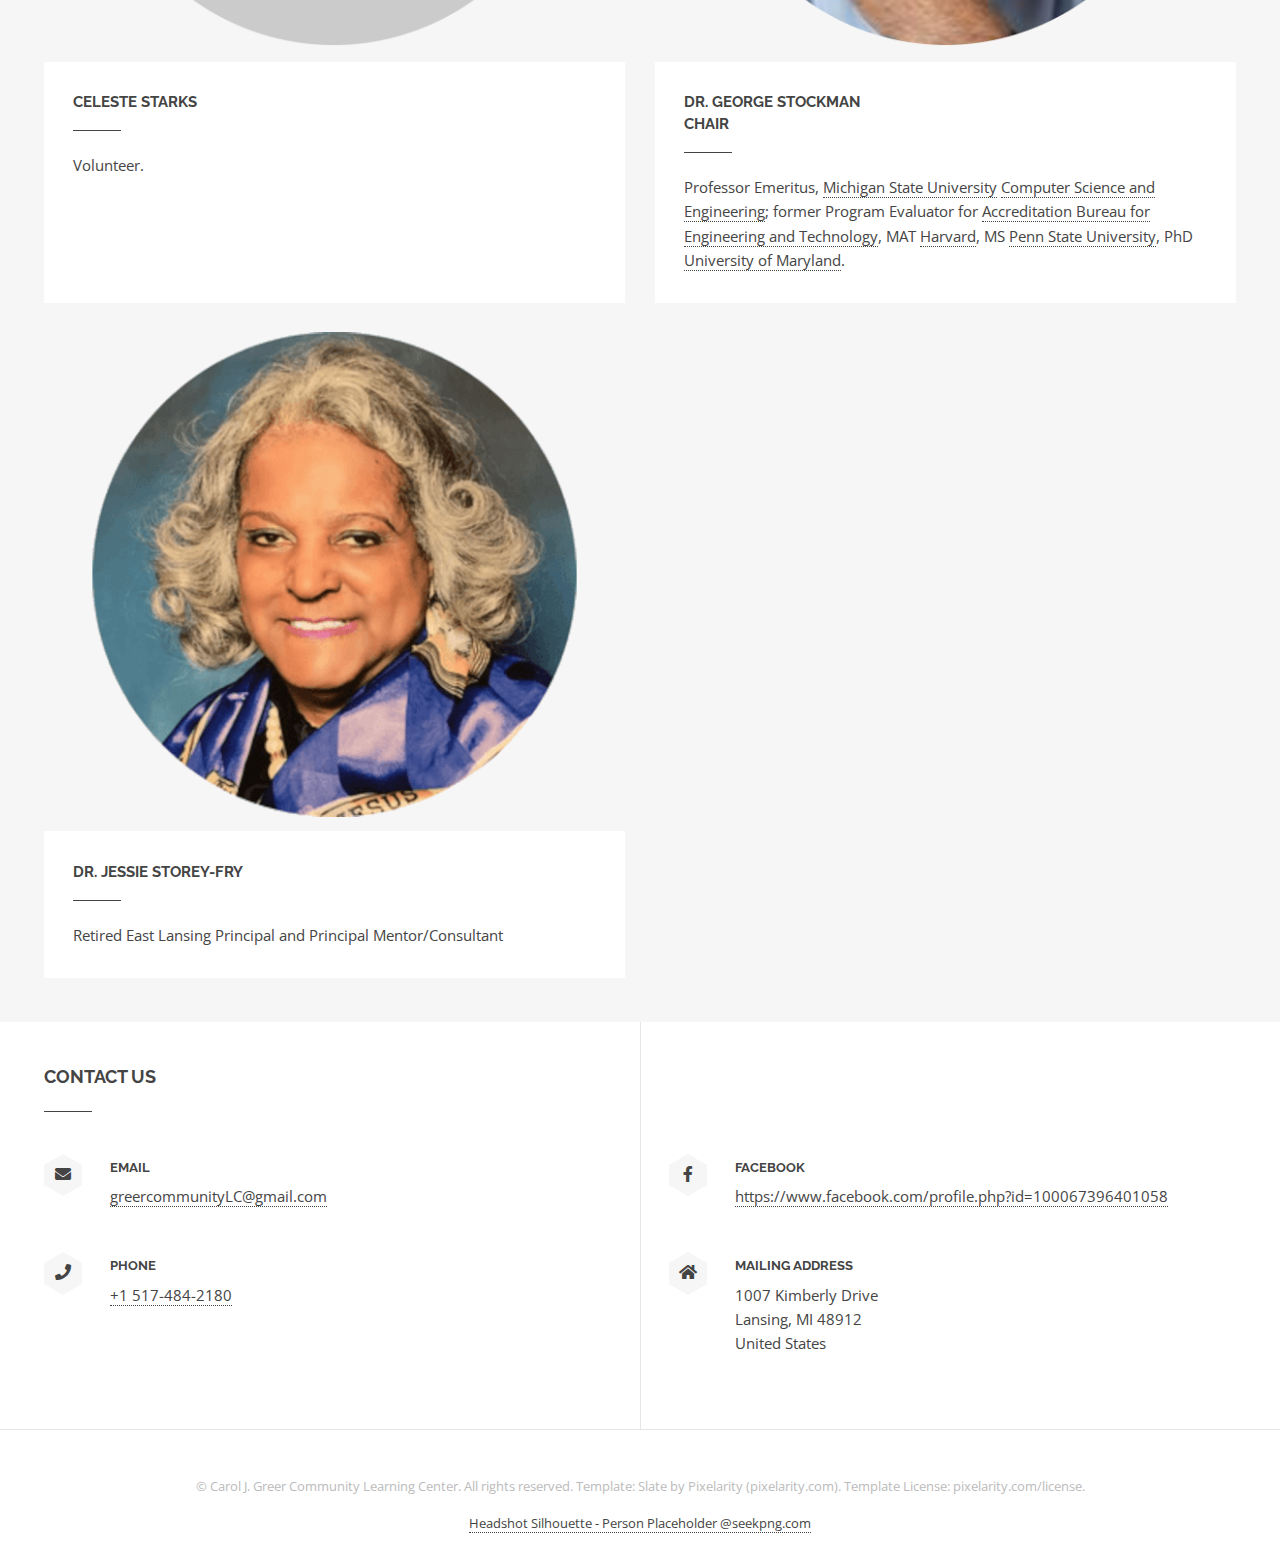
==== commit 9da8342f: "affiliations for Samuel" ====
--- a/index.html
+++ b/index.html
@@ -167,7 +167,7 @@
 							<span class="image"><img src="images/headshot-placeholder-600x500r72.png" alt="Placeholder for a headshot" /></span>
 							<div class="content">
 								<h3>Samuel Johnson </h3>
-								<p>Volunteer.</p>
+								<p>Senior Associate Minister at the Friendship Baptist Church. Substitute teacher for the Waverly School District.</p>
 							</div>
 						</section>
                         <section class="post" id="june">
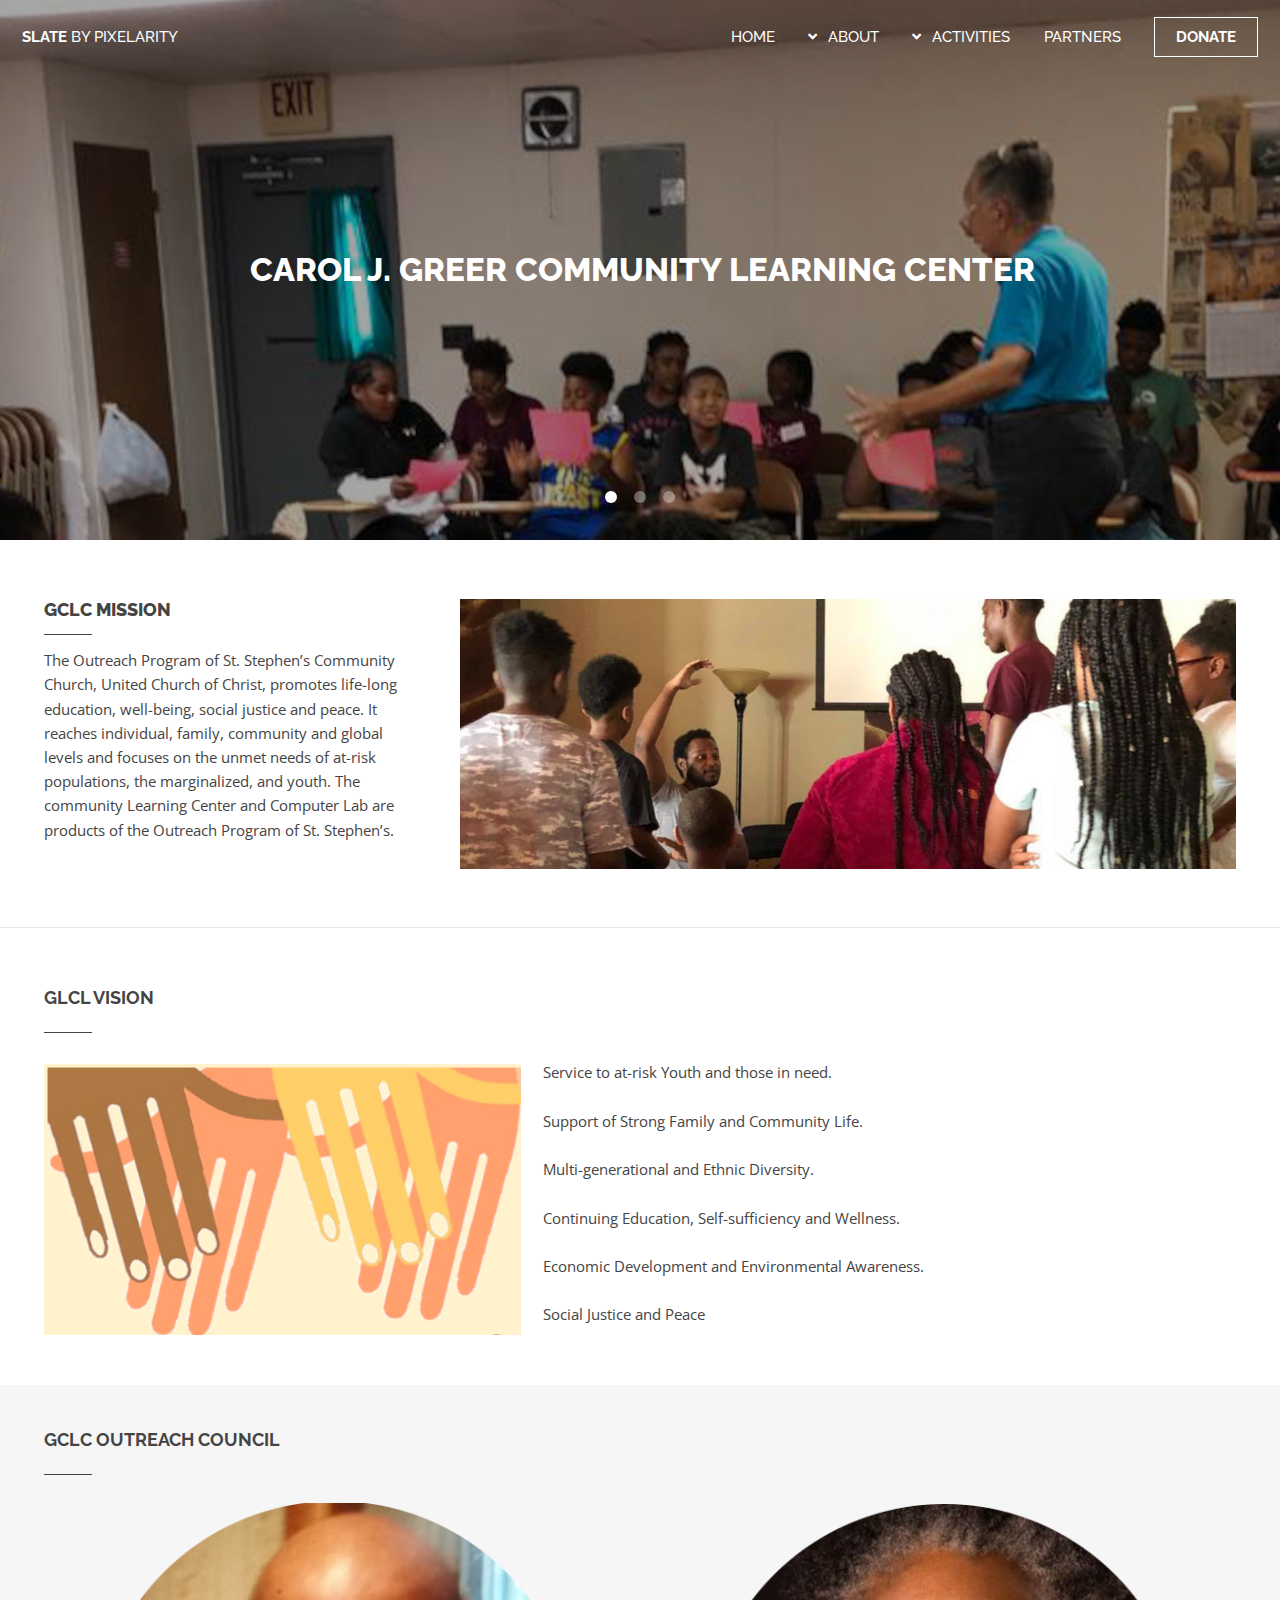
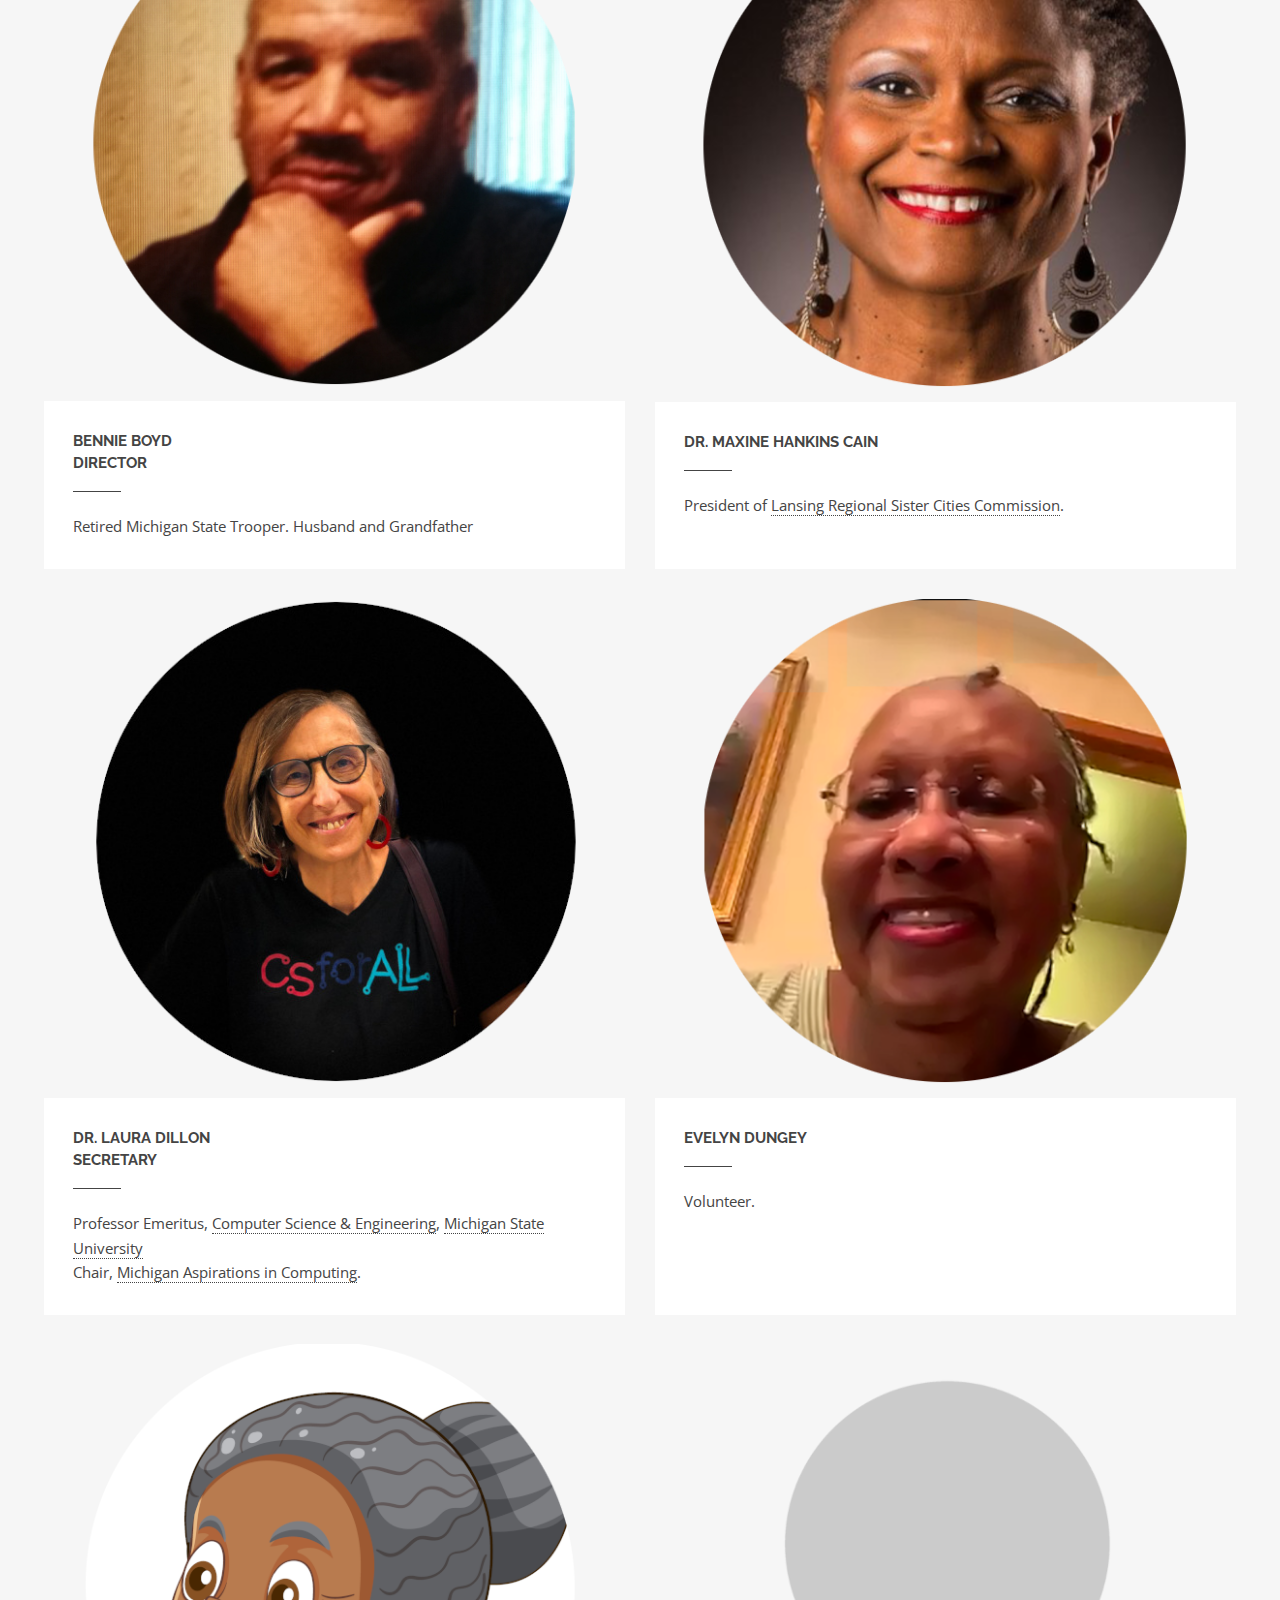
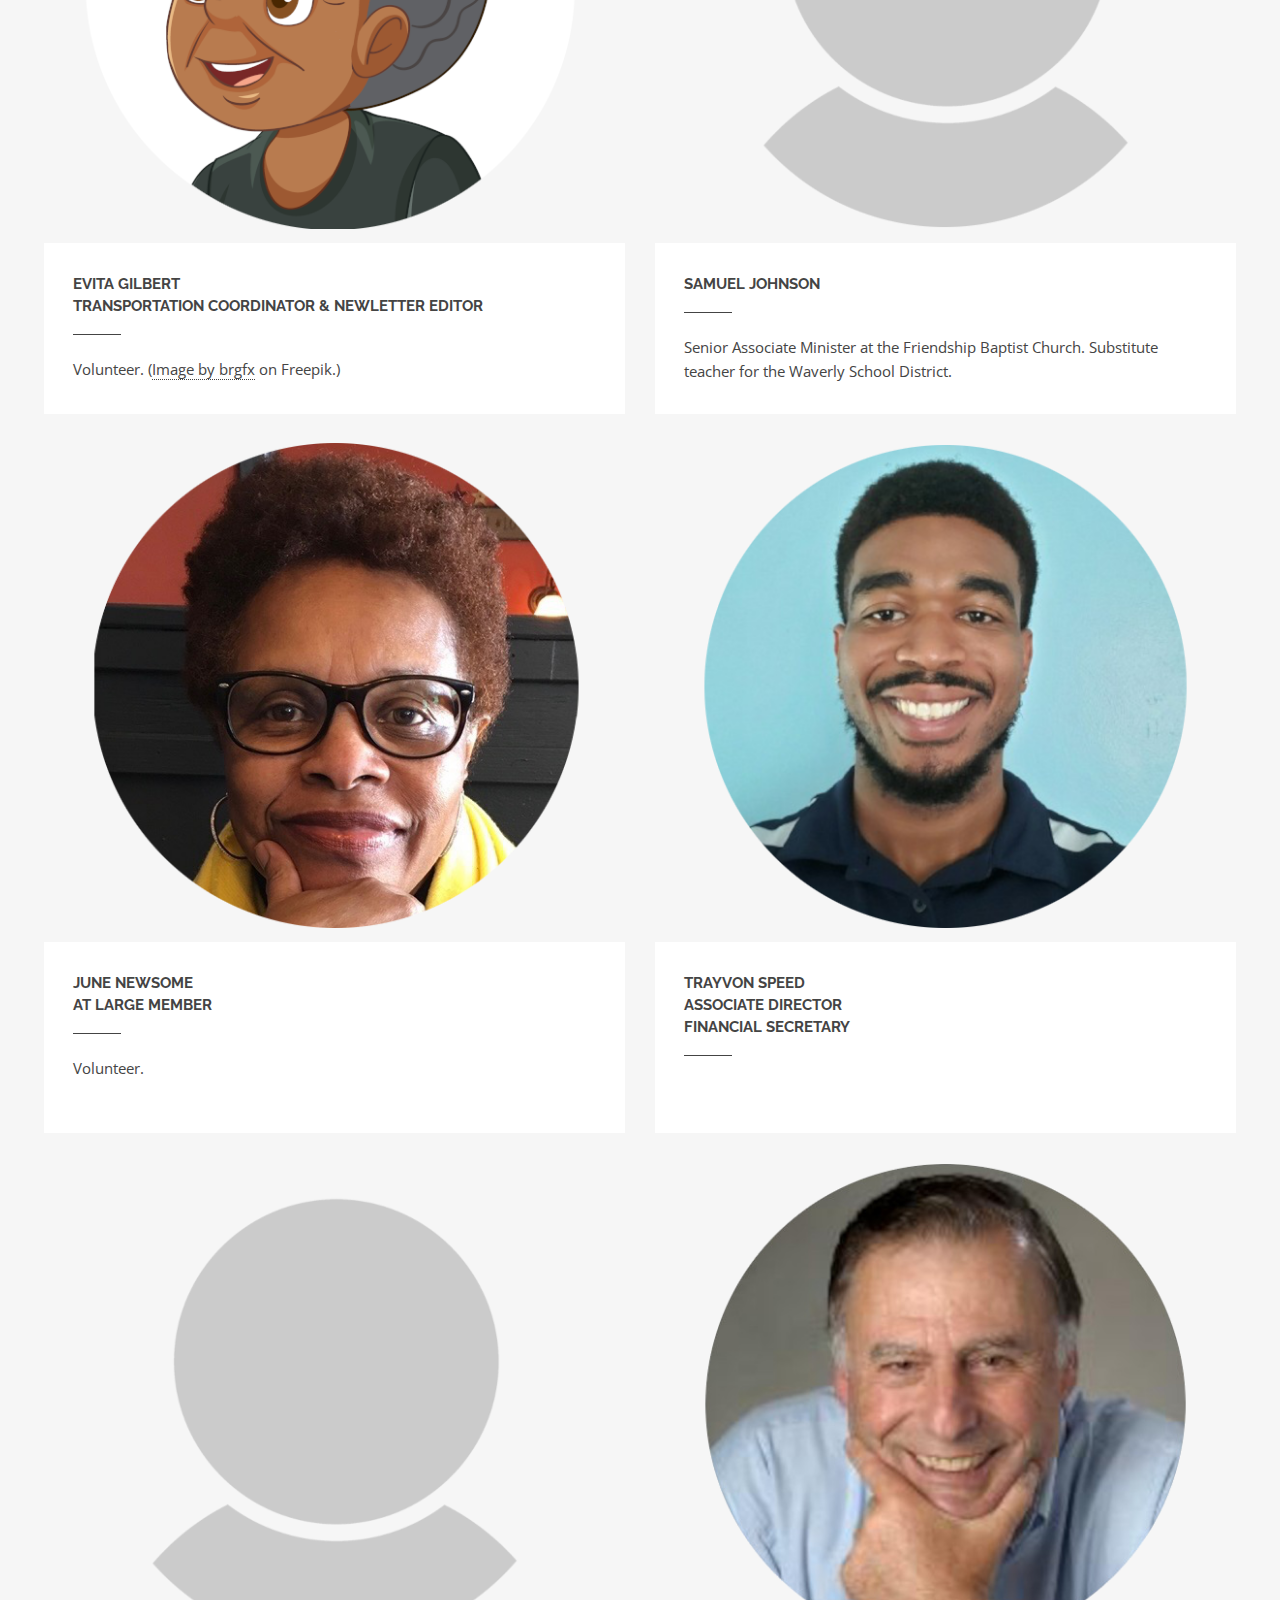
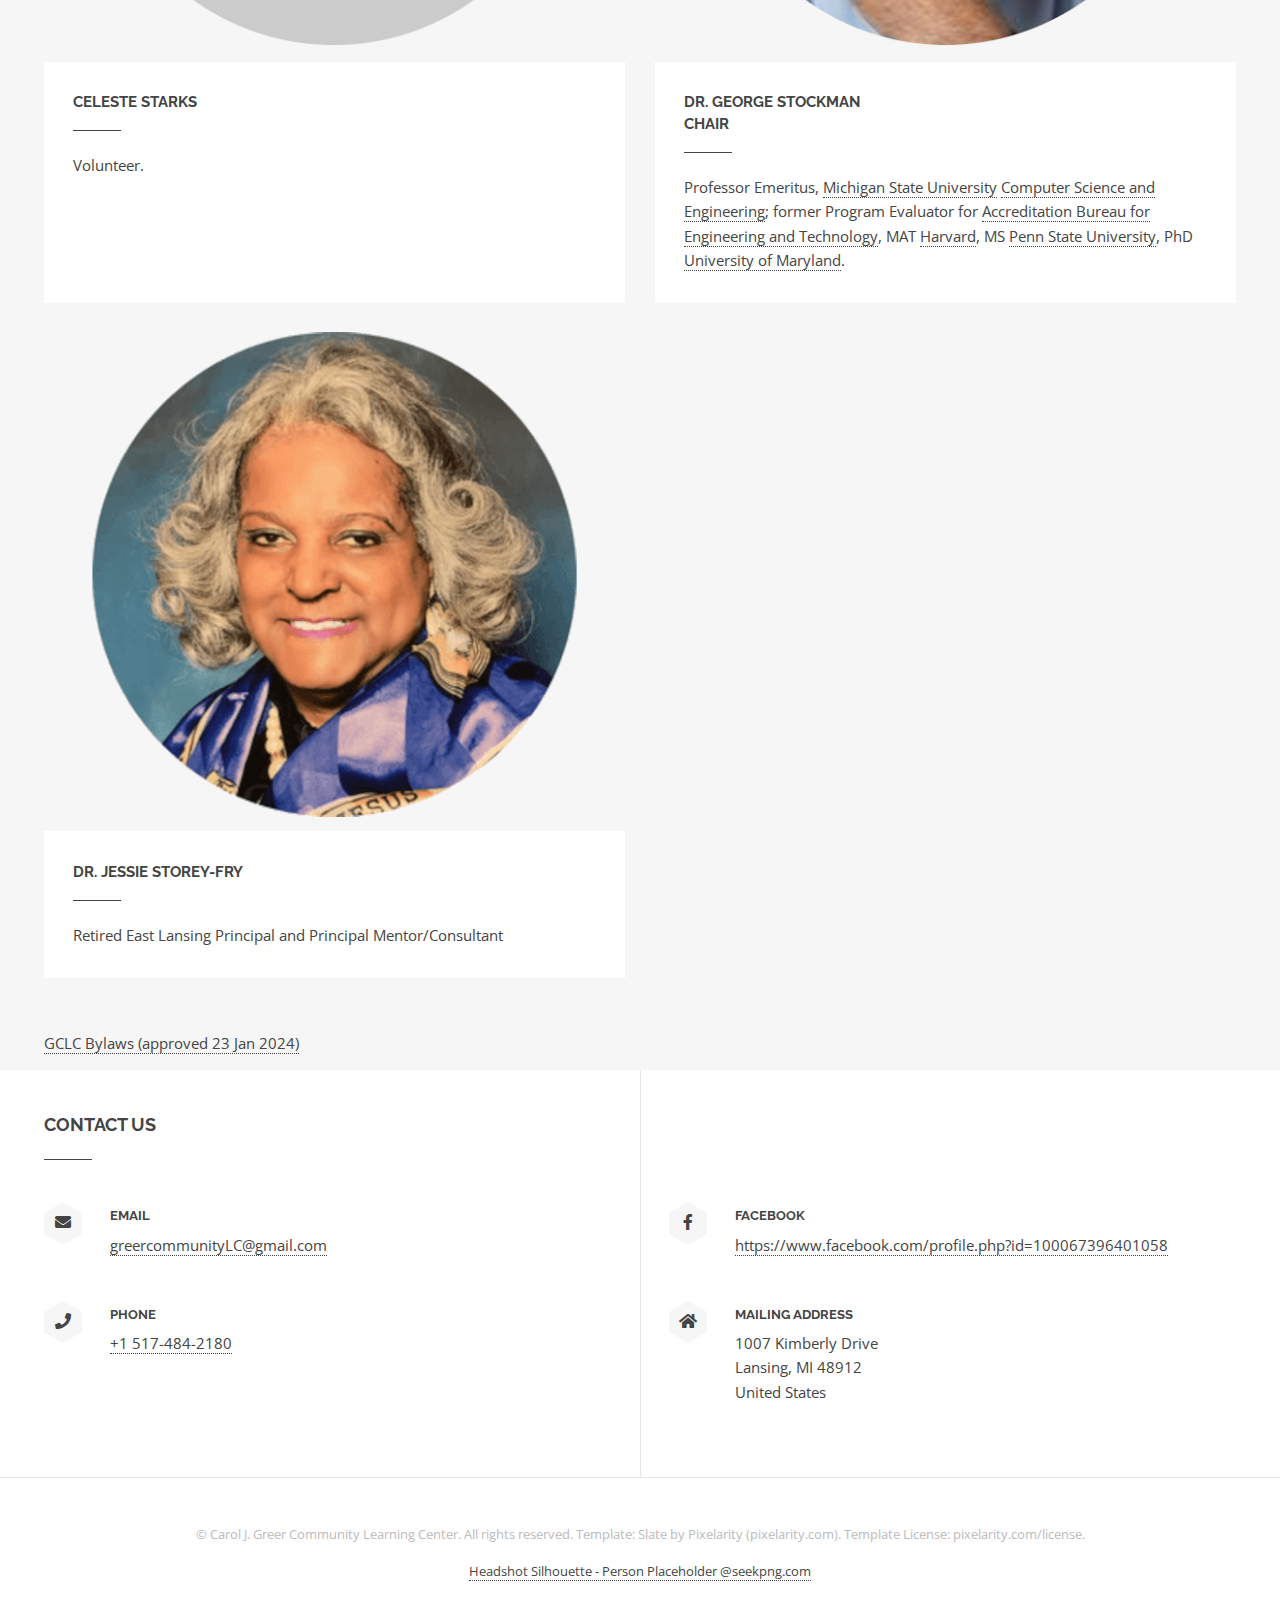
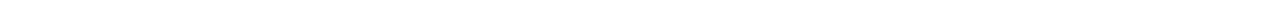
==== commit 64c56551: "add bylaws" ====
--- a/index.html
+++ b/index.html
@@ -207,6 +207,8 @@
 							</div>
 						</section>                       
 					</div>
+                    <br/>
+                    <a href="Outreach%20Board%20By%20Laws%20Jan%2023%20PBM.pdf" target="_blank">GCLC Bylaws (approved 23 Jan 2024)</a> 
 				</div>
 			</section>
 
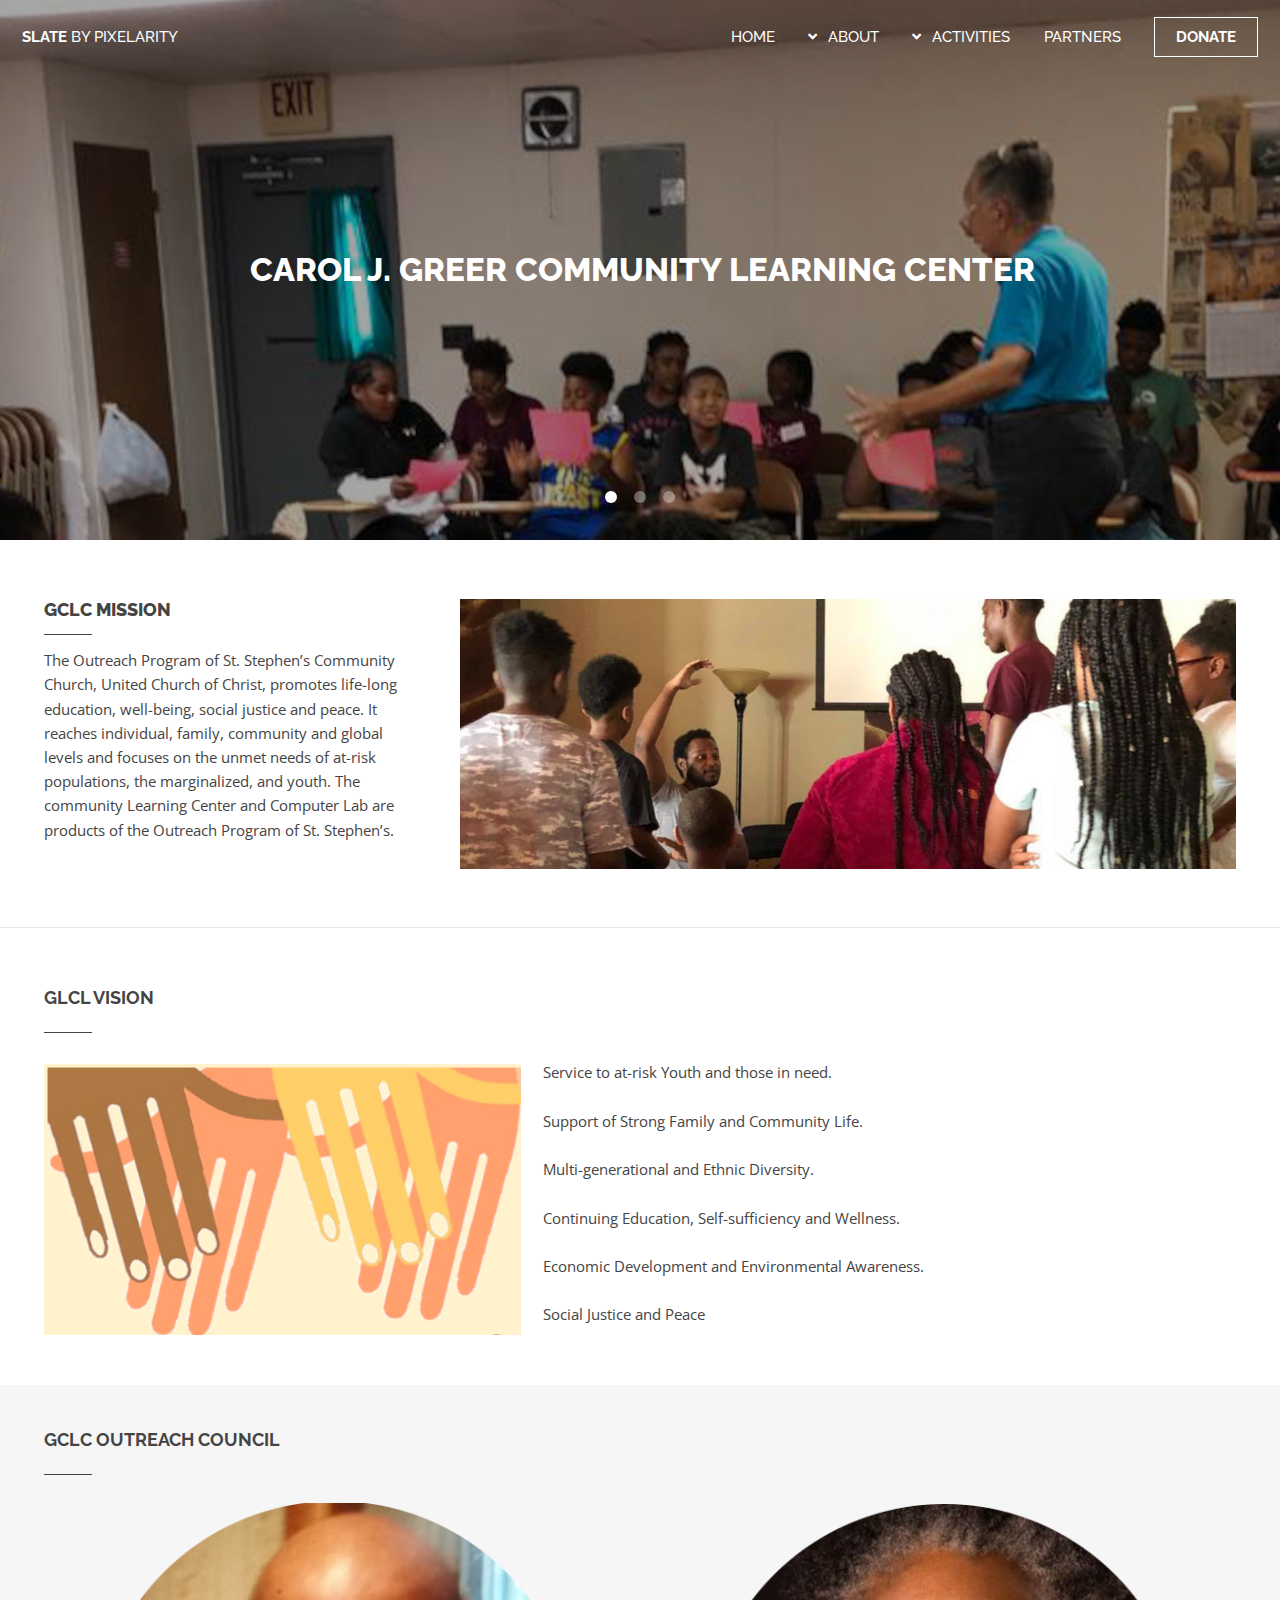
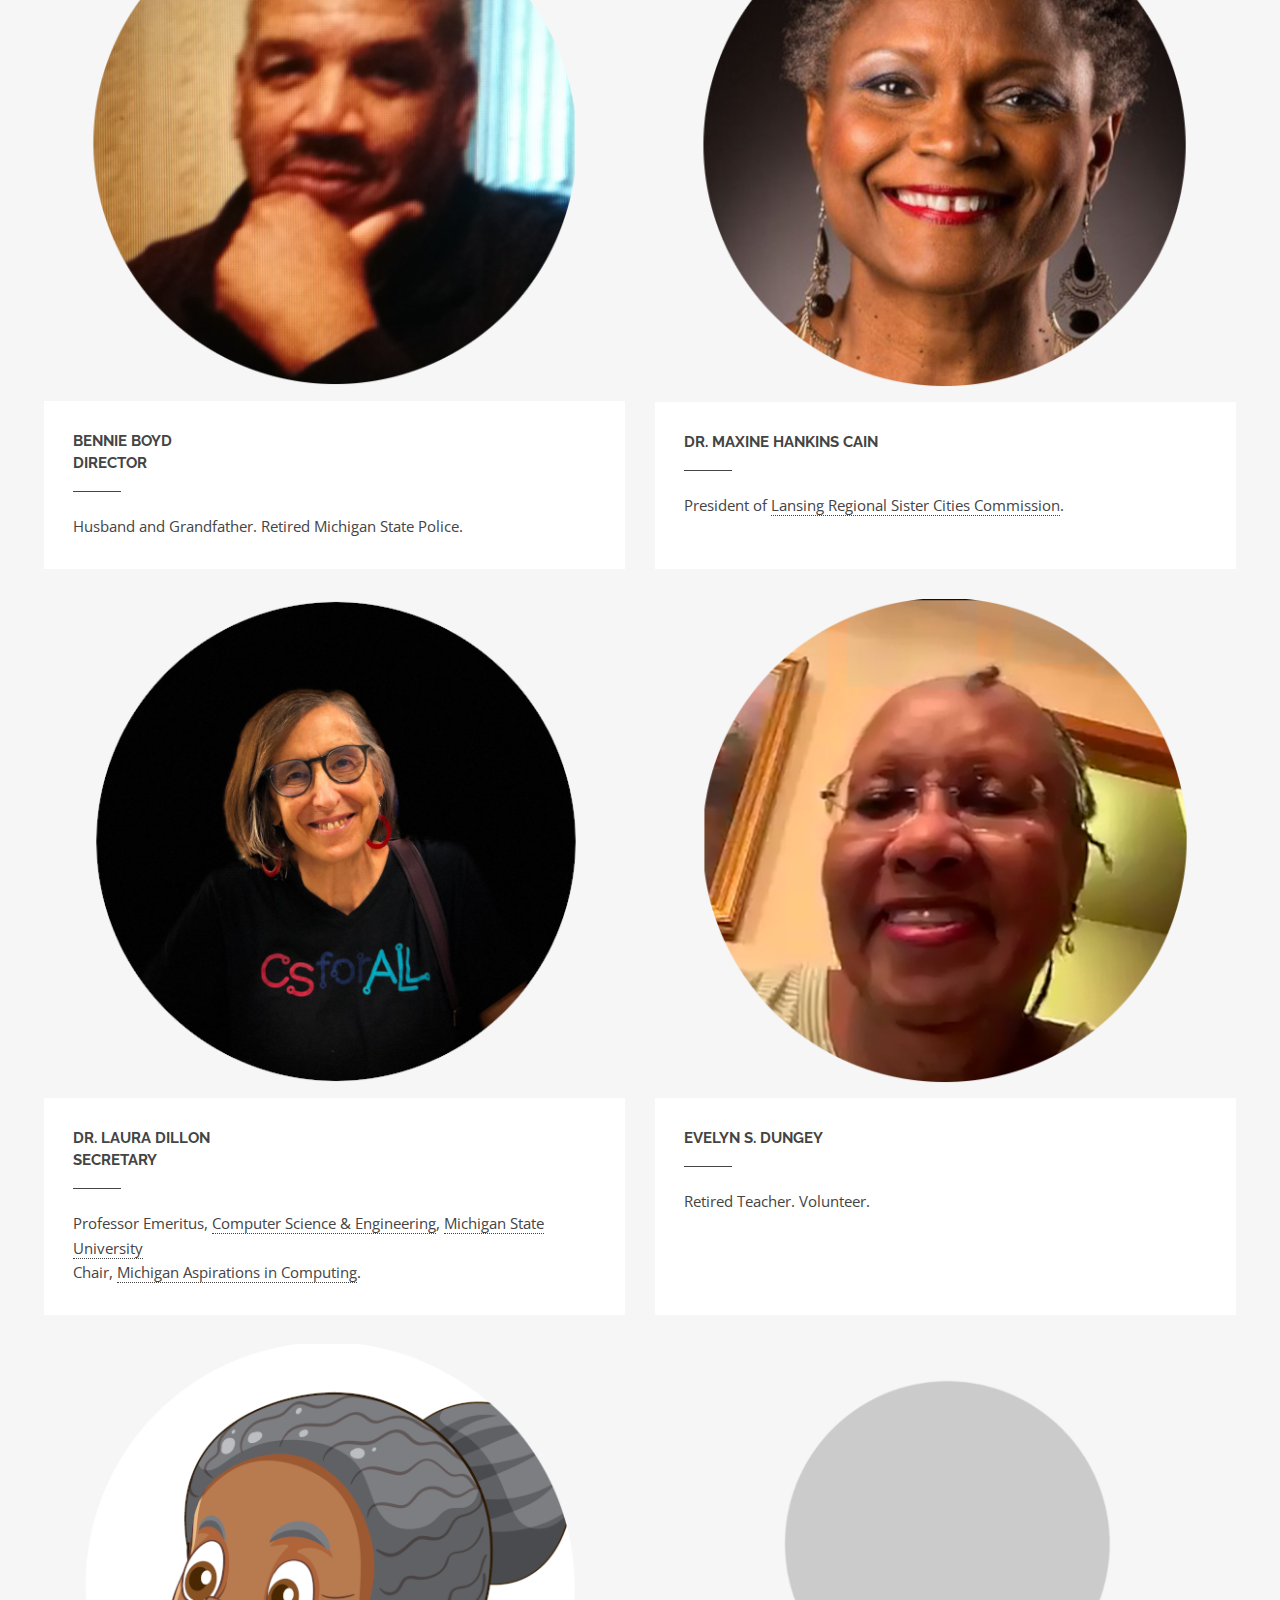
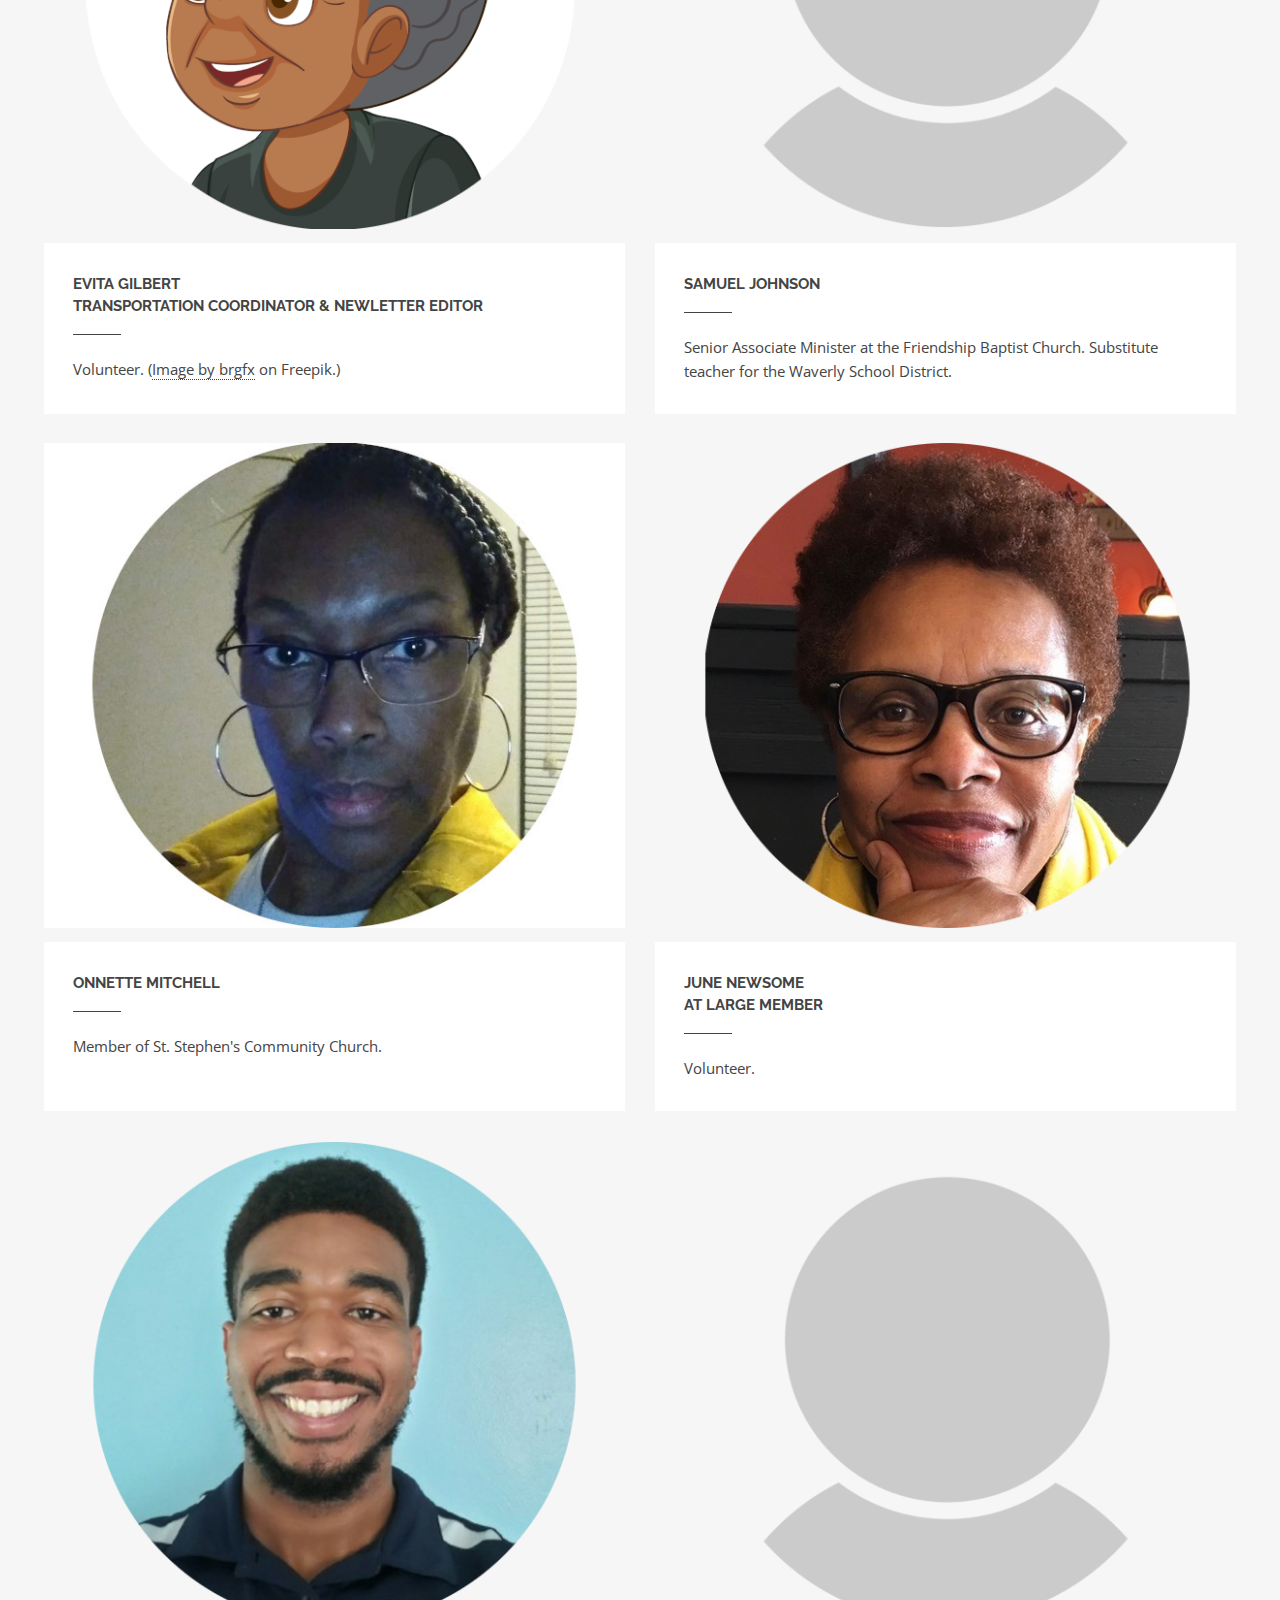
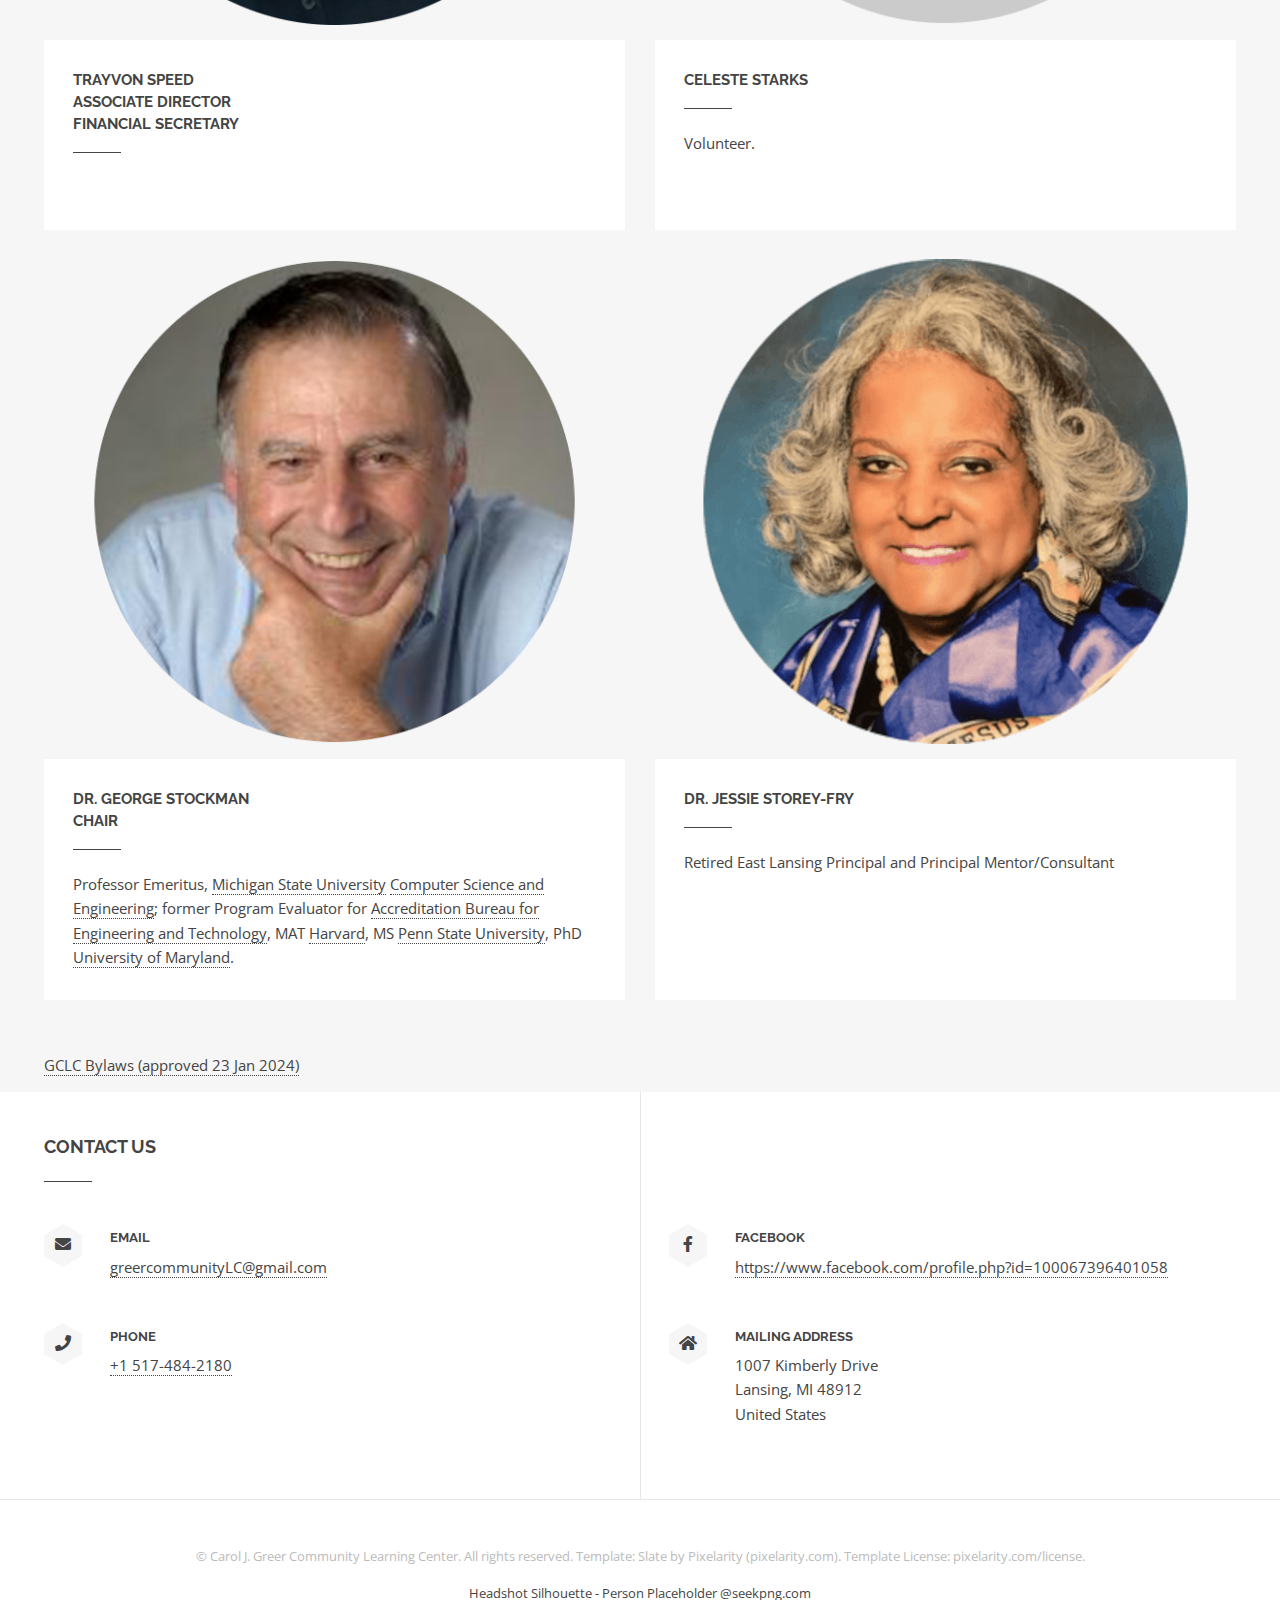
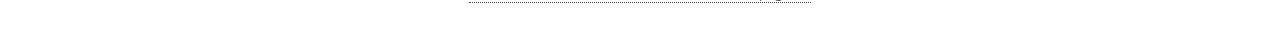
==== commit c7a01ed3: "add Onnette" ====
--- a/index.html
+++ b/index.html
@@ -129,7 +129,7 @@
 								<h3>Bennie Boyd<br>
                                     Director</h3>
 								<p>
-                                Retired Michigan State Trooper. Husband and Grandfather</p>
+                                Husband and Grandfather. Retired Michigan State Police.</p>
 							</div>
 						</section>
 						<section class="post" id="maxine">
@@ -150,10 +150,10 @@
   							</div>
 						</section>
 						<section class="post" id="evelyn">
-							<span class="image"><img src="images/evelyn600x500r300.png" alt="Headshot of Evelyn Dungey on Zoom. She has dark skin coloring and a big smile, and her graying hair is tightly braided." /></span>
-							<div class="content">
-								<h3>Evelyn Dungey</h3>
-								<p>Volunteer.</p>
+							<span class="image"><img src="images/evelyn600x500r300.png" alt="Headshot of Evelyn Dungey on Zoom. She has dark skin coloring and a big smile, and her hair is tightly braided." /></span>
+							<div class="content">
+								<h3>Evelyn S. Dungey</h3>
+								<p>Retired Teacher. Volunteer.</p>
 							</div>
 						</section>
 						<section class="post" id="evita">
@@ -170,8 +170,15 @@
 								<p>Senior Associate Minister at the Friendship Baptist Church. Substitute teacher for the Waverly School District.</p>
 							</div>
 						</section>
+                        <section class="post" id="onnette">
+							<span class="image"><img src="images/onnette600x500r72.jpg" alt="" /></span>
+							<div class="content">
+								<h3>Onnette Mitchell</h3>
+								<p>Member of St. Stephen's Community Church.</p>
+							</div>
+						</section>
                         <section class="post" id="june">
-							<span class="image"><img src="images/june500x600r300.png" alt="Placeholder for a headshot" /></span>
+							<span class="image"><img src="images/june500x600r300.png" alt="Headshot of J. Newsome. She is dark-skinned, has short brown hair, and is wearing black glasses. She is smiling and resting her chin on her hand." /></span>
 							<div class="content">
 								<h3>June Newsome<br>At Large Member</h3>
 								<p>Volunteer.</p>
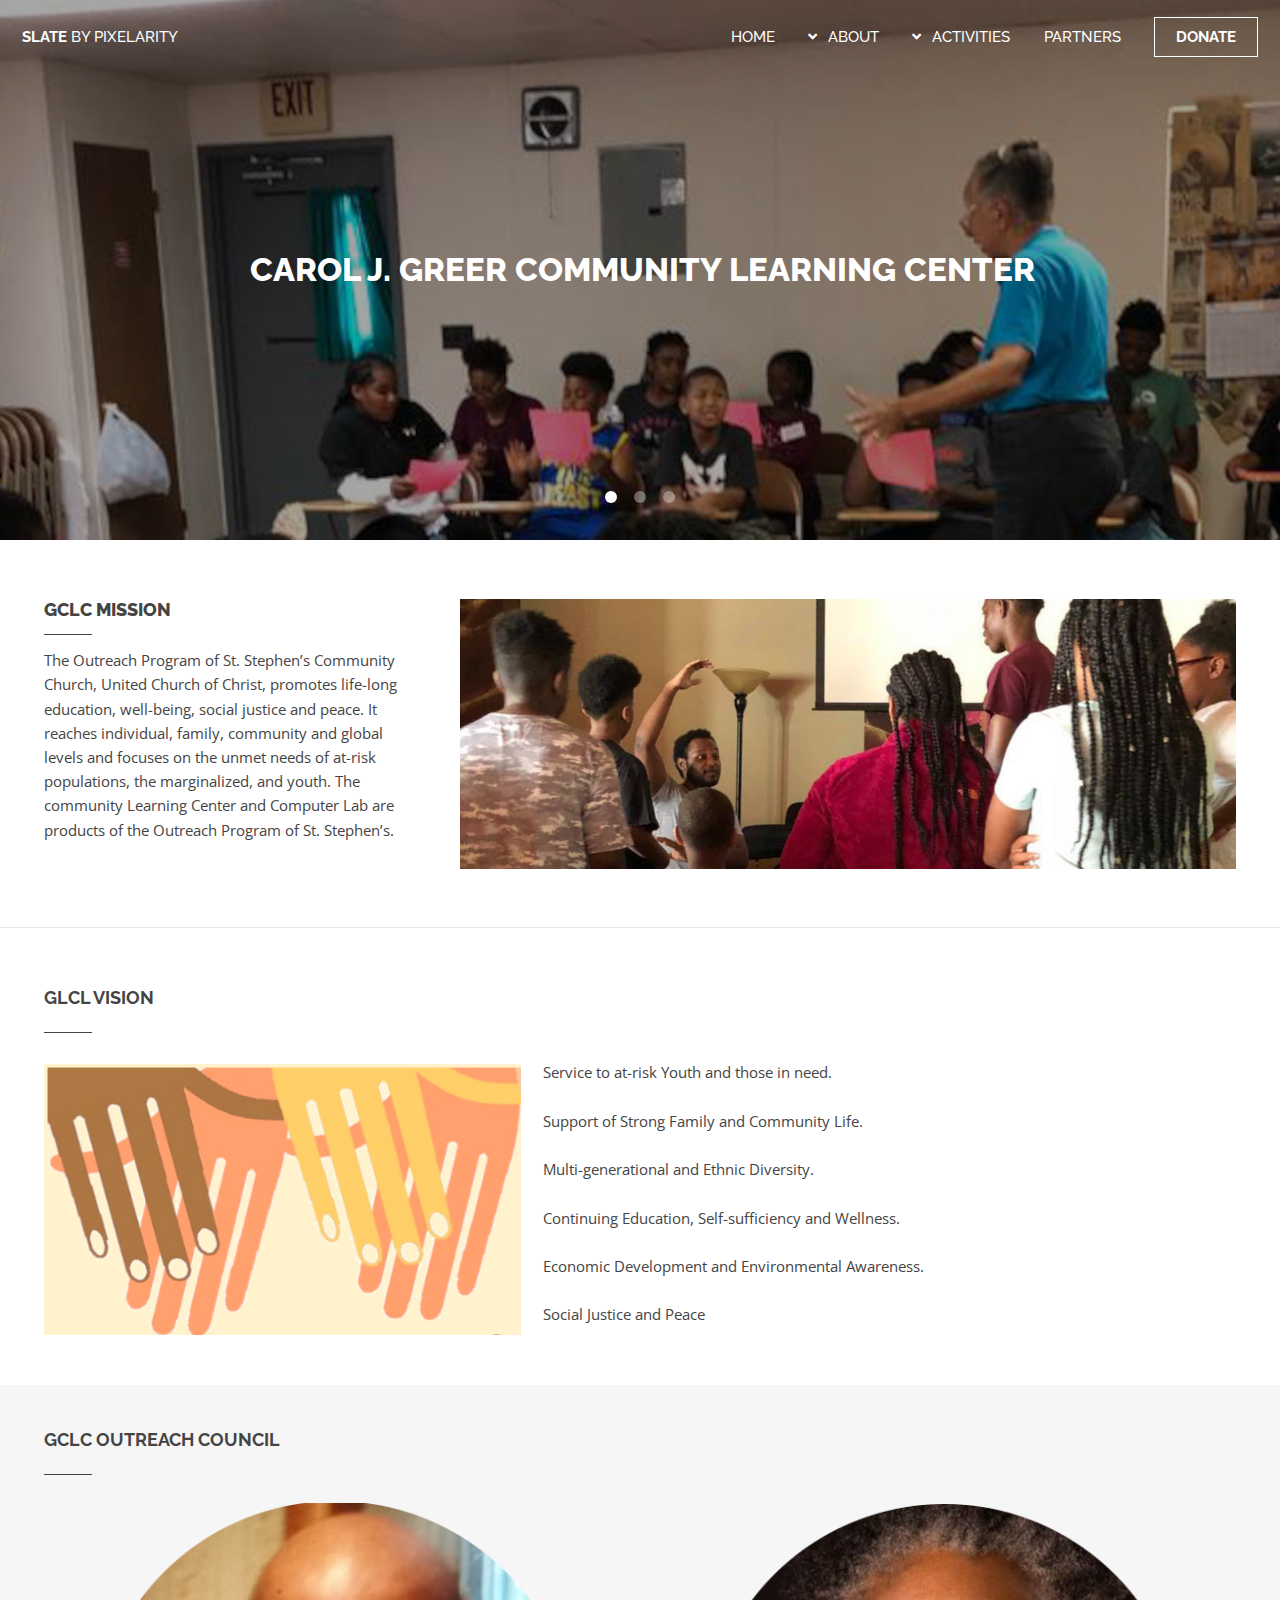
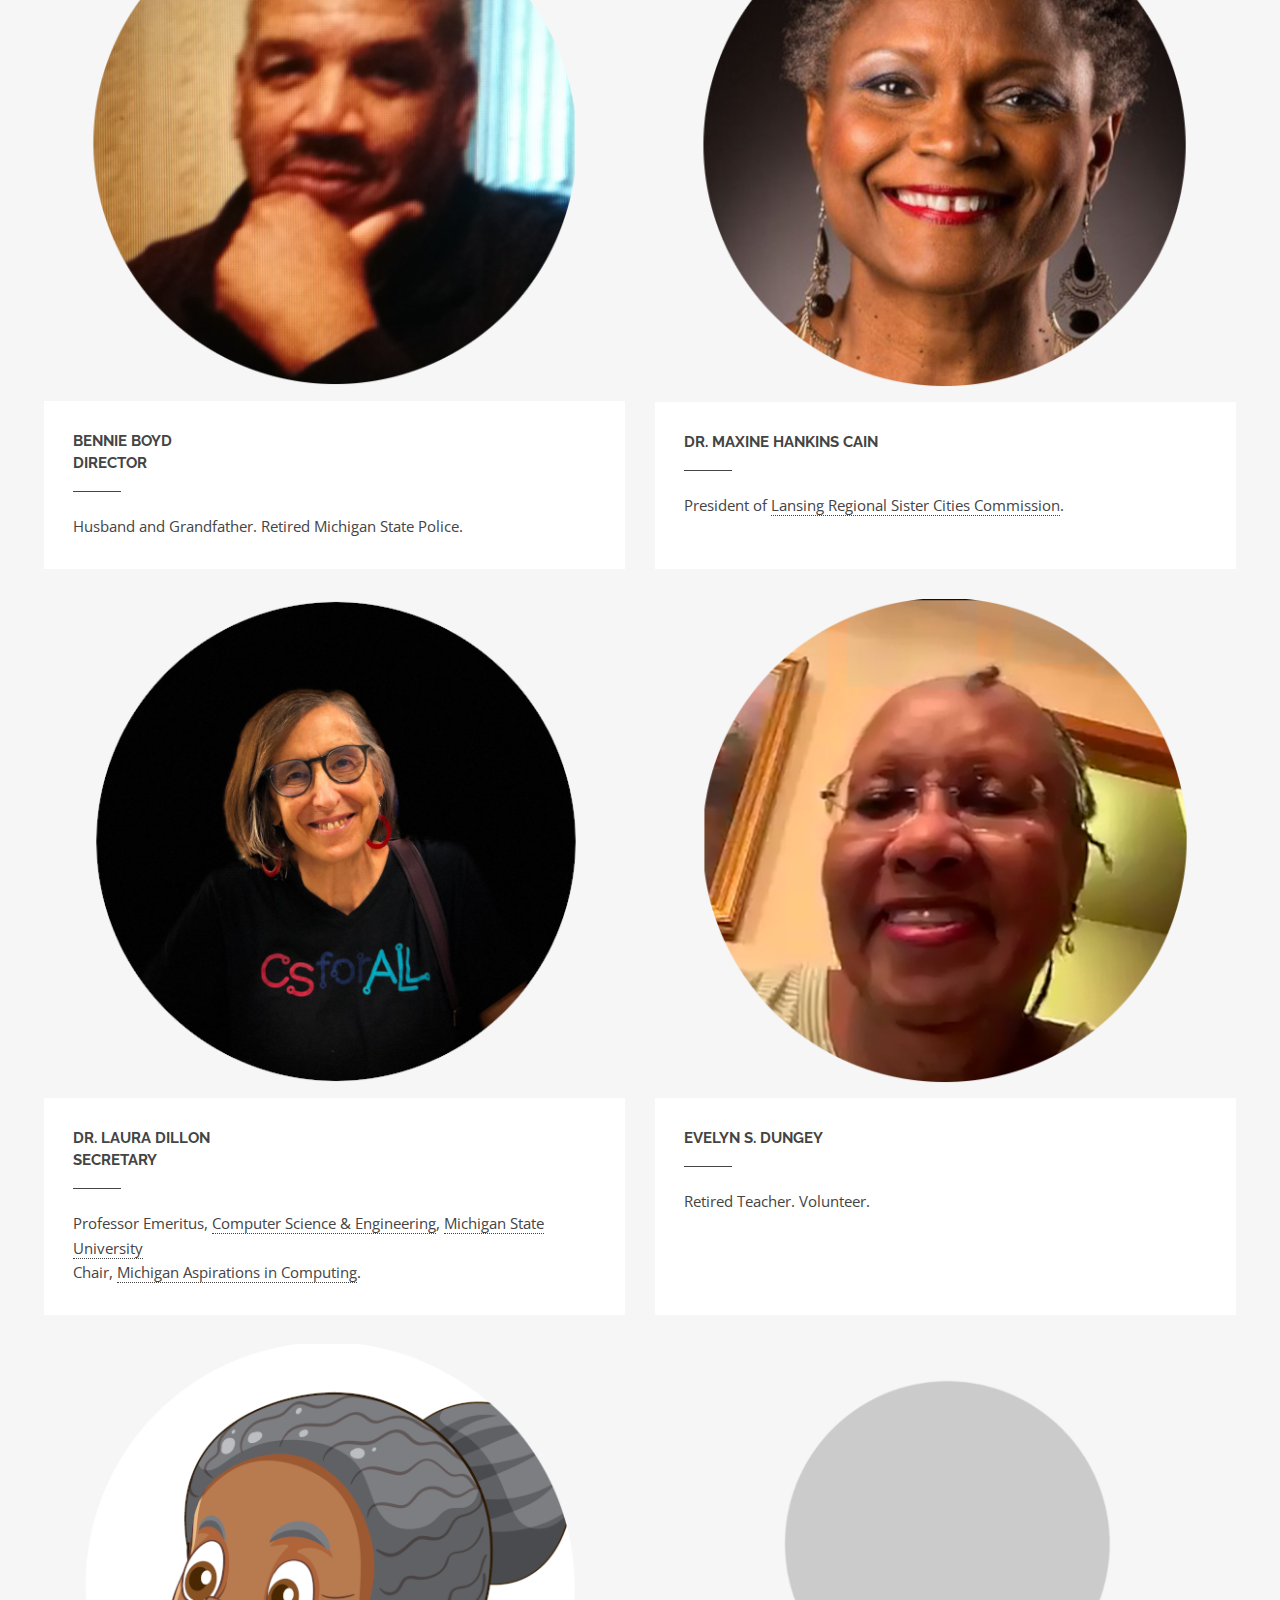
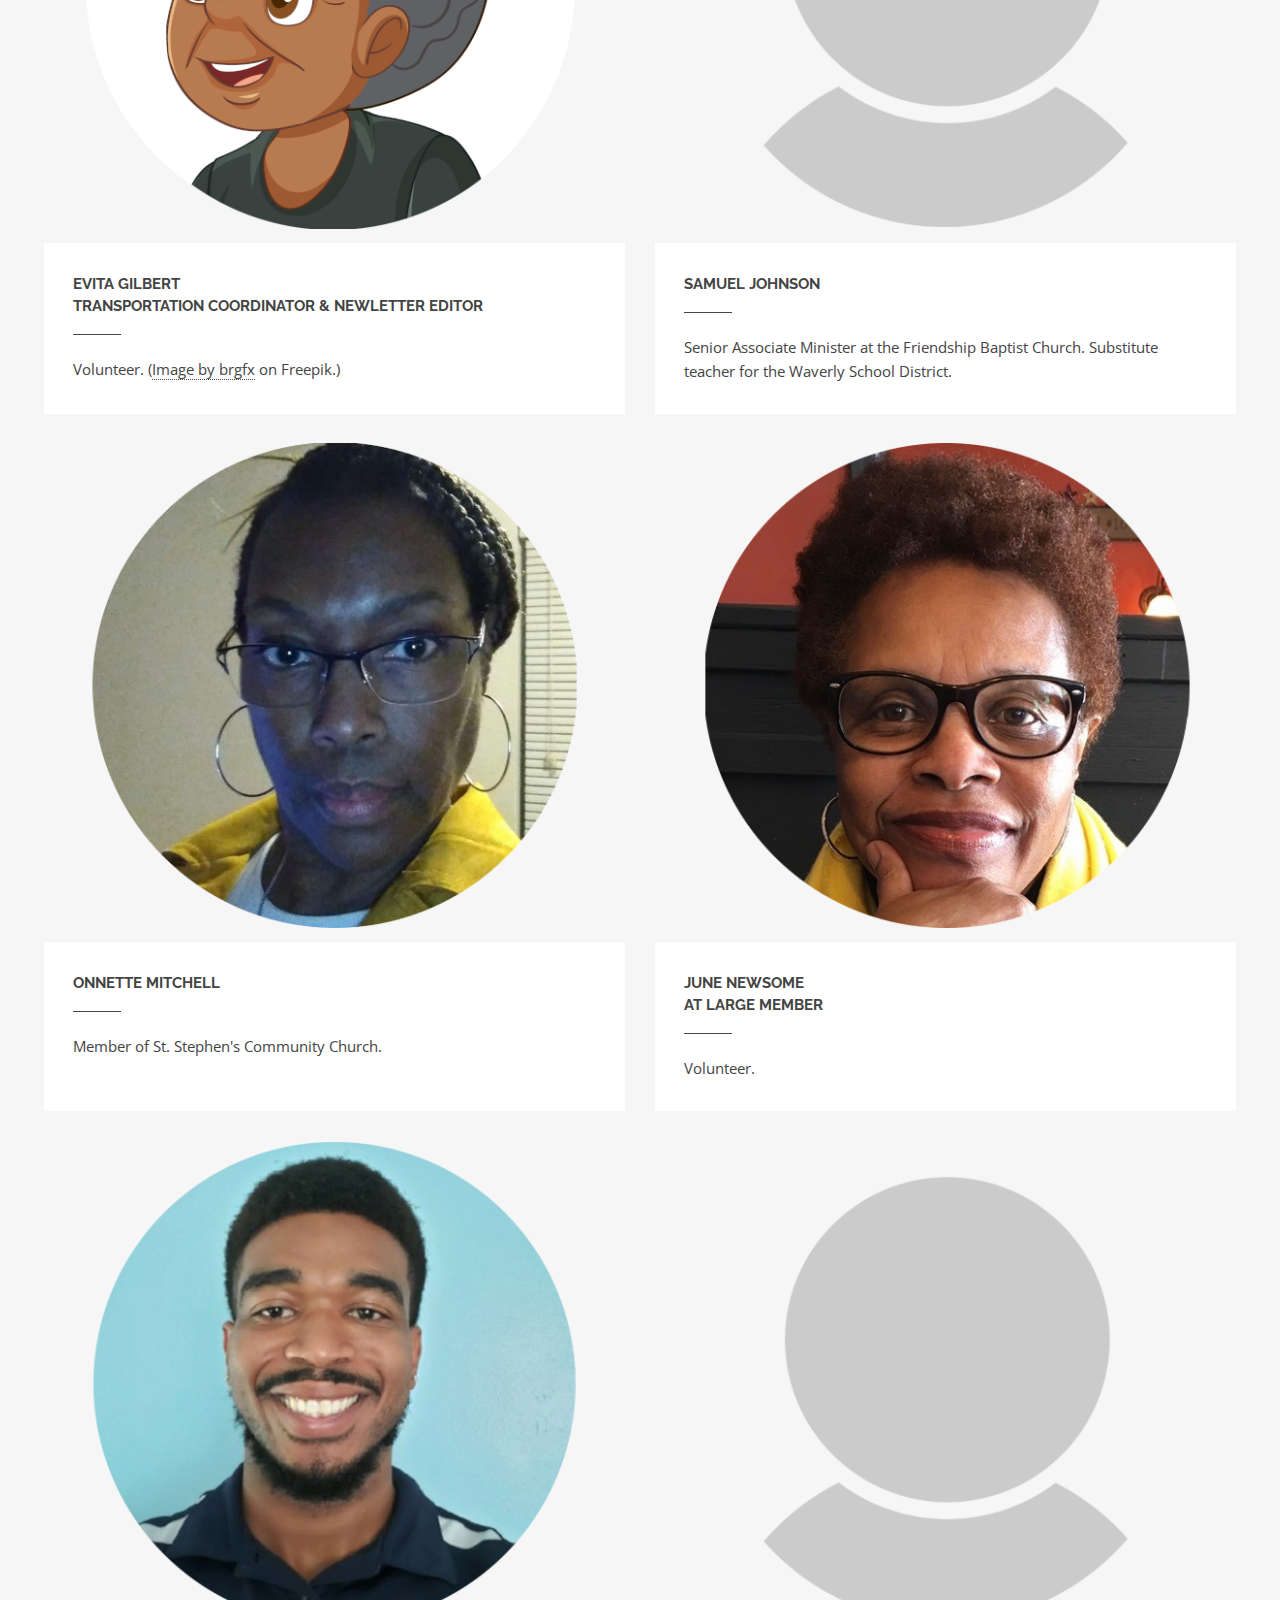
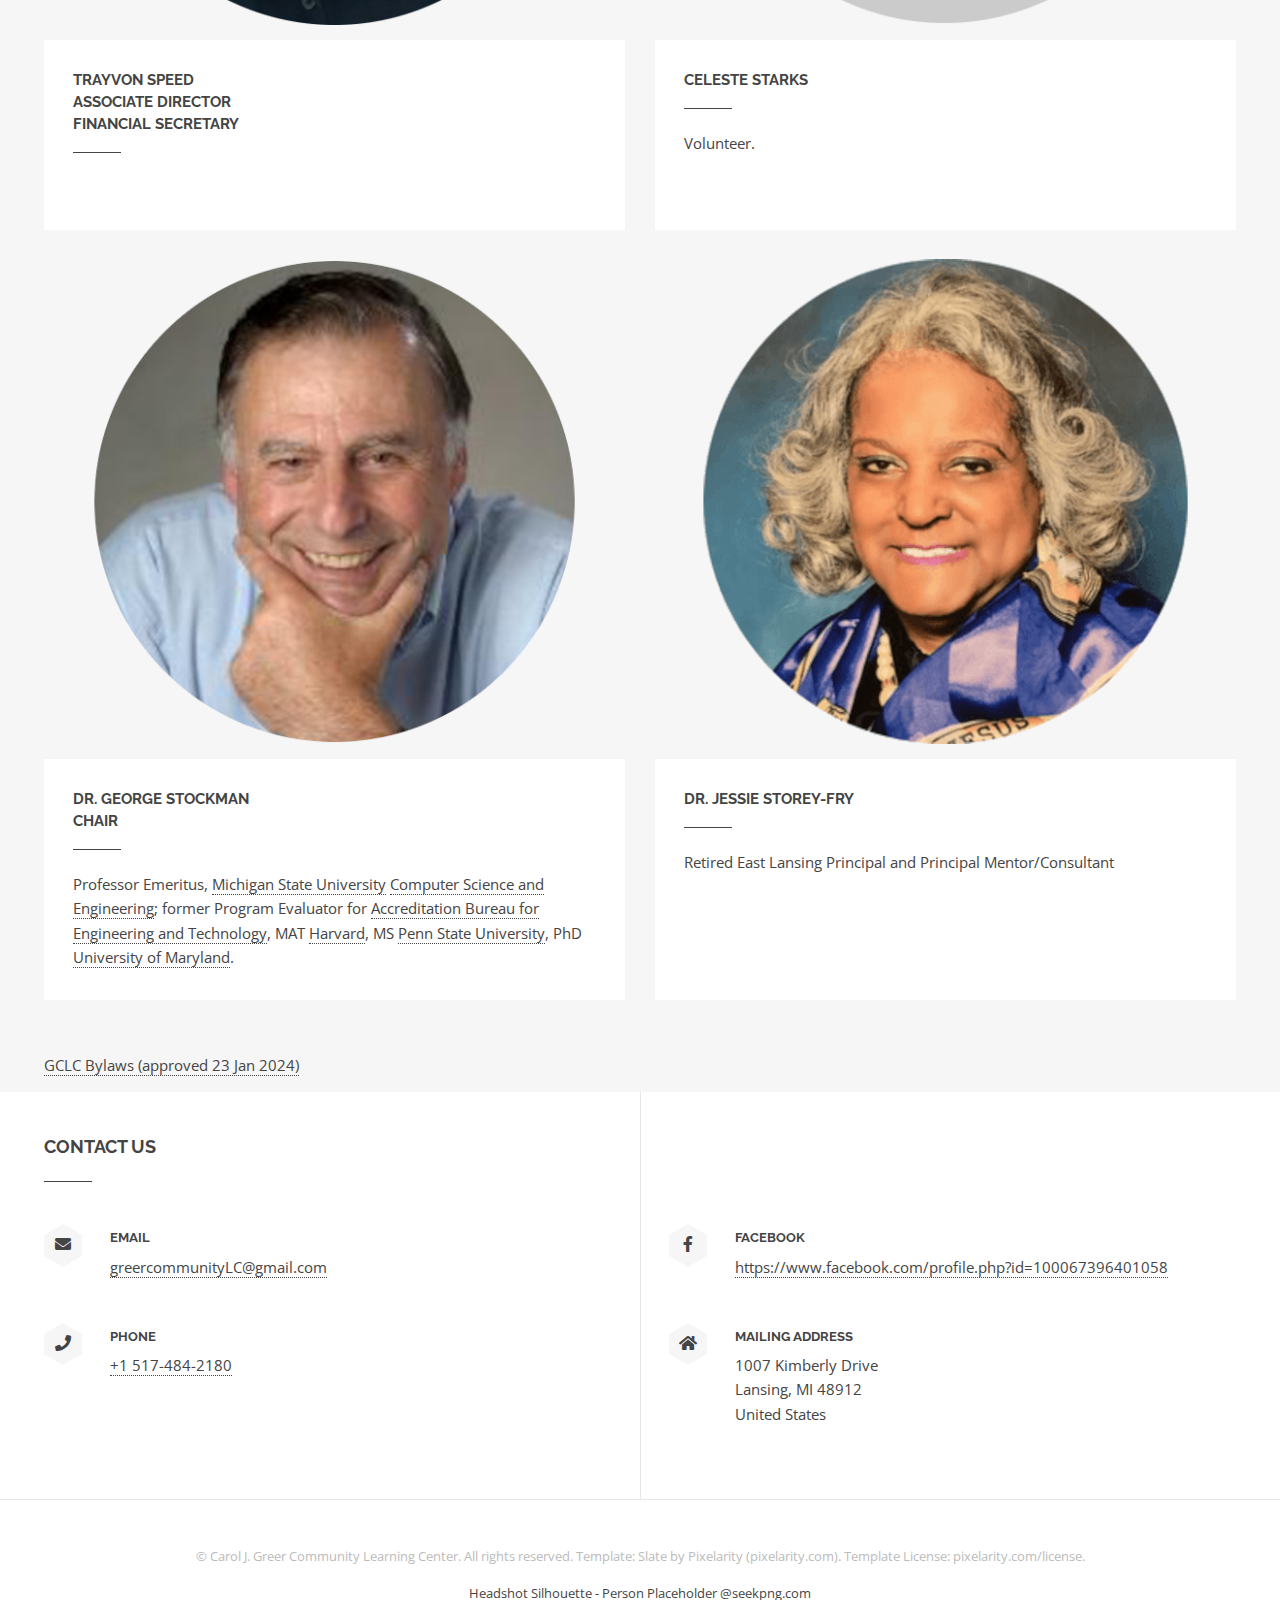
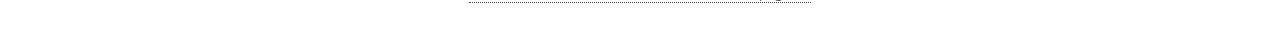
==== commit fd8410a1: "save as png to get transparency" ====
--- a/index.html
+++ b/index.html
@@ -171,7 +171,7 @@
 							</div>
 						</section>
                         <section class="post" id="onnette">
-							<span class="image"><img src="images/onnette600x500r72.jpg" alt="" /></span>
+							<span class="image"><img src="images/onnette600x500r72.png" alt="" /></span>
 							<div class="content">
 								<h3>Onnette Mitchell</h3>
 								<p>Member of St. Stephen's Community Church.</p>
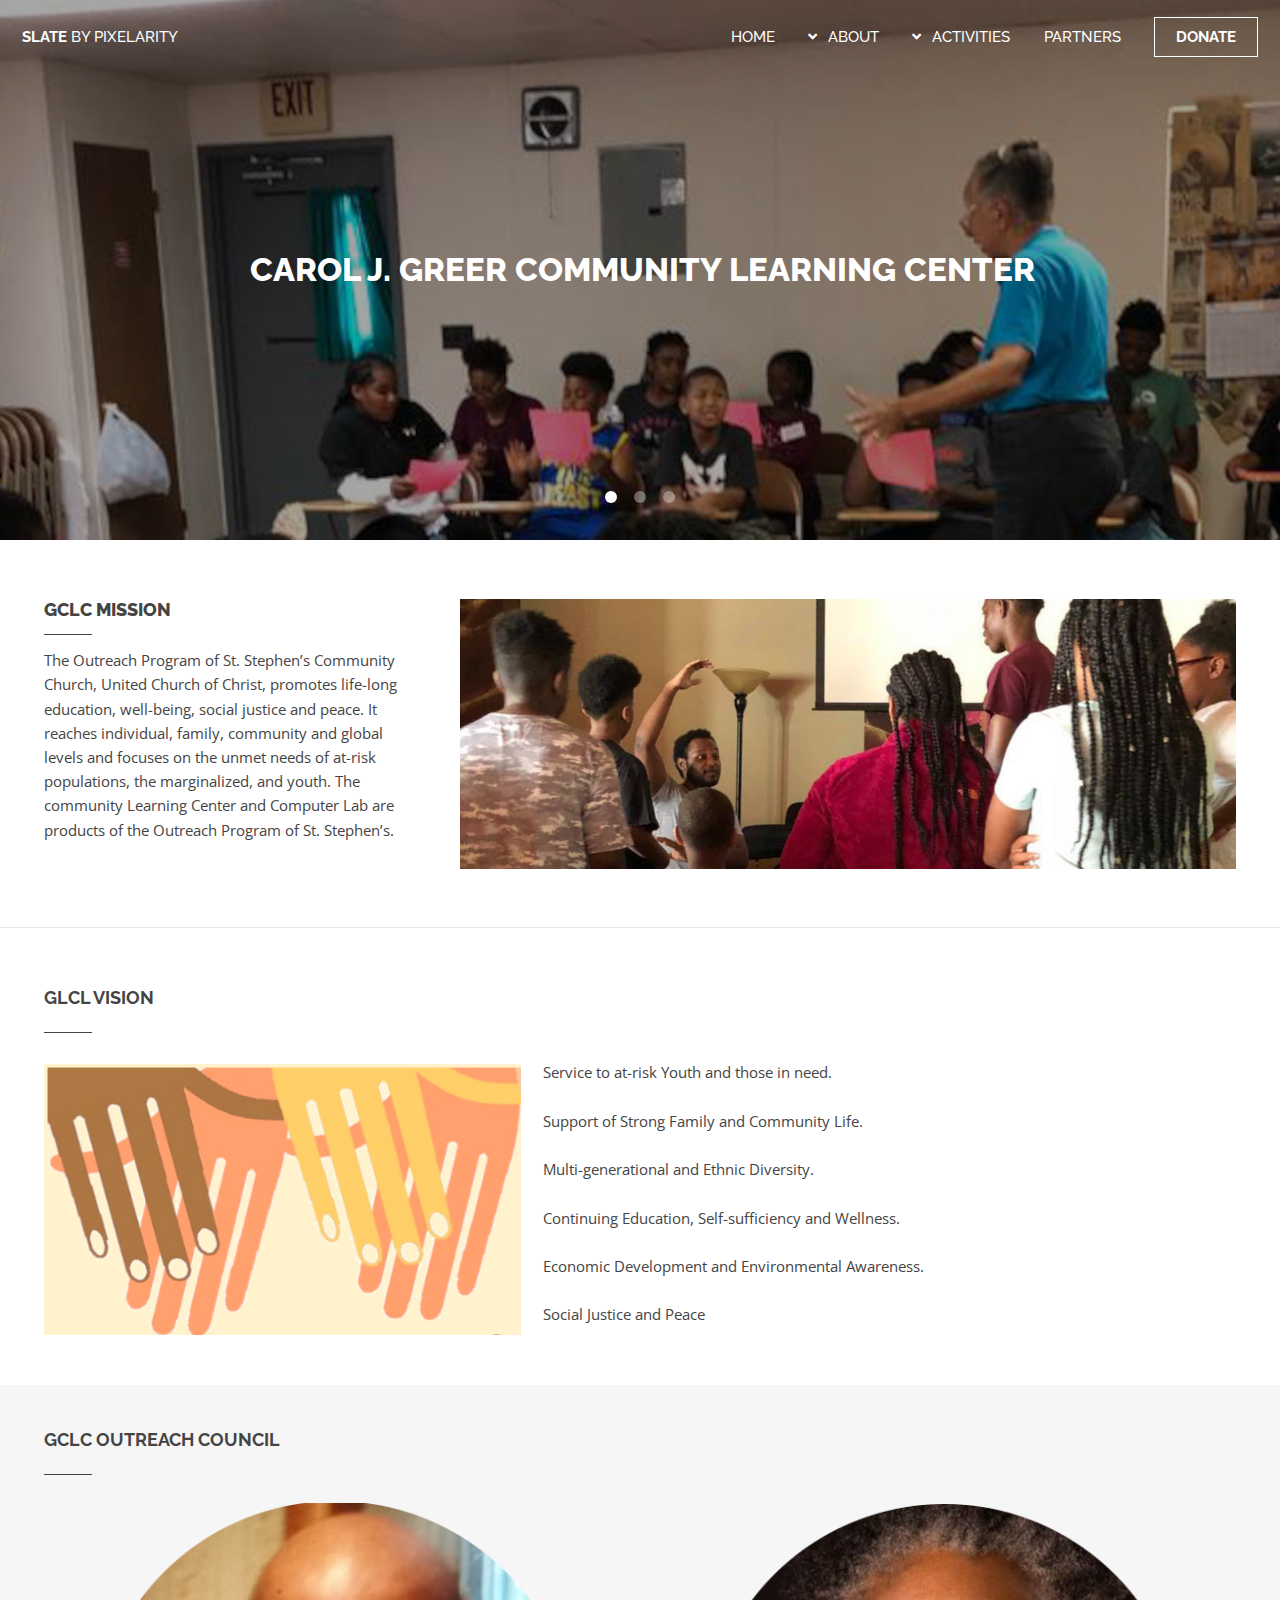
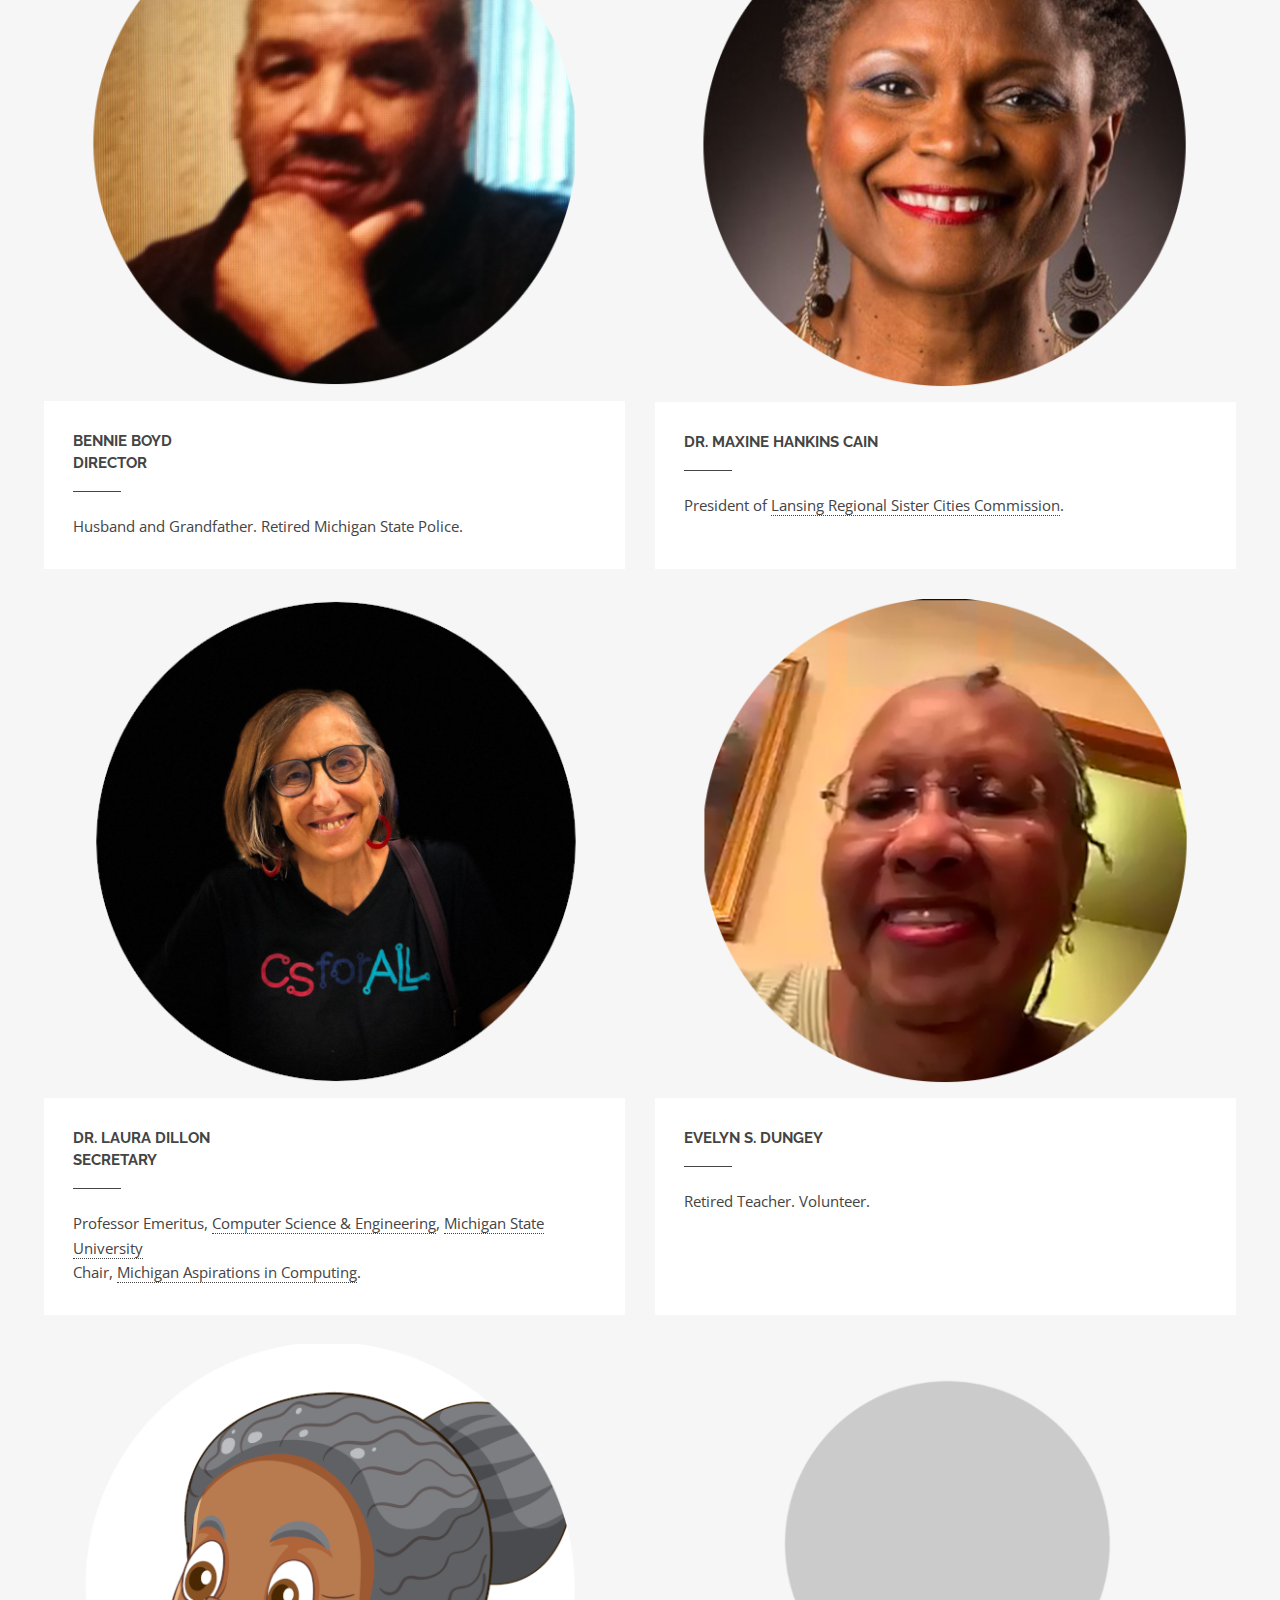
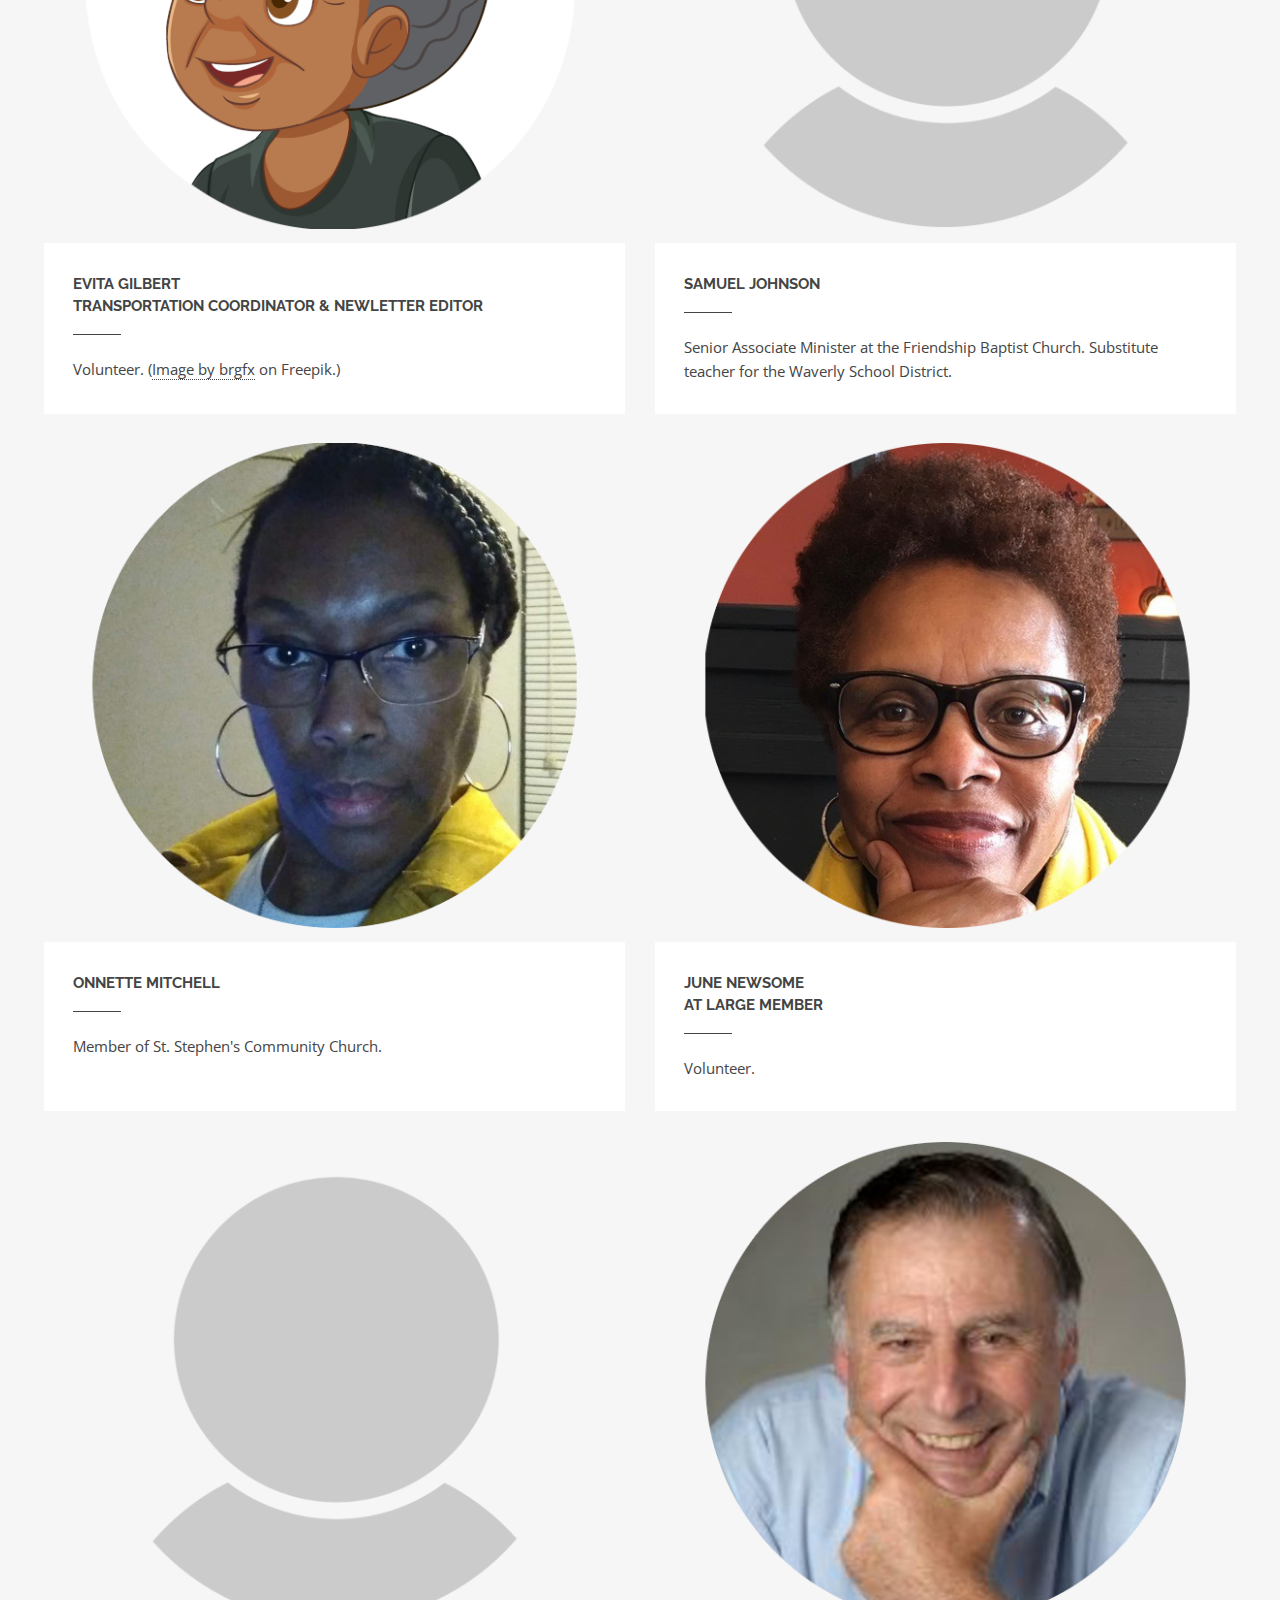
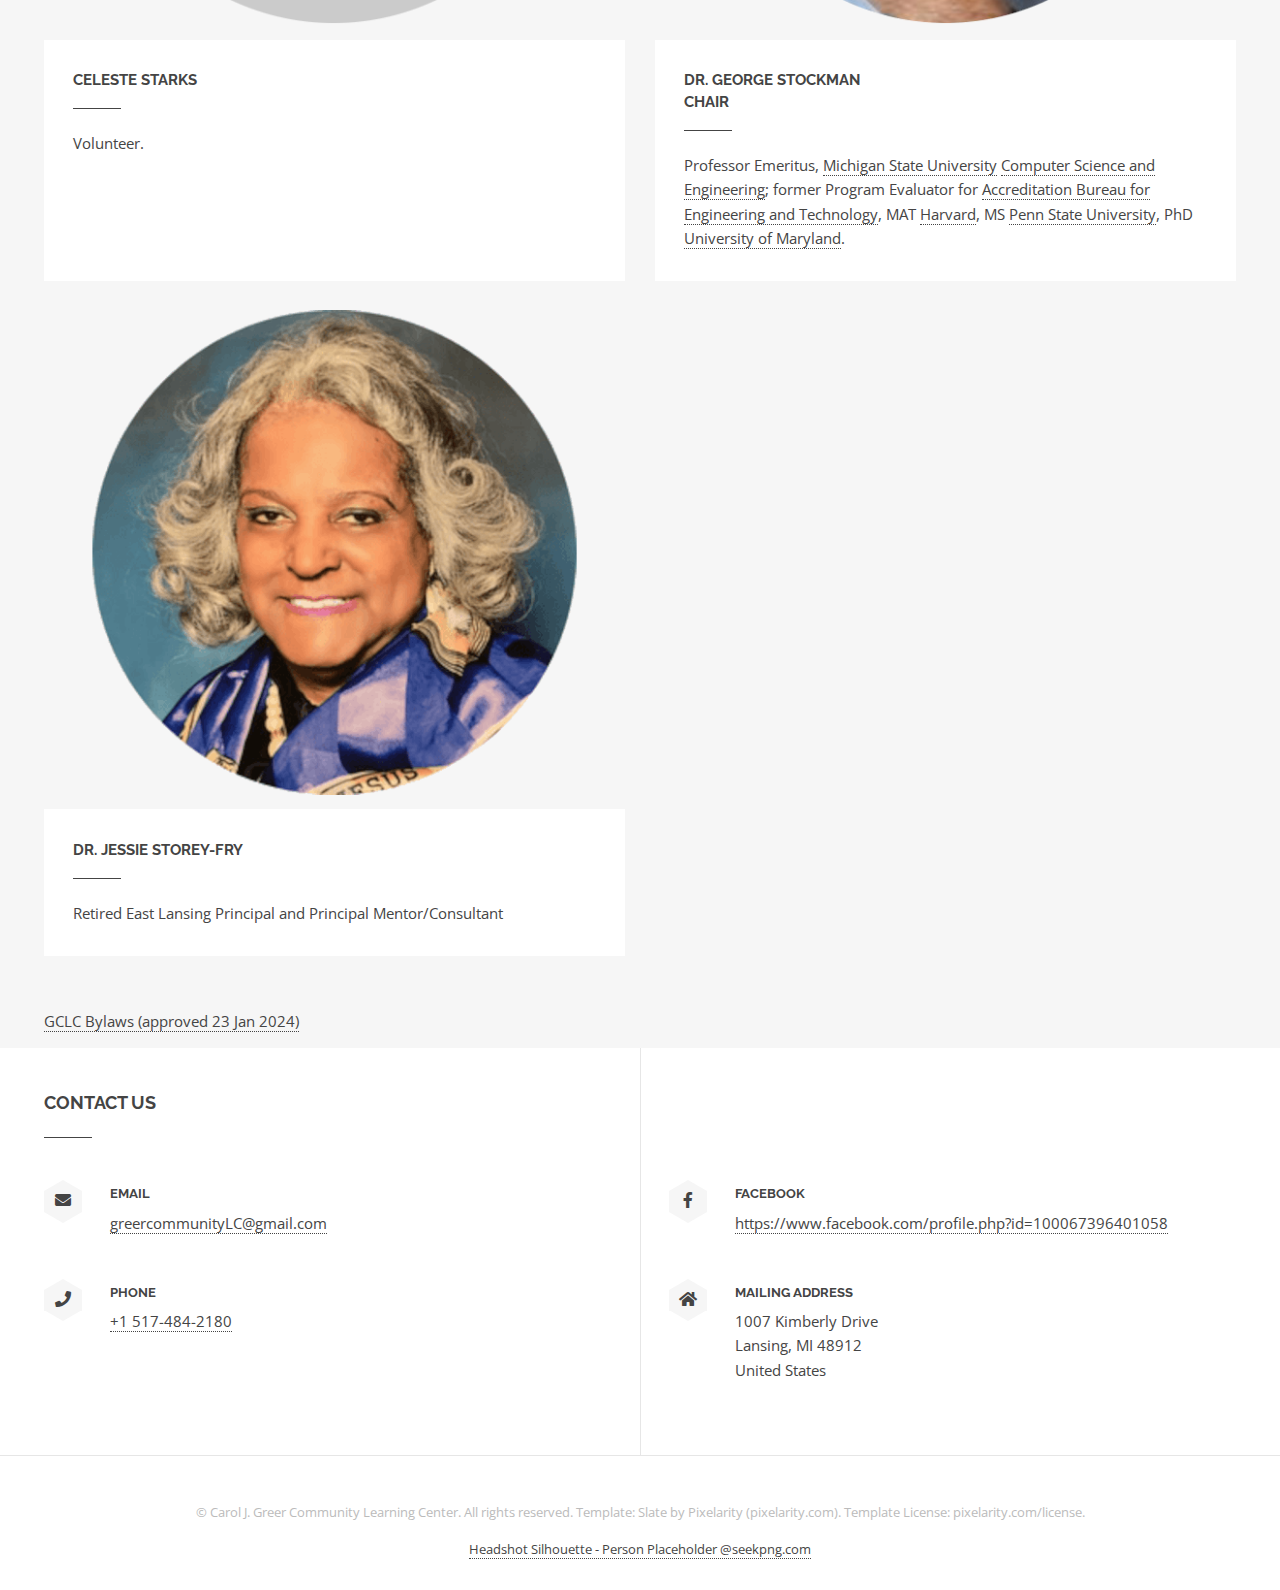
==== commit bcc22072: "remove Trayvon" ====
--- a/index.html
+++ b/index.html
@@ -4,7 +4,7 @@
 	pixelarity.com | hello@pixelarity.com
 	License: pixelarity.com/license
 -->
-<html>
+<html lang="en">
 	<head>
 		<title>GCLC</title>
 		<meta charset="utf-8" />
@@ -160,7 +160,7 @@
 							<span class="image"><img src="images/evita-emoji600x500r72.png" alt="Clipart depiction of Evita Gilbert. Depicts a Black woman with graying hair that is pulled back in a bun." /></span>
 							<div class="content">
 								<h3>Evita Gilbert<br>Transportation Coordinator &amp; Newletter Editor</h3>
-								<p>Volunteer. (<a href="https://www.freepik.com/free-vector/african-american-woman-sitting-bench_47758230.htm#query=african%20american%20woman%20clipart&position=17&from_view=keyword&track=ais&uuid=510747cc-6f3e-4a61-a923-adf3ced1b3a9">Image by brgfx</a> on Freepik.)</p>
+								<p>Volunteer. (<a href="https://www.freepik.com/free-vector/african-american-woman-sitting-bench_47758230.htm#query=african%20american%20woman%20clipart">Image by brgfx</a> on Freepik.)</p>
 							</div>
 						</section>
 						<section class="post" id="samuel">
@@ -184,6 +184,8 @@
 								<p>Volunteer.</p>
 							</div>
 						</section>
+						
+<!--						
                         <section class="post" id="trayvon">
 							<span class="image"><img src="images/trayvon-600x500r72.png" alt="Headshot of Trayvon Speed. He is sporting a welcoming smile. He is dark-skinned and has short dark hair, mustache and beard. He is wearing a dark polo shirt with white stripes on the shoulders." /></span>
 							<div class="content">
@@ -192,6 +194,8 @@
                                 </p>
 							</div>
 						</section>
+-->
+						
                         <section class="post" id="celeste">
 							<span class="image"><img src="images/headshot-placeholder-600x500r72.png" alt="Placeholder for a headshot" /></span>
 							<div class="content">
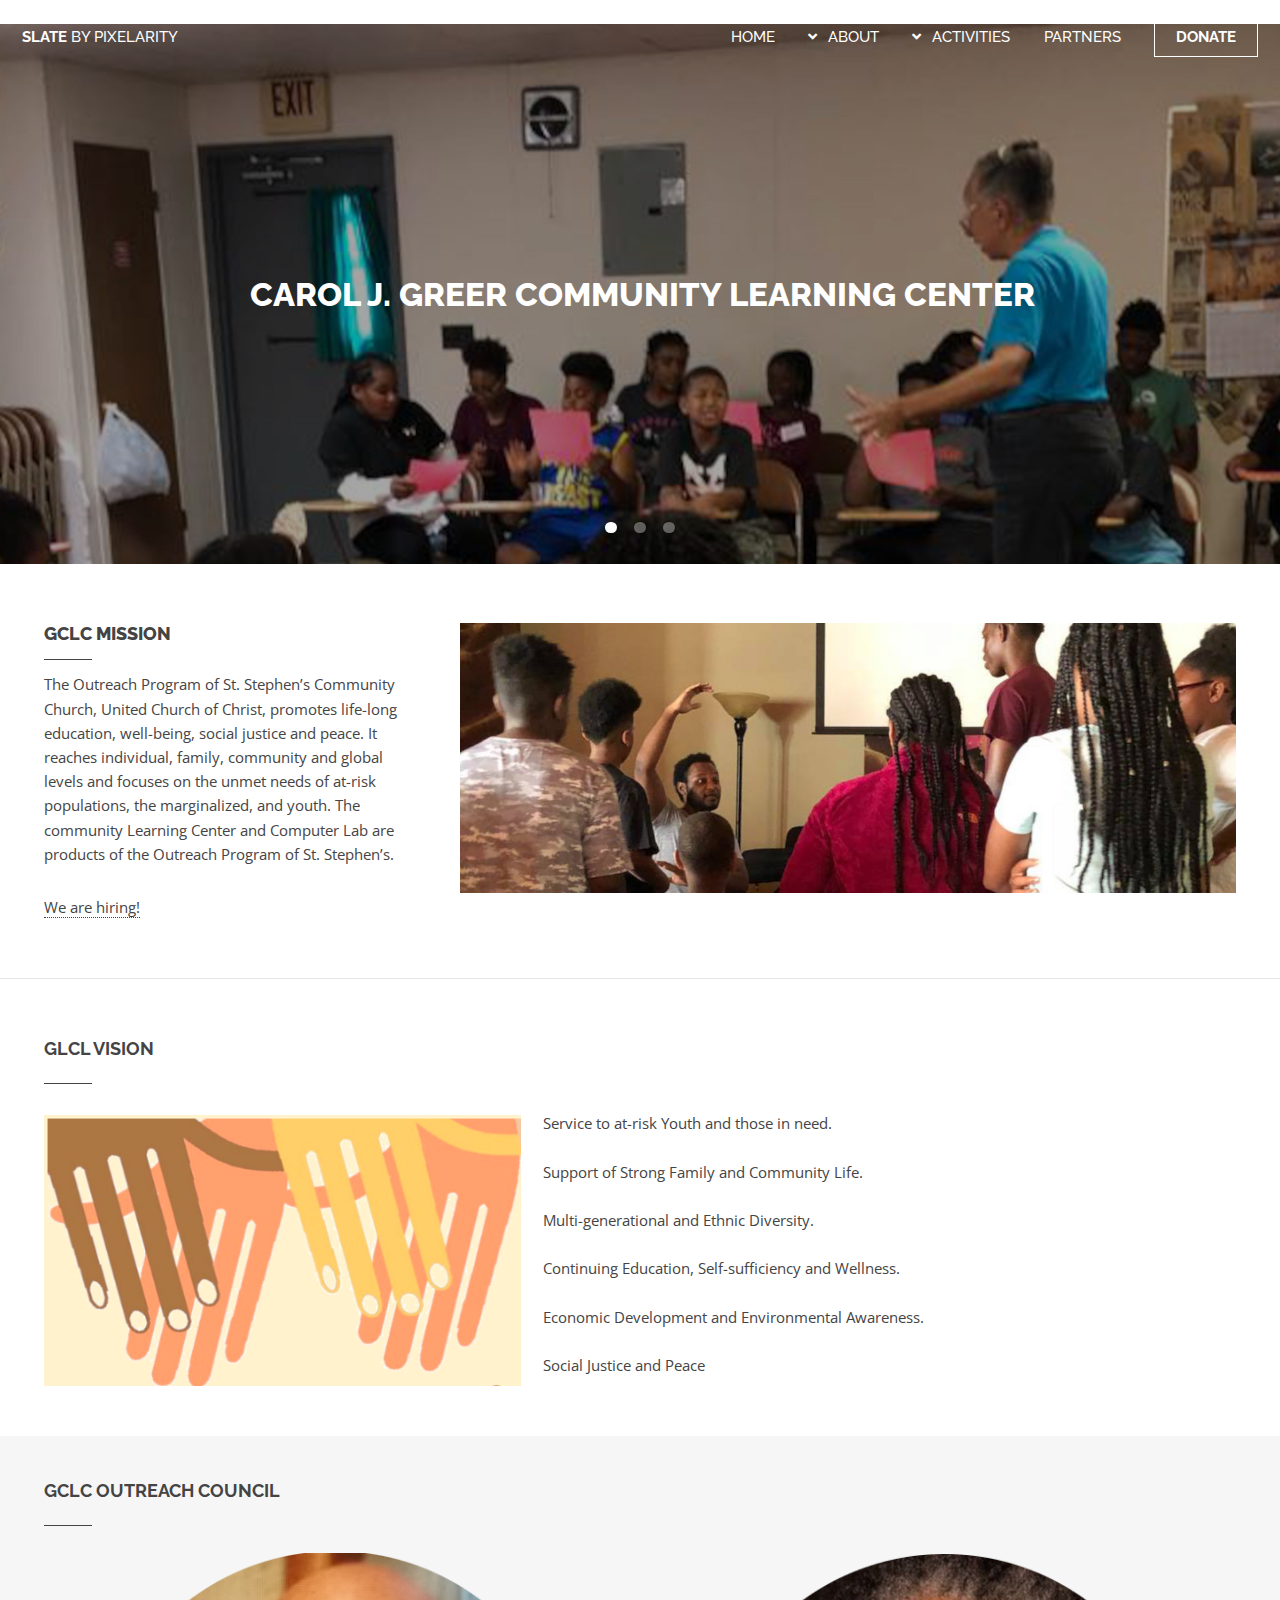
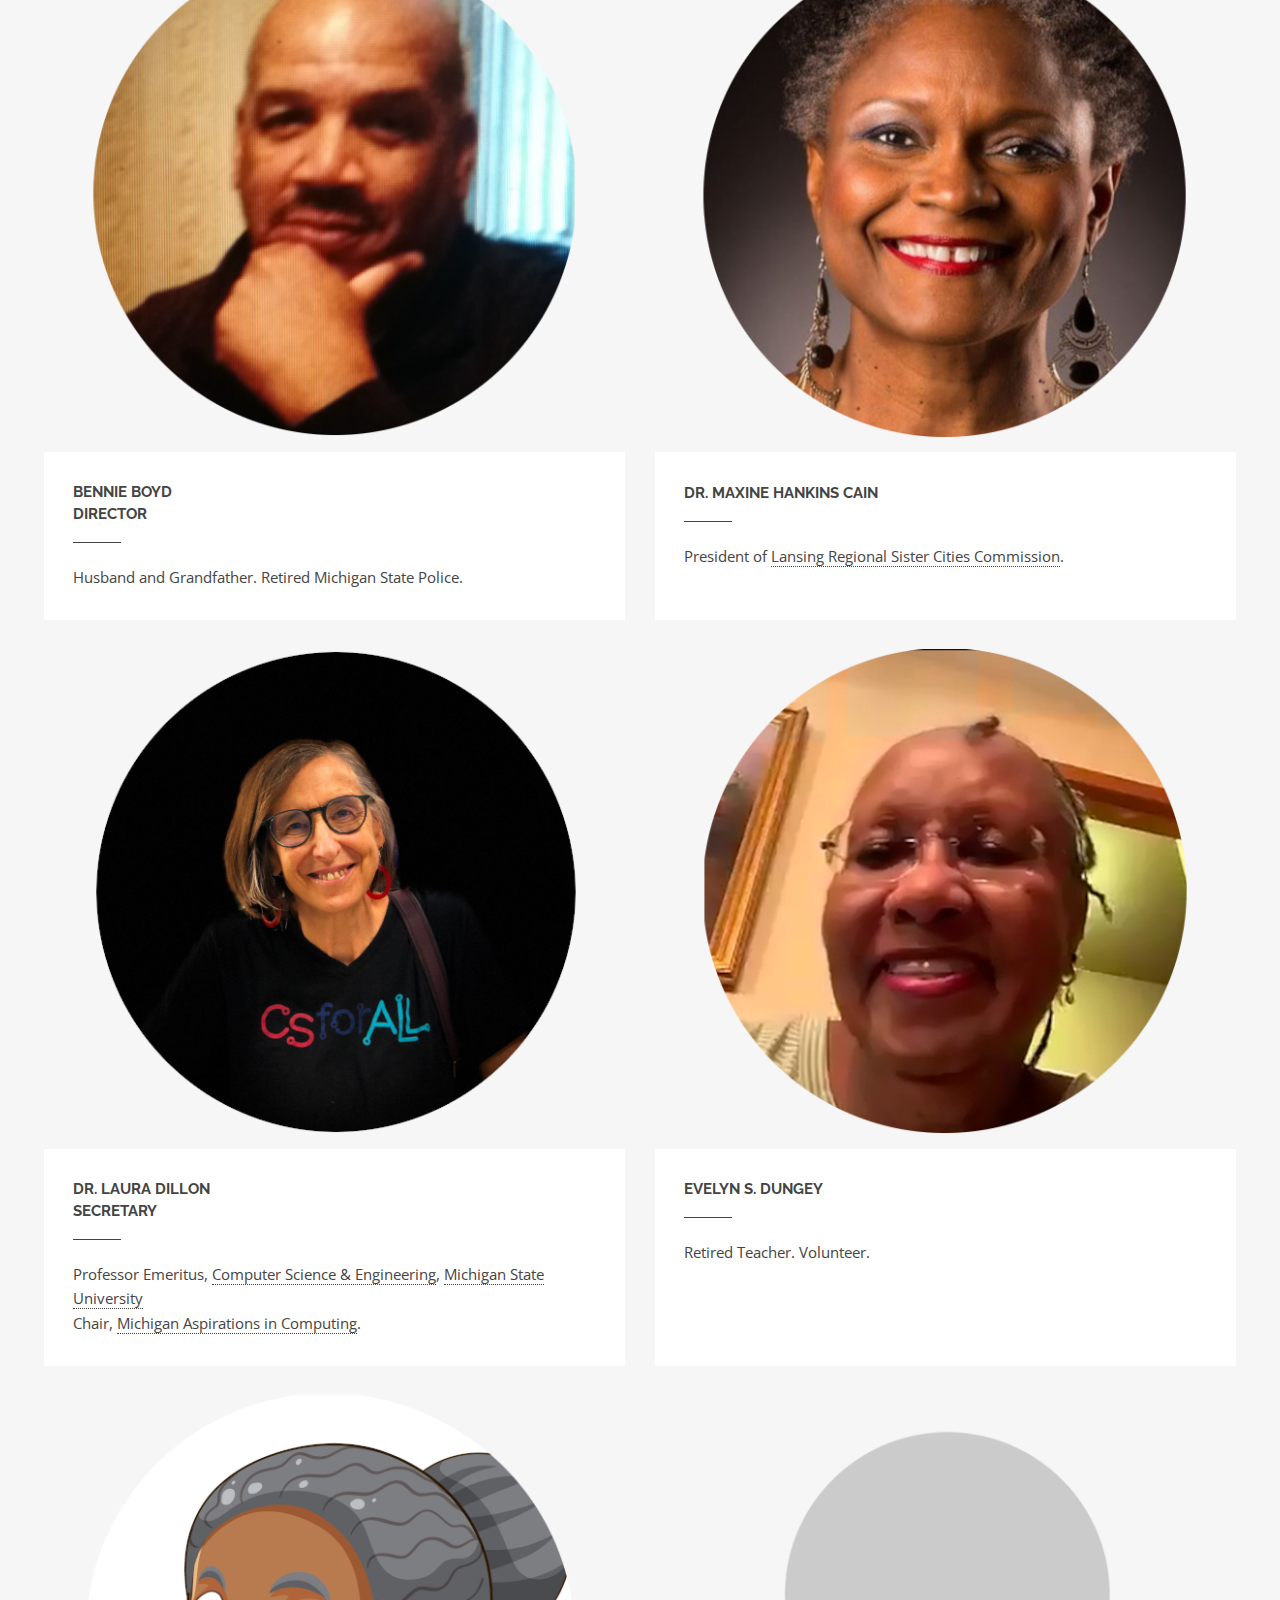
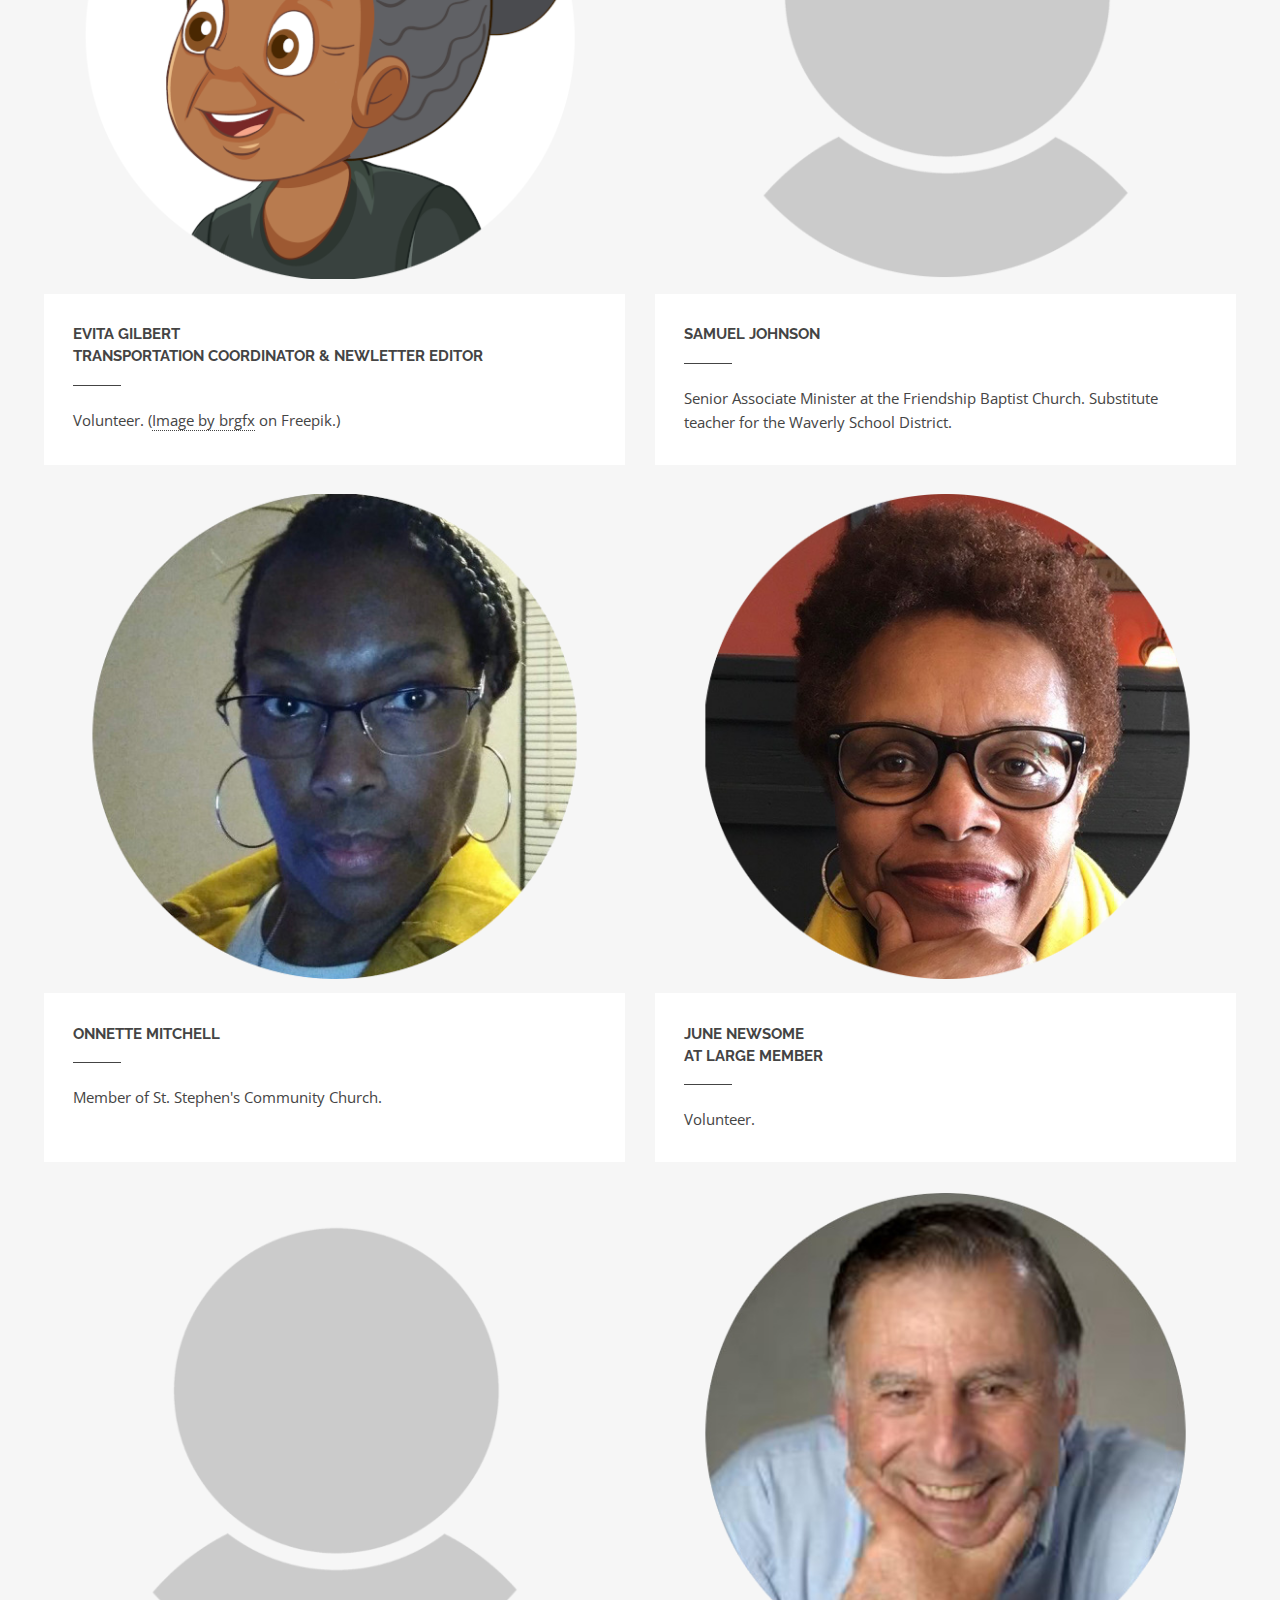
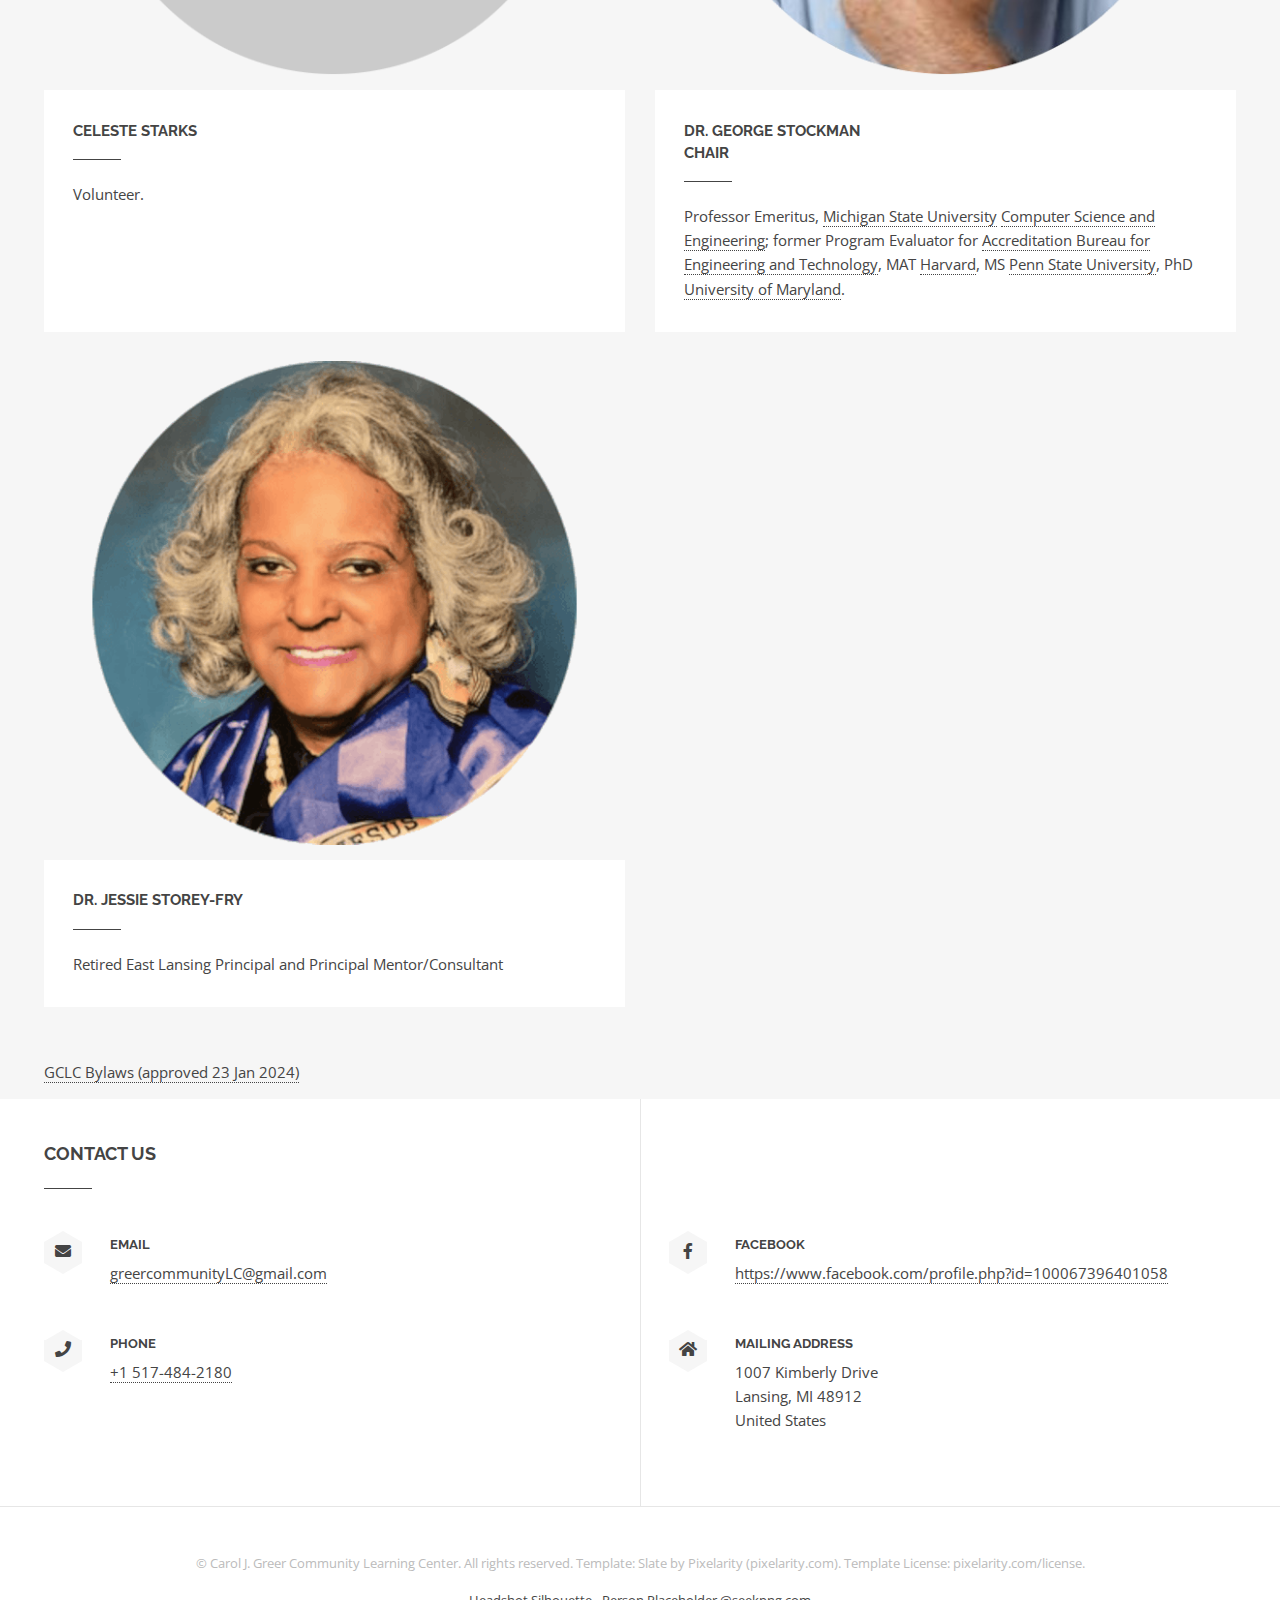
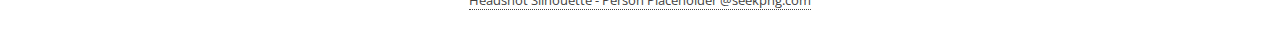
==== commit 80ae3b15: "add job add and update MSU-3FORMS" ====
--- a/index.html
+++ b/index.html
@@ -1,4 +1,4 @@
-<!DOCTYPE HTML>
+d<!DOCTYPE HTML>
 <!--
 	Slate by Pixelarity
 	pixelarity.com | hello@pixelarity.com
@@ -73,6 +73,9 @@
 						<div class="content">
 							<h2>GCLC Mission</h2>
 							<p>The Outreach Program of St. Stephen’s Community Church, United Church of Christ, promotes life-long education, well-being, social justice and peace.  It reaches individual, family, community and global levels and focuses on the unmet needs of at-risk populations, the marginalized, and youth.  The community Learning Center and Computer Lab are products of the Outreach Program of St. Stephen’s.</p>
+                            <p>
+                            <a href="assets/MiscDocs/AD%20Job%20Announcement%202025.pdf" target="_blank">We are hiring!</a>
+                            </p>
 						</div>
 						<span class="image"><img src="images/listening-attentively-cropped-1150x400r72.jpeg" alt="" /></span>
 					</section>
